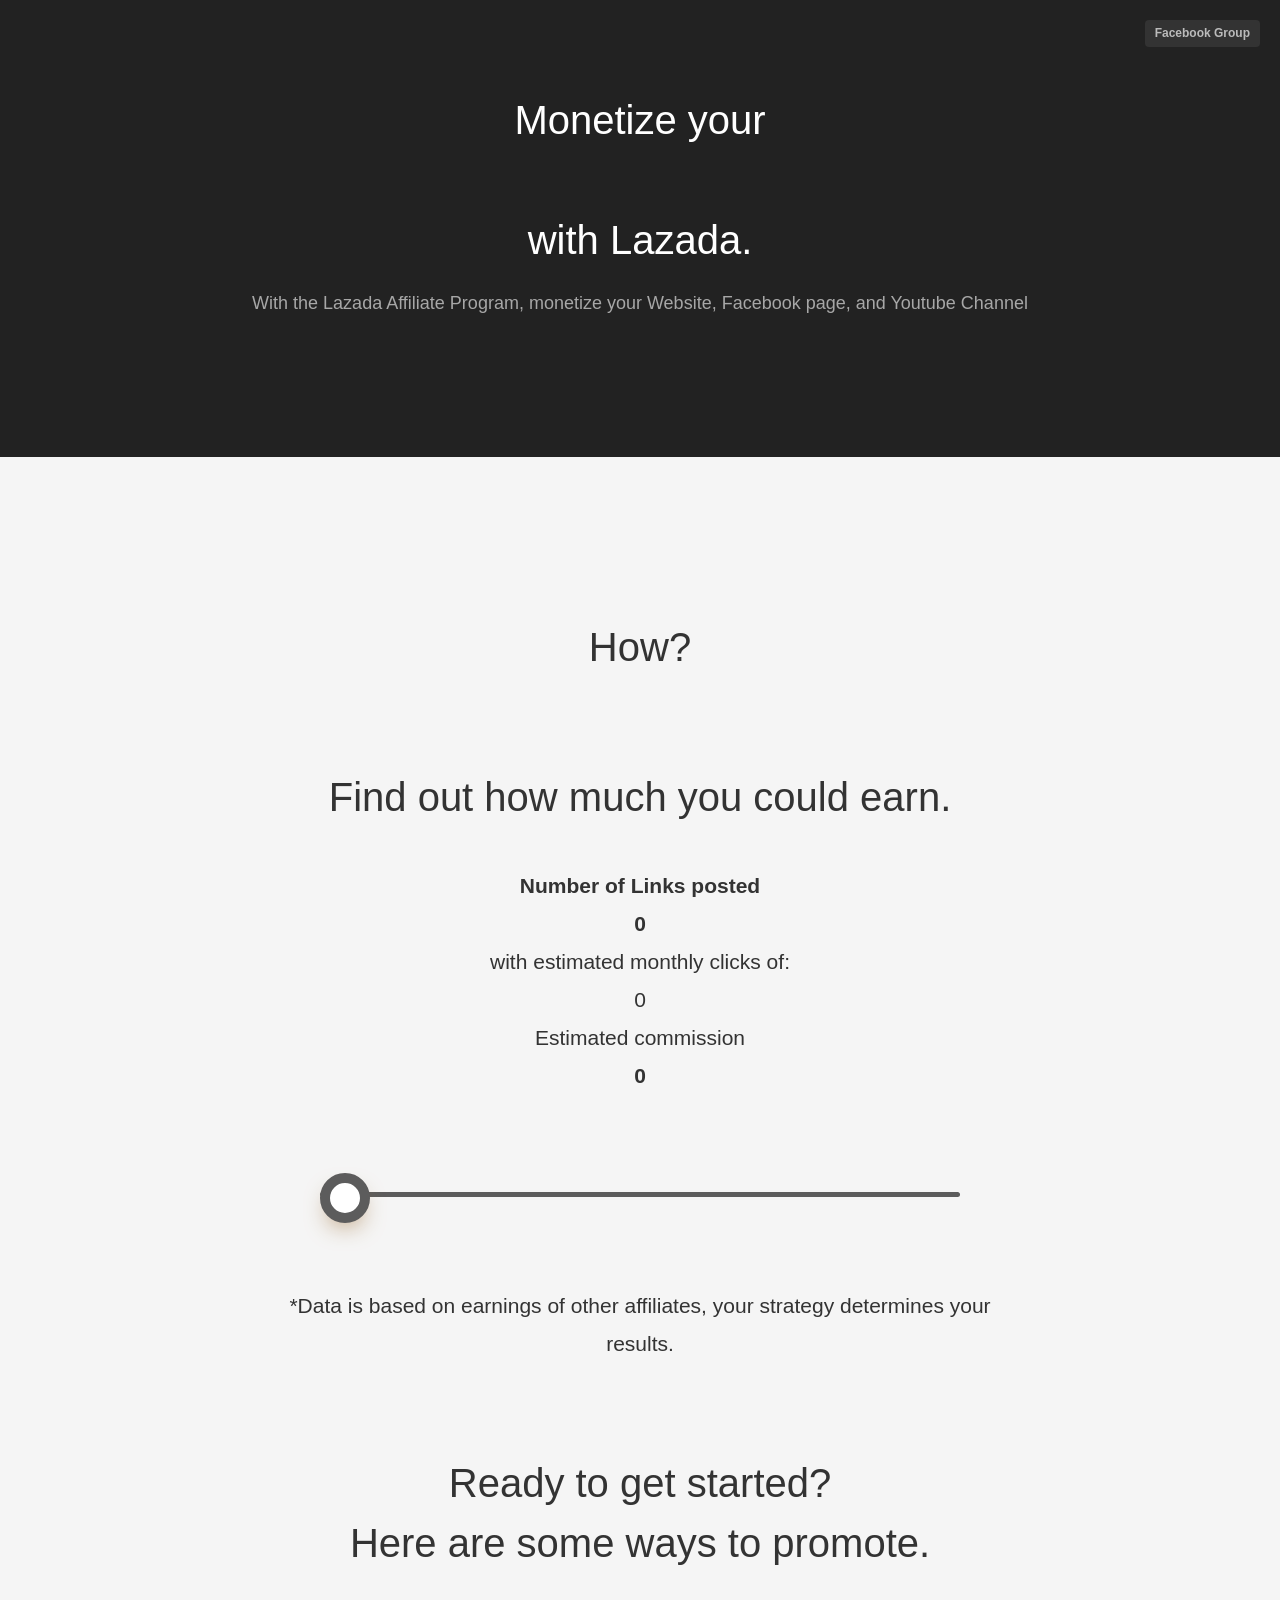
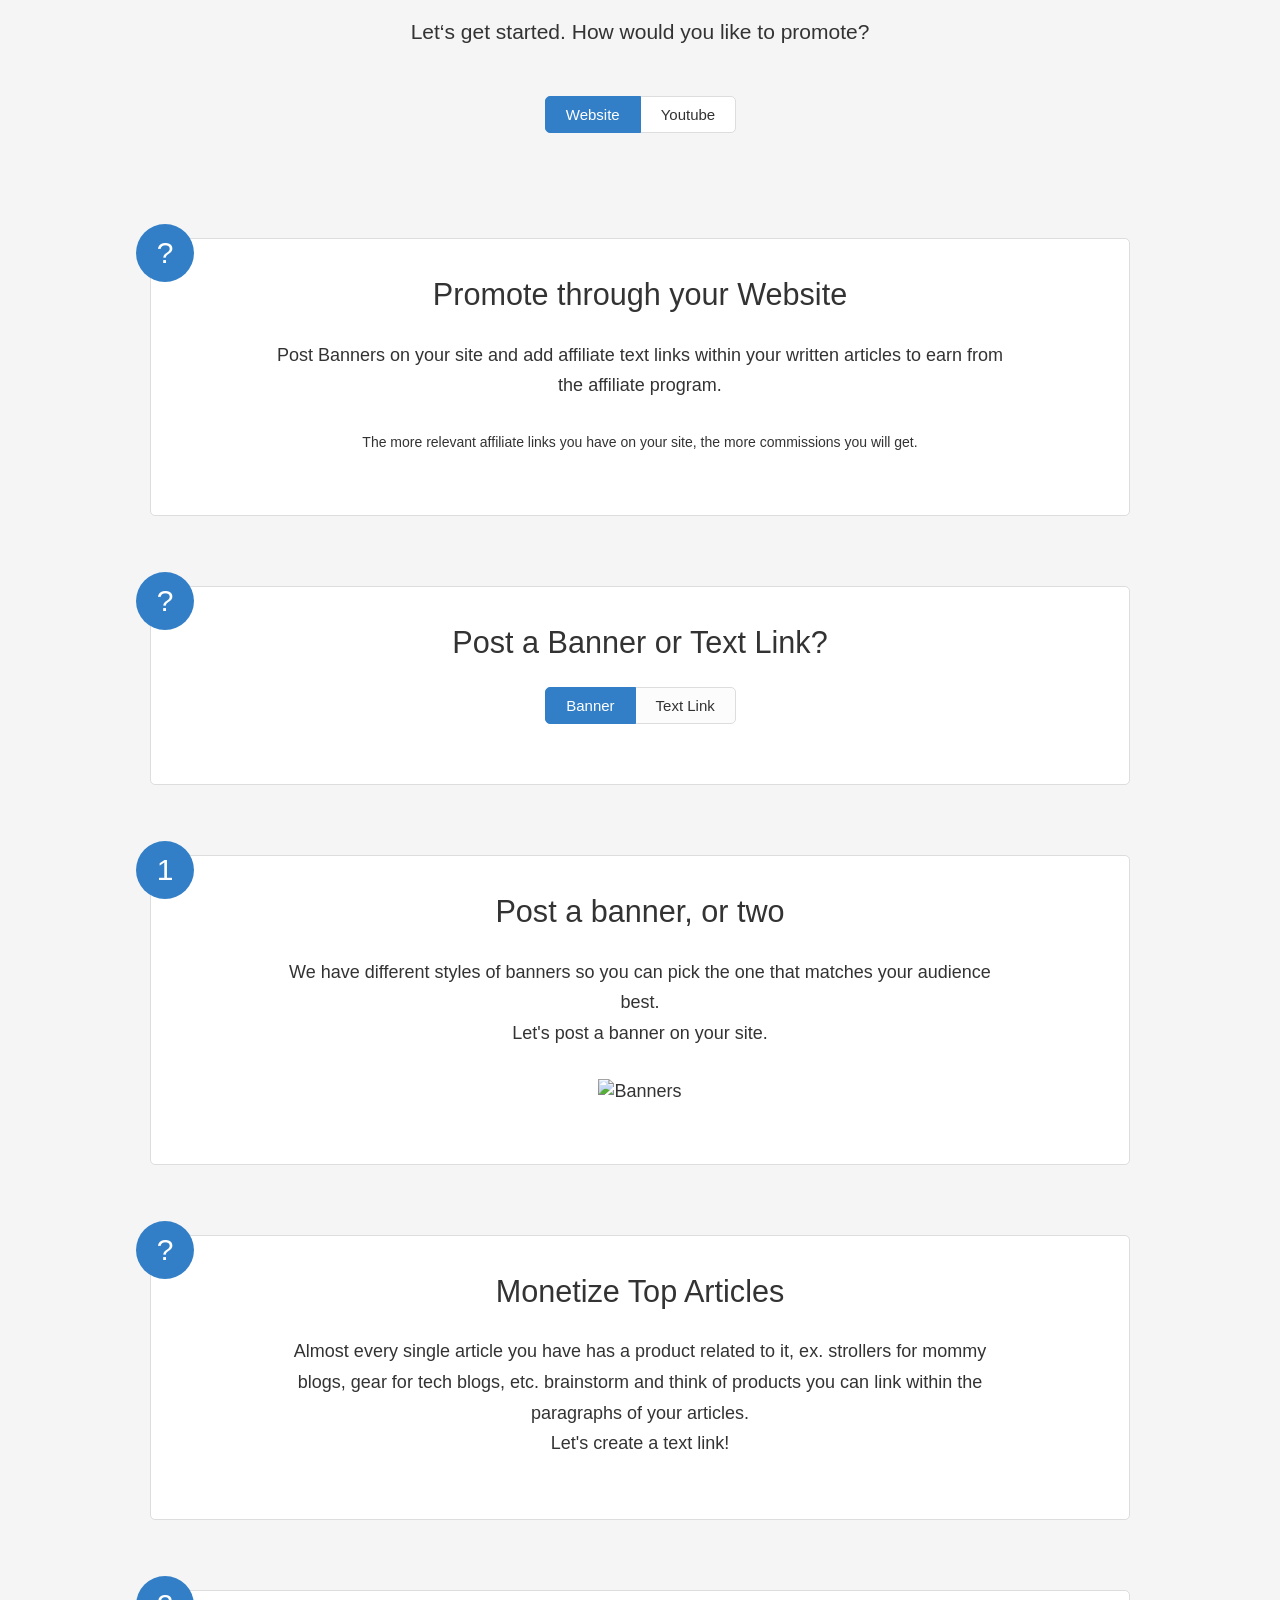
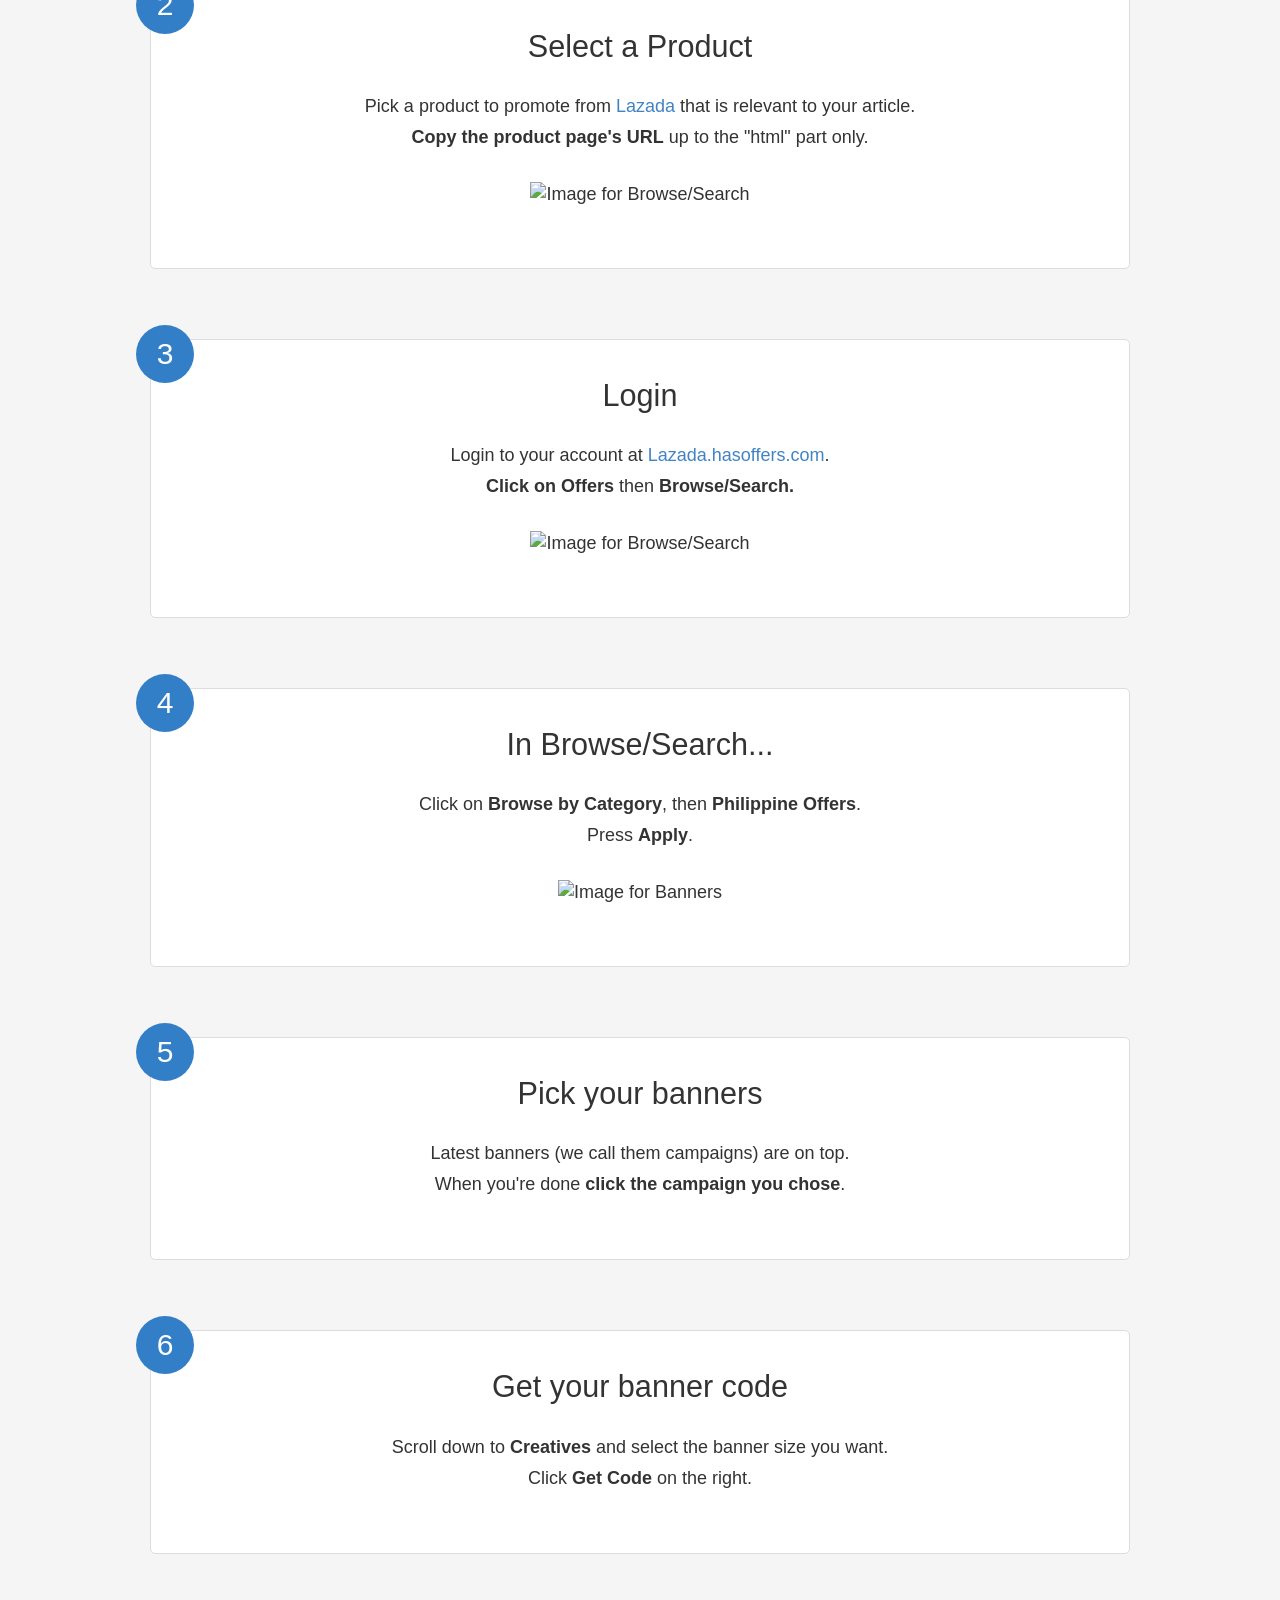
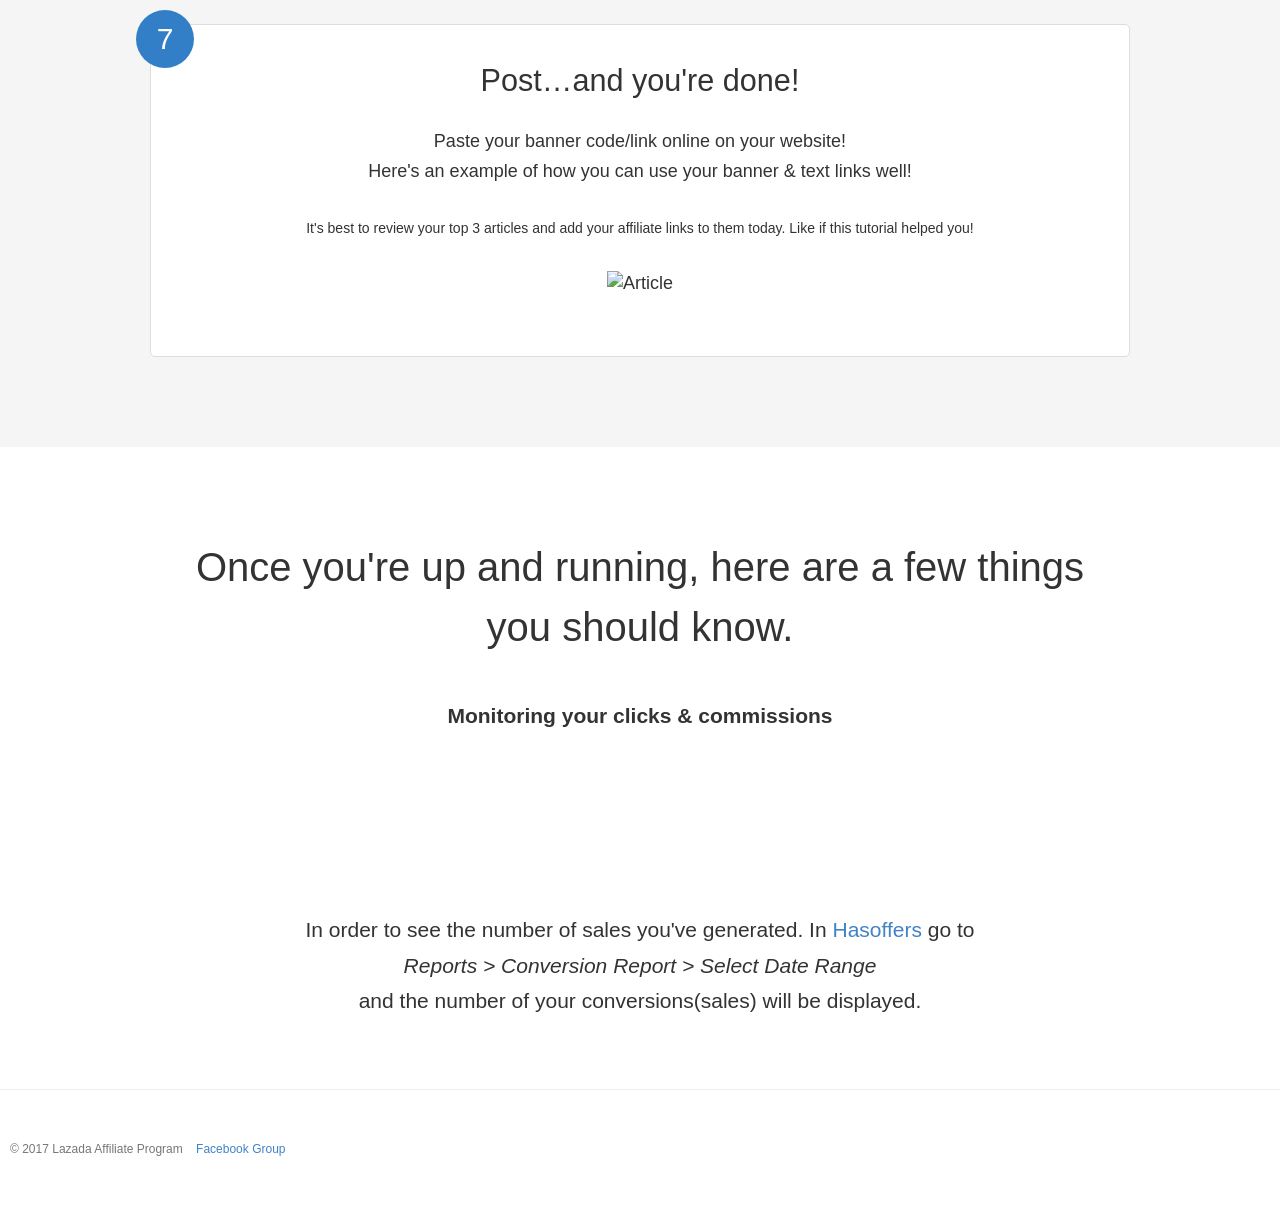
==== index.html @ 025ad2e5 "Push" ====
<!DOCTYPE html>
<!-- saved from url=(0025)https://pages.github.com/ -->
<html lang="en"><head><meta http-equiv="Content-Type" content="text/html; charset=UTF-8">

    <link rel="icon" type="image/x-icon" href="https://gallery.mailchimp.com/bdfe87449c9a116132fc8fca9/images/10b0cbcb-9d5d-4dbf-9b51-d307505abb13.png">
    <link type="text/css" href="css/pages.css" media="all" rel="stylesheet">
    <link type="text/css" href="css/style.css" rel="stylesheet">
    <meta name="viewport" content="width=device-width,initial-scale=1.0">
    <!-- Begin Jekyll SEO tag v2.3.0 -->
<title>Guide | Lazada Affiliate Program</title>
<meta property="og:title" content="Get Started with the Lazada Affiliate Program">
<meta property="og:locale" content="en_US">
<meta name="description" content="Quick startup guide to earning with the Lazada Affiliate Program.">
<meta property="og:description" content="Quick startup guide to earning with the Lazada Affiliate Program.">
<meta property="og:image" content="https://gallery.mailchimp.com/bdfe87449c9a116132fc8fca9/images/d4d1e4cc-9416-46c3-bdd8-36f7ba71e21c.png" />
<link rel="canonical" href="https://theLazadaAffiliate.github.io">
<meta property="og:url" content="https://theLazadaAffiliate.github.io">
<meta property="og:site_name" content="Get Started with the Lazada Affiliate Program">
<meta name="twitter:card" content="summary">
<script async="" src="js/analytics.js.download"></script><script type="application/ld+json">
{"name":"GitHub Pages","description":"Websites for you and your projects, hosted directly from your GitHub repository. Just edit, push, and your changes are live.","author":null,"@type":"WebSite","url":"https://pages.github.com/","image":null,"publisher":null,"headline":"GitHub Pages","dateModified":null,"datePublished":null,"sameAs":null,"mainEntityOfPage":null,"@context":"http://schema.org"}</script>
<!-- End Jekyll SEO tag -->

  </head>

  <body class="home " style="">
<div id="fb-root"></div>
<script>(function(d, s, id) {
  var js, fjs = d.getElementsByTagName(s)[0];
  if (d.getElementById(id)) return;
  js = d.createElement(s); js.id = id;
  js.src = 'https://connect.facebook.net/en_US/sdk.js#xfbml=1&version=v2.11&appId=2007883096165644';
  fjs.parentNode.insertBefore(js, fjs);
}(document, 'script', 'facebook-jssdk'));</script>

<section id="hero-spot" class="hero-spot">
    <a href="https://pages.github.com/"><img src="" alt="" class="logo"></a>
    <a href="https://facebook.com/groups/LazadaAffiliatesPHGroup" class="help-link">Facebook Group</a>

    <h1>Monetize your<br>
    <span class="typed"></span><br>
    with Lazada.</h1>
    <h2 style="padding: 10px;" >With the Lazada Affiliate Program, monetize your
Website, Facebook page, and Youtube Channel</h2>

    <div id="slideshow">
      <img src="https://gallery.mailchimp.com/bdfe87449c9a116132fc8fca9/images/d4d1e4cc-9416-46c3-bdd8-36f7ba71e21c.png" alt="Bootstrap" class="slide" width="893">
</section>

<section id="video" class="video">
<br>
<h1>How?</h1>
<!--
  <img src="https://gallery.mailchimp.com/bdfe87449c9a116132fc8fca9/images/cc789e38-67ee-4289-8f1d-b16db598e058.png" width=85% alt="How Affiliate Marketing Works">
-->
</section>






<section id="tutorial" class="tutorial">
<!-- Earning Calculator -->
  <h1>Find out how much you could earn.</h1>
	<strong><h2>Number of Links posted <div class="links">0</div></strong>
    with estimated monthly clicks of:<br> <span class="clicks">0</span><br>
    Estimated commission<br><strong><span class="earnings">0</span></strong></h2>
    <div style="margin-top: 50px; text-align: center;">
		  <input class="calc-range m-top-20" type="range" min="1" max="200" step="1" value="1">
    </div>
	<h2>*Data is based on earnings of other affiliates, your strategy determines your results.</h2>
<!-- Earning Calculator End -->


  <h1>Ready to get started? <br>Here are some ways to promote.</h1>
  <h2>Let‘s get started. How would you like to promote?</h2>

  <ul style="padding-bottom: 15px;" class="tabs">
    <li><a href="#blog-website" class="selected">Website</a></li>
    <li><a href="#youtube" class="">Youtube</a></li>

  </ul>

  <!-- ### Start of tutorials -->
  <ul id="blog-website" class="question tutorial-list wrapper active">
    <li class="question">
      <h4>Promote through your Website</h4>
      <p>Post Banners on your site and add affiliate text links within your written articles to earn from the affiliate program.</p>

      <p class="details">The more relevant affiliate links you have on your site, the more commissions you will get.</p>
    </li>

    <li class="question option-banner option-link">
      <h4>Post a Banner or Text Link?</h4>
	  <ul class="tabs">
        <li><a id="option-banner" href="#banner-about" class="selected">Banner</a></li>
        <li><a id="option-link" href="#monetize-about" class="">Text Link</a></li>
      </ul>
    </li>



    <li id="new-user-step-1" class="option-newuser-w hidden animate-in">
      <h4>Download GitHub for Windows</h4>
      <p>GitHub for Windows is a great way to use git and GitHub on Windows.</p>

      <a class="windows-download" href="https://github-windows.s3.amazonaws.com/GitHubSetup.exe"><span class="icon"></span>Download GitHub for Windows</a>

      <img src="data/dashboard@2x.png" width="1054" alt="GitHub for Windows screenshot" class="full-size">
    </li>

    <li class="option-newuser-m animate-in hidden">
      <h4>Download GitHub for Mac</h4>
      <p>GitHub for Mac is a great way to use git and GitHub on Mac.</p>

      <a class="mac-download" href="https://central.github.com/mac/latest"><span class="icon"></span>Download GitHub for Mac</a>

      <img src="data/ghfm@2x.png" width="1078" alt="GitHub for Mac screenshot" class="full-size">
    </li>

    <li id="banner-about" class="option-banner">
      <h4>Post a banner, or two</h4>
	  <p>We have different styles of banners so you can pick the one that matches your audience best.<br>Let's post a banner on your site.</p>
    <img src="https://gallery.mailchimp.com/bdfe87449c9a116132fc8fca9/images/77497466-ddbb-4344-bccb-6b7fecfc853f.png" alt="Banners" class="full-size">
    </li>

	<li id="monetize-about" class="question option-link">
      <h4>Monetize Top Articles</h4>
	  <p>Almost every single article you have has a product related to it, ex. strollers for mommy blogs, gear for tech blogs, etc. brainstorm and think of products you can link within the paragraphs of your articles.<br>
	  Let's create a text link!</p>

    </li>

	<li id="link-step-1" class="option-link">
      <h4>Select a Product</h4>
      <p>Pick a product to promote from <a href="www.lazada.com.ph">Lazada</a> that is relevant to your article.<br><strong>Copy the product page's URL</strong> up to the "html" part only.</p>

      <img src="https://gallery.mailchimp.com/bdfe87449c9a116132fc8fca9/images/9fa825af-c2f3-44ac-82f2-4ebb540ba80b.png" alt="Image for Browse/Search" class="full-size">

    </li>

    <li id="banner-step-1" class="option-banner option-link">
      <h4>Login</h4>
      <p>Login to your account at <a href="https://lazada.hasoffers.com/" target="_blank">Lazada.hasoffers.com</a>. <br><strong>Click on Offers</strong> then <strong>Browse/Search.</strong></p>

      <img src="https://gallery.mailchimp.com/bdfe87449c9a116132fc8fca9/images/5cab4741-b821-4f2e-b185-c9aa5ba26ac6.png" alt="Image for Browse/Search" class="full-size">

    </li>

    <li class="option-link hidden animate-in">
      <h4>Open the Link Generator</h4>
      <p>In the search box, type in <strong>PH Deeplink Generator</strong> and click on the one with <strong>ID 285</strong>.</p>

      <p class="details">*Tip it's faster to search by code #, try typing <strong>285</strong> instead in the search box.</p>
      <img src="https://gallery.mailchimp.com/bdfe87449c9a116132fc8fca9/images/c62edb66-48d2-4511-9d5f-66bd650533ff.png" alt="Image for PH Deeplink Generator" class="full-size">


    </li>

    <li id="setup-in-desktop" class="option-newuser-w option-newuser-m image-right hidden animate-in">
      <h4>Clone the repository</h4>
      <p>After finishing the installation, head back to GitHub.com and refresh the page. Click the "Set up in Desktop" button. When the GitHub desktop app opens, save the project.</p>

      <p class="details">If the app doesn't open, launch it and clone the repository from the app.</p>
    </li>

    <li class="option-banner">
      <h4>In Browse/Search...</h4>
      <p>Click on <strong>Browse by Category</strong>, then <strong>Philippine Offers</strong>.<br>Press <strong>Apply</strong>.</p>

      <img src="https://gallery.mailchimp.com/bdfe87449c9a116132fc8fca9/images/8e4b7991-284f-4bed-93d5-6f7f62d919b8.png" alt="Image for Banners" class="full-size">

    </li>

    <li class="option-link option-newuser-w option-newuser-m animate-in hidden">
      <h4>Create your affiliate link</h4>
      <p>Click <strong>Add Deeplink</strong> and <strong>Paste</strong> your product's URL into the new field.<br>Then <strong>click the [+]</strong> button</p>
      <img src="https://gallery.mailchimp.com/bdfe87449c9a116132fc8fca9/images/de033222-c25e-4a2f-8ad1-3d499c86621e.png" alt="Create Link from hasoffers" class="full-size">
      </li>

    <li class="option-link animate-in hidden">
      <h4>Copy your Affiliate Link</h4>
      <p>Your affiliate link should be generated in the text box above. Go ahead and <strong>copy</strong> that link.</p>
	  <p class="details">Please wait around 5 minutes for the affiliate link to activate.</p>

    <img src="https://gallery.mailchimp.com/bdfe87449c9a116132fc8fca9/images/962819ce-93e1-49a4-a582-2ab75366e89c.png" alt="Generated link from Hasoffers" class="full-size">


      </li>

    <li class="option-banner">
      <h4>Pick your banners</h4>
      <p>Latest banners (we call them campaigns) are on top. <br>When you're done <strong>click the campaign you chose</strong>.</p>

    </li>

	<li class="option-banner">
      <h4>Get your banner code</h4>
      <p>Scroll down to <strong>Creatives</strong> and select the banner size you want.<br>Click <strong>Get Code</strong> on the right.</p>
    </li>

    <li class="option-ghfw option-newuser-w animate-in hidden">
      <h4>Commit &amp; sync</h4>

      <p>Enter the repository, commit your changes, and press the sync button.</p>

      <img src="data/sync-windows@2x.png" width="813" alt="GitHub for Windows screenshot" class="full-size">
    </li>

    <li class="option-ghfm option-newuser-m animate-in hidden">
      <h4>Commit &amp; sync</h4>

      <p>Enter the repository, commit your changes, and press the sync button.</p>

      <img src="data/sync-mac.png" alt="GitHub for Mac screenshot" class="full-size">
    </li>

    <li class="option-all">
      <h4>Post…and you're done!</h4>
      <p>Paste your banner code/link online on your website! <br>Here's an example of how you can use your banner & text links well!</p>
	  <p class="details">It's best to review your top 3 articles and add your affiliate links to them today. Like if this tutorial helped you!<br><div class="fb-like" data-href="https://thelazadaaffiliate.github.io/" data-layout="button_count" data-action="like" data-size="large" data-show-faces="false" data-share="false"></div>
      </p>
	  <img src="https://gallery.mailchimp.com/bdfe87449c9a116132fc8fca9/images/c14d92b7-7714-4876-b05c-77cc48c77c08.png" alt="Article" class="full-size">
    </li>
  </ul>
  <!-- End of user site tutorial -->

  <!-- Project Site tutorial -->
  <ul id="youtube" class="tutorial-list wrapper">
    <li class="question">
      <h4>Promote through your Youtube Channel</h4>
      <p>Ever made a product review or reaction video? Whether it's on beauty products, mobile tech, or funny games make sure you create your affiliate link to those products you recommend and earn when they purchase it!</p>
 	  <img src="https://i.ytimg.com/vi/CaSdea4UykE/maxresdefault.jpg" alt="Spicy Noodle Challenge" style="width: 80%;">
	  <ul class="tabs">
        <li><a href="bit.ly/LazadaXInfluencers" class="">Sign-up to be an Affiliate</a></li>
      </ul>


    </li>

    <li id="youtube-link-step-1" class="question youtube-link">
      <h4>Linking Products & Gear</h4>
      <p>Your subscribers may have been asking what camera you're using, or what mic you have. Let them know and even be nice enough to have a link in the description for them to buy it!
      </p>
        <p class="details">Link the make-up brand you always review,
        <br>your Lazada Hauls videos,
        <br>and your reaction challenge to a fun toy!
        </p>
		<ul class="tabs">
        <li><a id="youtube-link" href="#youtube-link-step-1" class="selected">Post a Link</a></li>
      </ul>
    </li>

		<li class="youtube-link">
      <h4>Find the Product</h4>
      <p>Search for the product that was mentioned in your video on <a href="www.lazada.com.ph">Lazada</a>
        <br><strong>Copy the product page's URL</strong> up to the "html" part only.</p>

      <img src="https://gallery.mailchimp.com/bdfe87449c9a116132fc8fca9/images/9fa825af-c2f3-44ac-82f2-4ebb540ba80b.png" alt="Find a product on Lazada" class="full-size">

    </li>

    <li class="youtube-link">
      <h4>Login</h4>
      <p>Login to your account at <a href="www.lazada.hasoffers.com">Lazada.hasoffers.com</a>. <br><strong>Click on Offers</strong> then <strong>Browse/Search.</strong></p>


      <img src="https://gallery.mailchimp.com/bdfe87449c9a116132fc8fca9/images/5cab4741-b821-4f2e-b185-c9aa5ba26ac6.png" alt="Image for Browse/Search" class="full-size">
    </li>

    <li class="youtube-link hidden animate-in">
      <h4>Open the Link Generator</h4>
      <p>In the search box, type in <strong>PH Deeplink Generator</strong> and click on the one with <strong>ID 285</strong>.</p>

      <p class="details">*Tip it's faster to search by code #, try typing <strong>285</strong> instead in the search box.</p>
	  <img src="https://gallery.mailchimp.com/bdfe87449c9a116132fc8fca9/images/c62edb66-48d2-4511-9d5f-66bd650533ff.png" alt="Image for PH Deeplink Generator" class="full-size">

    </li>

	<li class="youtube-link animate-in hidden">
      <h4>Create your affiliate link</h4>
      <p>Click <strong>Add Deeplink</strong> and <strong>Paste</strong> your product's URL into the new field.<br>Then <strong>click the [+]</strong> button</p>
      <img src="https://gallery.mailchimp.com/bdfe87449c9a116132fc8fca9/images/de033222-c25e-4a2f-8ad1-3d499c86621e.png" alt="Create Link from hasoffers" class="full-size">
	  </li>

    <li class="youtube-link animate-in hidden">
      <h4>Copy your Affiliate Link</h4>
      <p>Your affiliate link should be generated in the text box above. Go ahead and <strong>copy</strong> that link.</p>
	    <p class="details">Please wait around 5 minutes for the affiliate link to activate.</p>
      <img src="https://gallery.mailchimp.com/bdfe87449c9a116132fc8fca9/images/962819ce-93e1-49a4-a582-2ab75366e89c.png" alt="Generated link from Hasoffers" class="full-size">
    </li>


    <li class="option-generate">
      <h4>Theme chooser</h4>
      <p>Scroll down to the <strong>GitHub Pages</strong> section. Press <strong>Choose a theme</strong>.</p>
      <img src="data/launch-theme-chooser@2x.png" width="720" alt="Automatic Generator button on GitHub.com, Settings">
    </li>

    <li class="option-generate">
      <h4>Pick a theme</h4>
      <p>Choose one of the themes from the carousel at the top.
      <br>When you're done, click <strong>Select theme</strong> on the right.</p>

      <img src="data/theme-chooser@2x.png" class="full-size" width="720" alt="Choose layout">
    </li>

    <li class="option-generate">
      <h4>Edit content</h4>
      <p>Use the editor to add content to your site.</p>
      <img class="full-size" src="data/code-editor@2x.png" width="720" alt="Add content to your GitHub Pages site">
    </li>

    <li class="option-generate animate-in">
      <h4>Commit</h4>
      <p>Enter a commit comment and click on <strong>Commit changes</strong> below the editor.</p>
      <img class="full-size" src="data/commit-edits@2x.png" width="720" alt="Commit Markdown content to your repository">
    </li>

    <li class="option-all">
      <h4>Post…and you're done!</h4>
      <p>Paste your code/link in your Youtube video's description! <br>Review your previous videos and add your links to them!</p>
    </li>
</section>

<section id="next-steps" class="tutorial">
  <div class="container">
    <h1>Once you're up and running, here are a few things you should know.</h1>
    <h2><strong>Monitoring your clicks & commissions</strong><br>
    <iframe width="100%" height="100%" src="https://www.youtube.com/embed/o0717dxzz6w/vidid?modestbranding=1&amp;rel=0&amp;showinfo=0" frameborder="0" allow="autoplay; encrypted-media" allowfullscreen ></iframe>
    <p>In order to see the number of sales you've generated. In <a href="lazada.hasoffers.com">Hasoffers</a> go to <br><em>Reports > Conversion Report > Select Date Range</em><br> and the number of your conversions(sales) will be displayed.</p>
  </div>
</section>



<script src="data/jquery.js.download"></script>

<!-- Custom JS -->
<script src="js/custom.js"></script>

<!--Script for TypedJs-->
<script src="https://cdnjs.cloudflare.com/ajax/libs/typed.js/1.1.1/typed.min.js"></script>

<script>window.slides = {"bootstrap":"Bootstrap","yeoman":"Yeoman","facebookdesign":"Facebook Design","foundation":"Foundation","ghtraining":"GitHub Training","adobeos":"Adobe Open Source","jekyllrb":"Jekyll","electron":"Electron","semanticui":"Semantic UI","microsoft":"Microsoft on GitHub"}</script>
<script src="data/application.js.download"></script>


<footer style="width: 100%;" class="page-footer">
  <ul class="site-footer-links" style="padding: 10px;">
    <li>© 2017 <span>Lazada Affiliate Program</span></li>
    <li><a href="https://www.facebook.com/lazadaaffiliateprogram.ph">Facebook Group</a></li>
  </ul>
</footer>

<!-- Google Analytics -->
<script>
  (function(i,s,o,g,r,a,m){i['GoogleAnalyticsObject']=r;i[r]=i[r]||function(){
  (i[r].q=i[r].q||[]).push(arguments)},i[r].l=1*new Date();a=s.createElement(o),
  m=s.getElementsByTagName(o)[0];a.async=1;a.src=g;m.parentNode.insertBefore(a,m)
  })(window,document,'script','//www.google-analytics.com/analytics.js','ga');

  ga('create', 'UA-3769691-40', 'github.com');
  ga('send', 'pageview');
</script>




<div id="mouseposition-extension-element-full-container" style="position: fixed; top: 0px; left: 0px; right: 0px; bottom: 0px; pointer-events: none; z-index: 2147483647; font-weight: 400;"><div id="mouseposition-extension-element-rect-display" style="display: none; position: absolute; background: rgba(255, 255, 255, 0.7); outline: black solid 1px; font-size: 12px; z-index: 2147483647; justify-content: center; align-items: center; user-select: none; cursor: default; color: rgb(0, 0, 0); font-family: &quot;Helvetica Neue&quot;, Helvetica, Arial, sans-serif; width: 0px; height: 0px;"><pre style="flex: 1 1 0%; text-align: center; background-color: rgba(255, 255, 255, 0.7); color: rgb(0, 0, 0); min-width: 42px; min-height: 12px; transition: all 1s;"></pre></div><pre id="mouseposition-extension-element-coordinate-display" style="position: absolute; display: none; background: rgb(255, 255, 255); font-size: 12px; line-height: 14px; border-radius: 3px; border-width: 1px; border-color: rgb(34, 34, 34) black rgb(51, 51, 51); border-style: solid; padding: 3px; z-index: 2147483647; color: rgb(34, 34, 34); user-select: none; cursor: default; font-family: &quot;Helvetica Neue&quot;, Helvetica, Arial, sans-serif;"></pre></div></body></html>
---- css/pages.css ----
/*SLIDER RANGE*/
input[type=range] {
  -webkit-appearance: none;
  /*margin: 0 auto;*/
  margin-bottom: 50px;
  width: 50%;
}
input[type=range]:focus {
  outline: none;
}
input[type=range]::-webkit-slider-runnable-track {
  width: 50%;
  text-align: center;
  height: 5px;
  /*border-top: 1px solid #b99400;*/
  /*border-bottom: 2px solid #ffd631;*/
  cursor: pointer;
  /*animate: 0.2s;*/
  /*box-shadow: 0px 0px 0px #000000, 0px 0px 0px #0d0d0d;*/
  background: #5C5C5C;
  border-radius: 25px;
  /*border: 0px solid #000101;*/
  transition: background 0.1s ease;
}
input[type=range]::-webkit-slider-thumb {
  /*box-shadow: 0px 0px 0px #000000, 0px 0px 0px #0d0d0d;*/
  border: 10px solid #5C5C5C;
  height: 50px;
  width: 50px;
  border-radius: 50px;
  background: #fff;
  cursor: pointer;
  -webkit-appearance: none;
  margin-top: -19px;
  transition: border 0.1s ease;
	-webkit-box-shadow: 0px 11px 27px -12px rgba(145,94,31,1);
	-moz-box-shadow: 0px 11px 27px -12px rgba(145,94,31,1);
	box-shadow: 0px 11px 27px -12px rgba(145,94,31,1);  
}
/*input[type=range]:focus::-webkit-slider-runnable-track {
  background: #ff0;
}*/
input[type=range]::-moz-range-track {
  width: 100%;
  height: 3px;
  /*border-top: 1px solid #b99400;*/
  /*border-bottom: 2px solid #ffd631;*/
  cursor: pointer;
  animate: 0.2s;
  /*box-shadow: 0px 0px 0px #000000, 0px 0px 0px #0d0d0d;*/
  background: #007aff;
  border-radius: 25px;
  /*border: 0px solid #000101;*/
  transition: background 0.1s;
}
input[type=range]::-moz-range-thumb {
  /*box-shadow: 0px 0px 0px #000000, 0px 0px 0px #0d0d0d;*/
  border: 3px solid #fff;
  height: 30px;
  width: 30px;
  border-radius: 30px;
  background: #fff;
  cursor: pointer;
  -webkit-appearance: none;
  margin-top: -14px;
  transition: border 0.1s ease;
}
input[type=range]::-ms-track {
  width: 100%;
  height: 3px;
  /*border-top: 1px solid #b99400;*/
  /*border-bottom: 2px solid #ffd631;*/
  cursor: pointer;
  animate: 0.2s;
  /*box-shadow: 0px 0px 0px #000000, 0px 0px 0px #0d0d0d;*/
  background: #007aff;
  border-radius: 25px;
  /*border: 0px solid #000101;*/
  transition: background 0.2s ease;
}
input[type=range]::-ms-fill-lower {
  background: #ac51b5;
  border: 0px solid #000101;
  border-radius: 50px;
  box-shadow: 0px 0px 0px #000000, 0px 0px 0px #0d0d0d;
}
input[type=range]::-ms-fill-upper {
  background: #ac51b5;
  border: 0px solid #000101;
  border-radius: 50px;
  box-shadow: 0px 0px 0px #000000, 0px 0px 0px #0d0d0d;
}
input[type=range]::-ms-thumb {
  /*box-shadow: 0px 0px 0px #000000, 0px 0px 0px #0d0d0d;*/
  border: 3px solid #007aff;
  height: 30px;
  width: 30px;
  border-radius: 30px;
  background: #fff;
  cursor: pointer;
  -webkit-appearance: none;
  margin-top: -14px;
  transition: border 0.1s;
}
input[type=range]:focus::-ms-fill-lower {
  background: #ac51b5;
}
input[type=range]:focus::-ms-fill-upper {
  background: #ac51b5;
}

input[type=range]:hover::-webkit-slider-runnable-track {
  background: #ffd83c;
}
input[type=range]:hover::-webkit-slider-thumb {
  /*background: #fff;*/
  border-color: #ffd83c;
-webkit-box-shadow: 0px 6px 27px -12px rgba(145,94,31,1);
-moz-box-shadow: 0px 6px 27px -12px rgba(145,94,31,1);
box-shadow: 0px 6px 27px -12px rgba(145,94,31,1);
}
input[type=range]:active::-webkit-slider-runnable-track {
  background: #FF7700;
}
input[type=range]:active::-webkit-slider-thumb {
  /*background: #fff;*/
  border-color: #FF7700;
-webkit-box-shadow: 0px 6px 27px -12px rgba(145,94,31,1);
-moz-box-shadow: 0px 6px 27px -12px rgba(145,94,31,1);
box-shadow: 0px 6px 27px -12px rgba(145,94,31,1);
}

input[type=range]:hover::-moz-range-track {
  background: #e52e5e;
}
input[type=range]:hover::-moz-range-thumb {
  background: #fff;
  border-color: #e52e5e;
}
input[type=range]:active::-moz-range-track {
  background: #e52e5e;
}
input[type=range]:active::-moz-range-thumb {
  background: #fff;
  border-color: #e52e5e;
}

html,
body,
div,
span,
object,
h1,
h2,
h3,
h4,
h5,
h6,
p,
blockquote,
pre,
a,
abbr,
acronym,
address,
big,
cite,
code,
del,
dfn,
em,
img,
ins,
kbd,
q,
s,
samp,
small,
strike,
strong,
sub,
sup,
tt,
var,
dl,
dt,
dd,
ol,
ul,
li,
fieldset,
form,
label,
legend,
table,
caption,
tbody,
tfoot,
thead,
tr,
th,
td,
article,
aside,
canvas,
details,
figcaption,
figure,
footer,
header,
hgroup,
menu,
nav,
section,
summary,
time,
mark,
audio,
video {
    margin: 0;
    padding: 0;
    border: 0;
    outline: 0;
    font-size:100%;
    font: inherit;
    vertical-align: baseline;
}

article,
aside,
details,
figcaption,
figure,
footer,
header,
hgroup,
menu,
nav,
section {
    display: block
}

body {
    line-height: 1;
    width: 100%;
    overflow-x: hidden !important;
}

ol,
ul {
    list-style: none
}

blockquote,
q {
    quotes: none
}

blockquote:before,
blockquote:after,
q:before,
q:after {
    content: '';
    content: none
}

ins {
    text-decoration: none
}

del {
    text-decoration: line-through
}

table {
    border-collapse: collapse;
    border-spacing: 0
}

ol li {
    list-style-type: decimal
}

body {
    box-sizing: border-box;
    font-family: 'Helvetica Neue', Helvetica, Arial, sans-serif;
    color: #333;
    line-height: 1.4;
    font-size: 50px;
}

.octicon {
    font: normal normal 16px octicons;
    line-height: 1;
    display: inline-block;
    text-decoration: none;
    -webkit-font-smoothing: antialiased
}

.mega-octicon {
    font: normal normal 48px octicons;
    display: inline-block;
    text-decoration: none;
    -webkit-font-smoothing: antialiased;
    color: #4183c4;
    line-height: 100px
}

.wrapper {
    position: relative;
    width: 980px;
    margin: 0 auto
}

strong {
    font-weight: bold
}

a {
    color: #4183C4;
    text-decoration: none
}

a:hover {
    color: #156cc2
}

p code {
    background-color: #f9f9f9;
    border: 1px solid #ddd;
    border-radius: 4px;
    padding: 2px 5px;
    font-family: Consolas, "Liberation Mono", Courier, monospace
}

h2 {
    text-align: center;
    font-weight: 200;
    line-height: 38px;
    margin: 40px auto 0;
    font-size: 21px;
    max-width: 740px
}

.page h1.title {
    margin-top: 25px
}

h4 {
    font-size: 1.7em;
    font-weight: 300;
    line-height: 1em;
    -webkit-backface-visibility: hidden;

}

p {
    margin: 15px 0 30px;
    font-weight: 300;
    font-size: 1em;
    line-height: 1.7em;
}

em {
    font-style: italic
}

textarea {
    border: none;
    background-color: transparent;
    width: 400px;
    outline: none
}

.logo {
    display: block;
    width: 169px;
    margin: 0 auto
}

#hero-spot {
    padding: 40px 0 0;
    position: relative;
    overflow: hidden;
    background: #222
}

.help-link {
    position: absolute;
    top: 20px;
    right: 20px;
    background-color: #333;
    color: #bbb;
    padding: 5px 10px;
    border-radius: 4px;
    font-size: 12px;
    font-weight: bold;
    -webkit-backface-visibility: hidden;
    -webkit-transition: color 0.2s ease-in-out 0s;
    -moz-transition: color 0.2s ease-in-out 0s;
    -o-transition: color 0.2s ease-in-out 0s;
    transition: color 0.2s ease-in-out 0s
}

.help-link:hover {
    color: #fff
}

h1 {
    margin: 90px auto 0 auto;
    font-size: 0.8em;
    font-weight: 200;
    line-height: 60px;
    text-align: center;
    max-width: 910px;
    color: #333
}

#hero-spot h1 {
    color: #fff;
    -webkit-backface-visibility: hidden;
    max-width: 830px;
    margin-top: 50px
}

.page #hero-spot img {
    margin-bottom: 25px
}

#hero-spot h2 {
    color: #a7a7a7;
    -webkit-backface-visibility: hidden;
    line-height: 1.5em;
    max-width: none;
    margin: 10px auto 60px;
    font-size: 18px
}

.hero-spot h2>a {
    color: #dcdcdc;
    text-decoration: underline
}

.hero-spot h2>a:hover {
    text-decoration: none
}

#slideshow {
    margin: 30px auto 0;
    position: relative
}

.slide {
    margin: 0 auto;
    max-width: 100%;
    position: absolute;
    left: 0;
    right: 0;
    bottom: 0;
    opacity: 0;
    z-index: 100;
    -webkit-transition: opacity 0.6s ease-in-out 0s;
    -moz-transition: opacity 0.6s ease-in-out 0s;
    -o-transition: opacity 0.6s ease-in-out 0s;
    transition: opacity 0.6s ease-in-out 0s
}

.slide:first-child {
    position: relative;
    display: block
}

.slide.active {
    opacity: 1;
    z-index: 90
}

.shadow-overlay {
    position: absolute;
    bottom: 0;
    width: 100%;
    height: 9px;
    background: url(../images/section-shadow.png) repeat-x
}

#video,
#tutorial {
    text-align: center;
    background-color: #f5f5f5;
    overflow: hidden
}

#video iframe {
    margin-top: 40px
}

#tutorial {
    padding-bottom: 20px
}

.tabs {
    display: inline-block;
    margin: 45px auto 0;
    font-size: 0
}

.question .tabs {
    margin: 30px auto 0
}

.tabs li {
    display: inline-block;
    margin: 0;
    font-size: 15px;
}

.tabs li:first-child a {
    border-top-left-radius: 5px;
    border-bottom-left-radius: 5px
}

.tabs li:last-child a {
    border-top-right-radius: 5px;
    border-bottom-right-radius: 5px
}

.tabs li:nth-child(even) a {
    margin: 0 -1px
}

.tabs a {
    color: #323232;
    background-color: #fff;
    padding: 10px 20px;
    display: inline-block;
    border: 1px solid #dddddd;
    position: relative;
    line-height: 1em;
    -webkit-transition: all 0.2s ease-in-out 0s;
    -moz-transition: all 0.2s ease-in-out 0s;
    -o-transition: all 0.2s ease-in-out 0s;
    transition: all 0.2s ease-in-out 0s
}

.question .tabs a {
    background-color: #fcfcfc
}

.tabs a:hover {
    color: #327fc7;
    border-color: #327fc7;
    z-index: 10
}

.tabs a.selected {
    z-index: 20;
    color: #fff;
    background-color: #327fc7;
    border-color: #327fc7;
    outline: none
}

.tutorial-list {
    margin-top: 90px;
    counter-reset: tutorialstep;
    display: none
}

.tutorial-list.active {
    display: block
}

.tutorial-list>li {
    position: relative;
    background-color: #fff;
    margin: 0 0 70px 0px;
    padding: 40px 0 60px;
    font-size: 18px;
    border: 1px solid #ddd;
    border-radius: 5px;
    text-align: center;
    z-index: 1;
    -webkit-transition: all 0.6s ease-in-out 0s;
    -moz-transition: all 0.6s ease-in-out 0s;
    -o-transition: all 0.6s ease-in-out 0s;
    transition: all 0.6s ease-in-out 0s
}

.tutorial-list .image-right {
    padding-right: 440px
}

.tutorial-list .image-right p {
    margin-left: 30px;
    margin-right: 30px
}

#create-repo-step {
    background: #fff url(/images/user-repo@2x.png) right 0 no-repeat;
    background-size: 446px 344px
}

#setup-in-desktop {
    background: #fff url(/images/setup-in-desktop@2x.png) no-repeat right 0;
    background-size: 443px 303px
}

.tutorial-list .animate-in {
    -webkit-transform: translateY(40px);
    -moz-transform: translateY(40px);
    -o-transform: translateY(40px);
    -ms-transform: translateY(40px);
    transform: translateY(40px);
    opacity: 0
}

.tutorial-list p {
    margin: 30px 120px 30px
}

.tutorial-list p:last-child {
    margin-bottom: 0
}

.article-left p {
    margin-left: 0;
    margin-right: 0
}

.tutorial-list .right-image p,
.tutorial-list .right-image h4 {
    margin-left: 30px
}

.tutorial-list li .full-size {
    margin-bottom: -66px;
    max-width: 90%
}

.tutorial-list .hidden {
    display: none
}

.tutorial-list .question {
    text-align: center
}

.windows-download {
    color: #fff;
    display: inline-block;
    font-size: 18px;
    margin: 0 0 50px;
    background-color: #71bc22;
    padding: 10px 14px;
    line-height: 27px;
    font-family: "Segoe UI", "Segoe WP", "Helvetica Neue", "Lucida Grande", sans-serif;
    font-weight: 300;
    -webkit-backface-visibility: hidden
}

.windows-download:hover {
    color: #fff;
    background-color: #62b30e
}

.windows-download .icon {
    background: url("../images/download@2x.png") no-repeat center;
    background-size: 21px 21px;
    height: 21px;
    width: 21px;
    margin: 0 9px -4px 0;
    display: inline-block
}

.mac-download {
    display: inline-block;
    text-decoration: none;
    text-shadow: 0 -1px 0 rgba(0, 0, 0, 0.3);
    background-color: #3582df;
    background-image: -moz-linear-gradient(#45b3f3 0%, #3582df 100%);
    background-image: -webkit-linear-gradient(#45b3f3 0%, #3582df 100%);
    -ms-filter: "progid:DXImageTransform.Microsoft.gradient(startColorstr='#45b3f3', endColorstr='#3582df')";
    border-radius: 4px;
    box-shadow: 0 1px 2px rgba(0, 0, 0, 0.3);
    margin: 0 0 50px;
    padding: 12px 20px 14px 15px;
    font-size: 17px;
    -webkit-backface-visibility: hidden;
    font-weight: normal;
    color: #fff
}

.mac-download::before {
    content: "";
    width: 23px;
    height: 24px;
    display: inline-block;
    background-image: url(../images/download-arrow@2x.png);
    background-size: 23px 24px;
    margin-right: 11px;
    margin-bottom: -7px
}

.mac-download:hover:before {
    opacity: 0.8
}

.mac-download:hover {
    color: #fff;
    background-image: -moz-linear-gradient(#56bdf9 0%, #358af0 100%);
    background-image: -webkit-linear-gradient(#56bdf9 0%, #358af0 100%);
    border-radius: 4px
}

.tutorial-list>li:last-child:before {
    content: "";
    position: absolute;
    left: -55px;
    top: 0;
    height: 105%;
    width: 10px;
    background-color: #f5f5f5
}

.tutorial-list .right {
    margin: -45px 0 0 30px;
    border-top-right-radius: 5px;
    border-bottom-right-radius: 5px
}

.details {
    font-size: 14px;
    font-weight: 400
}

.tutorial-list .question:after {
    content: "?"
}

.tutorial-list>li:not(.question):after {
    counter-increment: tutorialstep;
    content: counter(tutorialstep)
}

.tutorial-list>li:after {
    width: 58px;
    height: 58px;
    line-height: 58px;
    background-color: #327fc7;
    border-radius: 200px;
    font-size: 30px;
    font-weight: 300;
    color: #fff;
    position: absolute;
    left: -15px;
    top: -15px;
    text-align: center;
    -webkit-backface-visibility: hidden;
    z-index: 100
}

.hero-octicon {
    width: 100px;
    height: 100px;
    border-radius: 50px;
    text-align: center;
    border: solid 1px #e5e5e5;
    margin: 0 auto 15px;
    display: block;
    -webkit-transition: all 0.2s ease-in-out 0s;
    -moz-transition: all 0.2s ease-in-out 0s;
    -o-transition: all 0.2s ease-in-out 0s;
    transition: all 0.2s ease-in-out 0s
}

.hero-octicon:hover {
    -webkit-transform: scale(1.1);
    -moz-transform: scale(1.1);
    -o-transform: scale(1.1);
    -ms-transform: scale(1.1);
    transform: scale(1.1)
}

.next-steps .hero-octicon {
    margin-bottom: 35px
}

.terminal {
    width: 700px;
    margin: 30px auto 0
}

.header {
    height: 25px;
    display: block;
    background: -moz-linear-gradient(top, #f7f7f7 0%, #cfcfcf 5%, #aaa 100%);
    background: -webkit-gradient(linear, left top, left bottom, color-stop(0%, #f7f7f7), color-stop(5%, #cfcfcf), color-stop(100%, #aaa));
    background: -webkit-linear-gradient(top, #f7f7f7 0%, #cfcfcf 5%, #aaa 100%);
    background: -o-linear-gradient(top, #f7f7f7 0%, #cfcfcf 5%, #aaa 100%);
    background: -ms-linear-gradient(top, #f7f7f7 0%, #cfcfcf 5%, #aaa 100%);
    background: linear-gradient(top, #f7f7f7 0%, #cfcfcf 5%, #aaa 100%);
    filter: progid: DXImageTransform.Microsoft.gradient( startColorstr='#f7f7f7', endColorstr='#aaaaaa', GradientType=0);
    border: 1px solid #9c9c9c;
    border-bottom-color: #111;
    border-top-left-radius: 7px;
    border-top-right-radius: 7px;
    text-align: center;
    font-size: 13px;
    line-height: 25px;
    text-shadow: 0 1px 0 rgba(255, 255, 255, 0.6);
    color: #444
}

.shell {
    font-family: Consolas, "Liberation Mono", Courier, monospace;
    font-size: 17px;
    line-height: 28px;
    color: #eeeb82;
    background-color: #3d3d3d;
    overflow: hidden;
    padding: 20px;
    margin: 0;
    border-bottom-left-radius: 7px;
    border-bottom-right-radius: 7px;
    text-align: left;
    display: block
}

.tutorial-list .shell p {
    margin: 0;
    font-weight: bold;
    -webkit-backface-visibility: hidden
}

.path {
    color: #71cfee;
    -webkit-touch-callout: none;
    -webkit-user-select: none;
    -moz-user-select: none;
    -ms-user-select: none;
    user-select: none;
    padding-right: 0.6em
}

.prompt {
    color: #d74d52;
    -webkit-touch-callout: none;
    -webkit-user-select: none;
    -moz-user-select: none;
    -ms-user-select: none;
    user-select: none;
    padding-right: 0.6em
}

.next-steps {
    margin-top: 80px
}

.next-steps p {
    font-weight: 400
}

.next-steps li {
    display: table-cell;
    text-align: center;
    padding: 0 20px 0;
    -webkit-transition: opacity 0.8s ease-in-out 0s;
    -moz-transition: opacity 0.8s ease-in-out 0s;
    -ms-transition: opacity 0.8s ease-in-out 0s;
    -o-transition: opacity 0.8s ease-in-out 0s;
    transition: opacity 0.8s ease-in-out 0s
}

.next-steps .animate-in {
    opacity: 0
}

.next-steps li:first-child,
.next-steps li:last-child {
    padding-left: 0;
    padding-right: 0
}

.next-steps .custom-urls {
    -webkit-transition-delay: 0.15s;
    -moz-transition-delay: 0.15s;
    -ms-transition-delay: 0.15s;
    -o-transition-delay: 0.15s;
    transition-delay: 0.15s
}

.custom-urls .mega-octicon {
    -webkit-transform: rotate(-45deg);
    -moz-transform: rotate(-45deg);
    -o-transform: rotate(-45deg);
    -ms-transform: rotate(-45deg);
    transform: rotate(-45deg)
}

.next-steps .guides {
    -webkit-transition-delay: 0.3s;
    -moz-transition-delay: 0.3s;
    -o-transition-delay: 0.3s;
    transition-delay: 0.3s
}

footer {
    position: relative;
    font-size: 12px;
    line-height: 1.5;
    color: #777;
    clear: both;
    width: 980px;
    padding: 40px 0;
    margin: 70px auto 0 auto;
    border-top: 1px solid #eee
}

.site-footer-links li {
    display: inline-block;
    margin-left: 10px
}

.site-footer-links li:first-child {
    margin-left: 0
}

footer .octicon-mark-github {
    position: absolute;
    top: 38px;
    left: 50%;
    color: #ccc;
    height: 24px;
    width: 24px;
    margin-left: -12px;
    font-size: 24px;
    line-height: 1
}

footer .right {
    float: right;
    margin: 0
}

.left {
    float: left
}

.article-left {
    width: 500px;
    margin-left: 20px
}

@font-face {
    font-family: 'octicons';
    src: url("octicons.eot");
    src: url("octicons.eot#iefix") format("embedded-opentype"), url("octicons.woff") format("woff"), url("octicons.ttf") format("truetype"), url("octicons.svg#octicons") format("svg");
    font-weight: normal;
    font-style: normal
}

.octicon-book:before {
    content: '\f007'
}

.octicon-check:before {
    content: '\f03a'
}

.octicon-link:before {
    content: '\f05c'
}

.octicon-mark-github:before {
    content: '\f00a'
}

.octicon-pencil:before {
    content: '\f058'
}

.page .content {
    padding-left: 10%;
    padding-right: 10%
}

.versions,
.themes {
    font-size: 1.1em;
}

.versions table {
    margin-left: auto;
    margin-right: auto;
    margin-top: 25px;
    font-size: 1.1em;
}

.versions table tr th {
    font-weight: bold;
    text-align: left
}

.versions table tr td {
    padding: 5px 20px 5px 0
}

.themes .content {
    width: 50%;
    margin-left: auto;
    margin-right: auto
}

.themes .content ul {
    width: 8em;
    margin-left: auto;
    margin-right: auto
}
---- css/style.css ----
@media only screen and (max-width: 900px) {
.wrapper {width: unset; margin: 5%; !important}
.tutorial-list p {margin: 30px 6% 30px;}
.tutorial {padding-bottom: 50px;}
h4 {padding: 6%;}
#hero-spot h2 {padding: 2%;}
h1 {margin: 3%; padding-top: 10%}

}
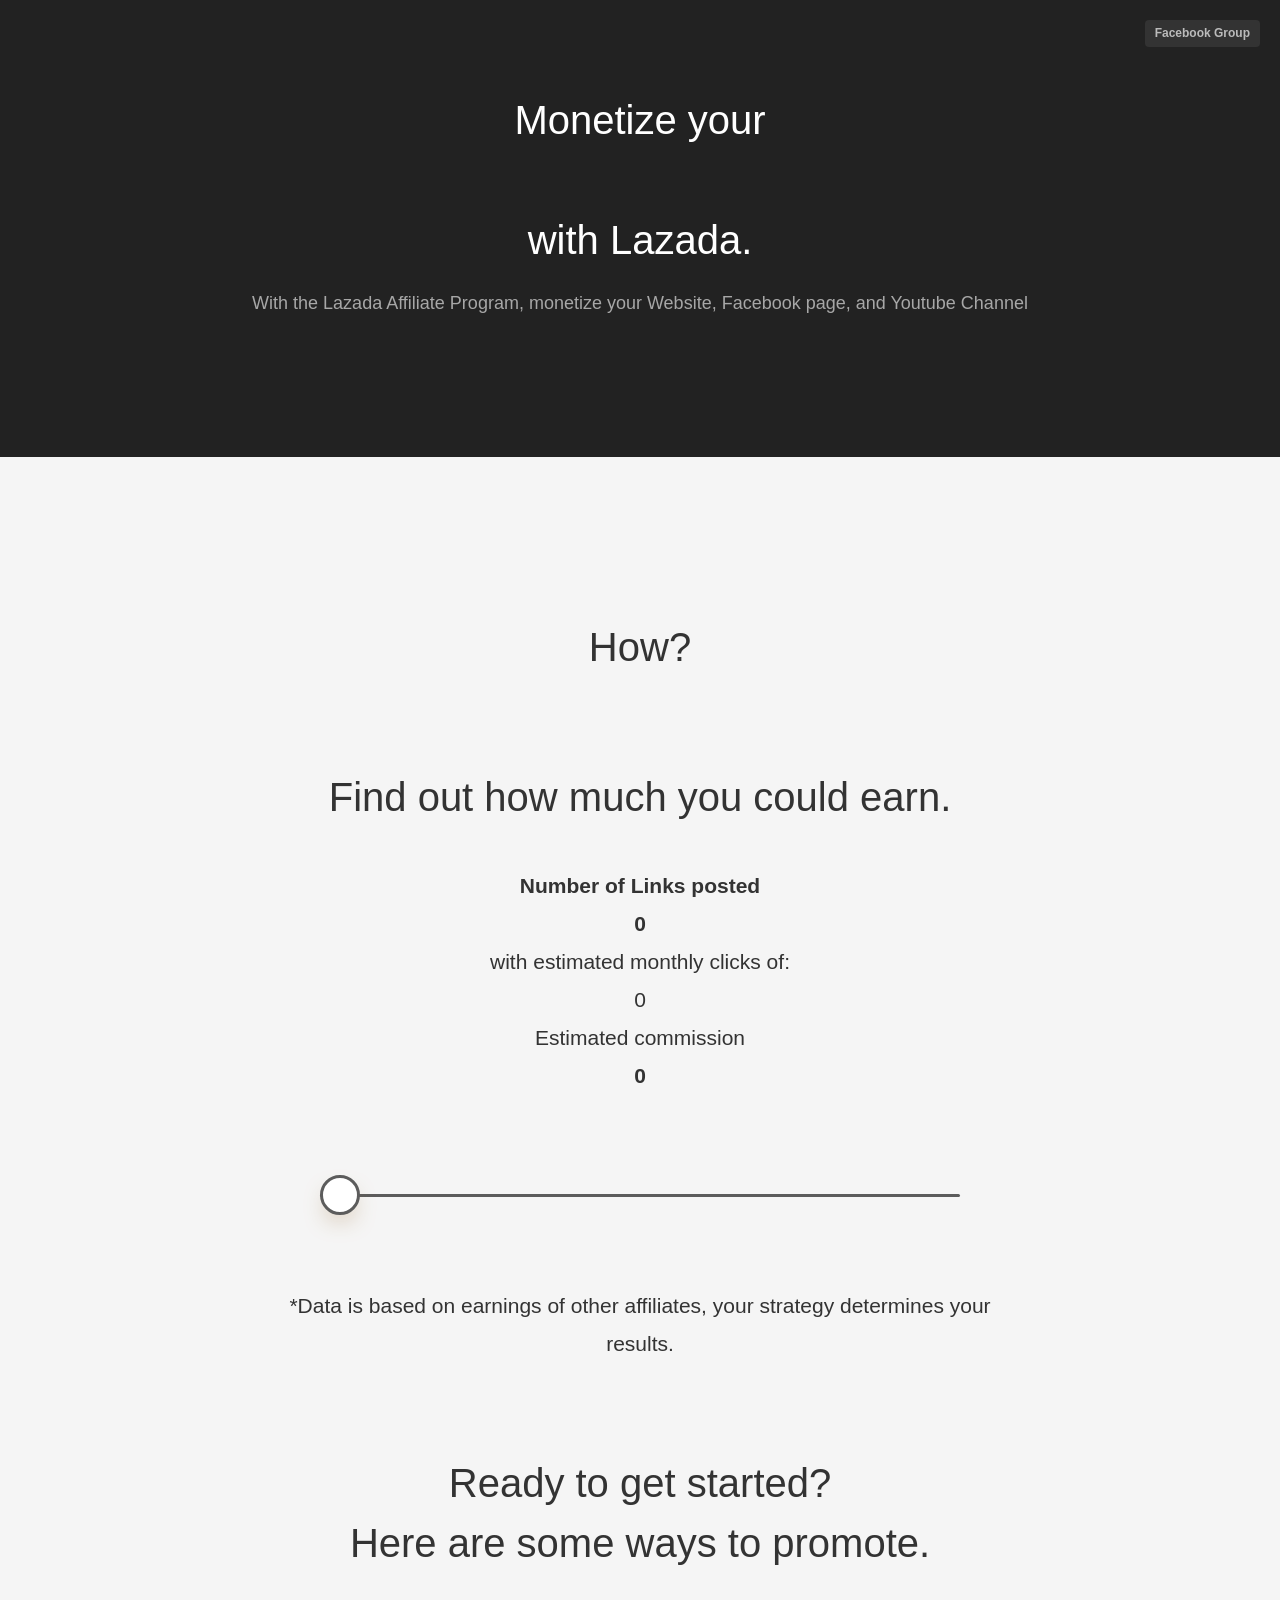
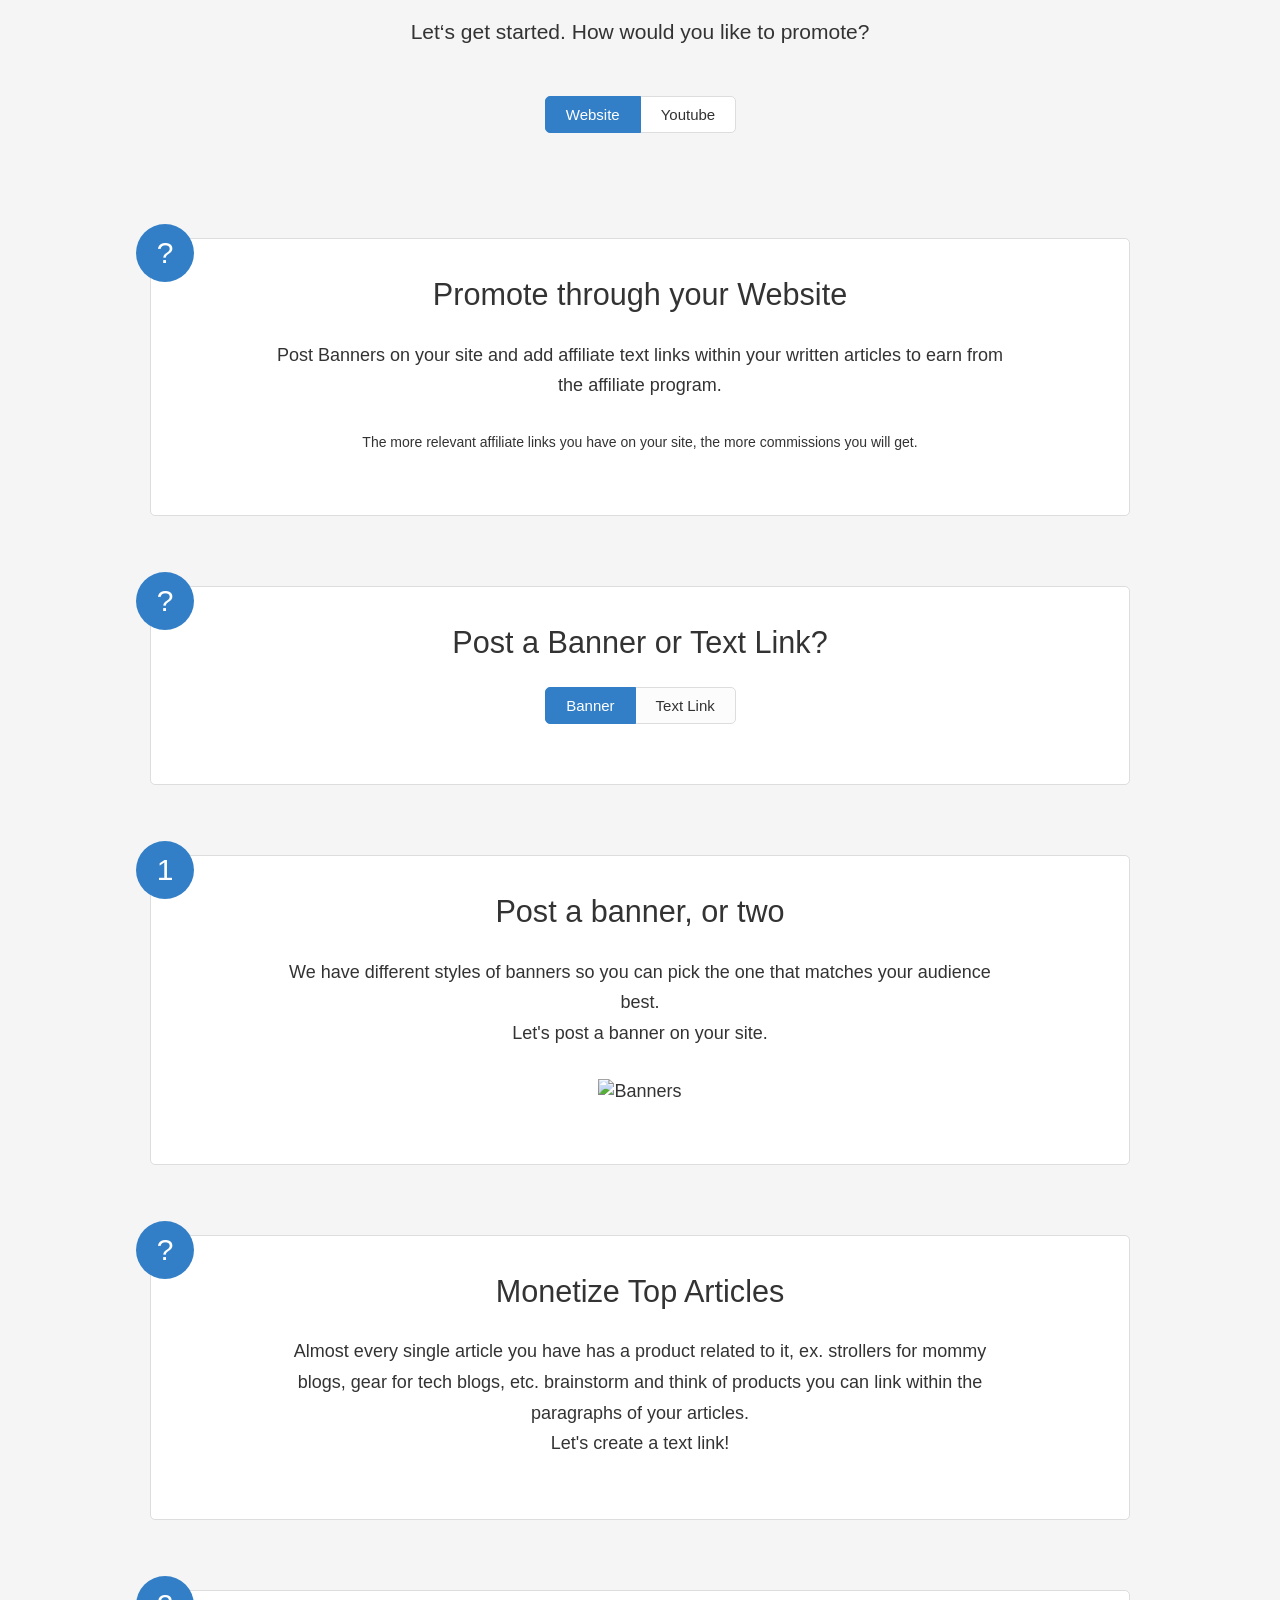
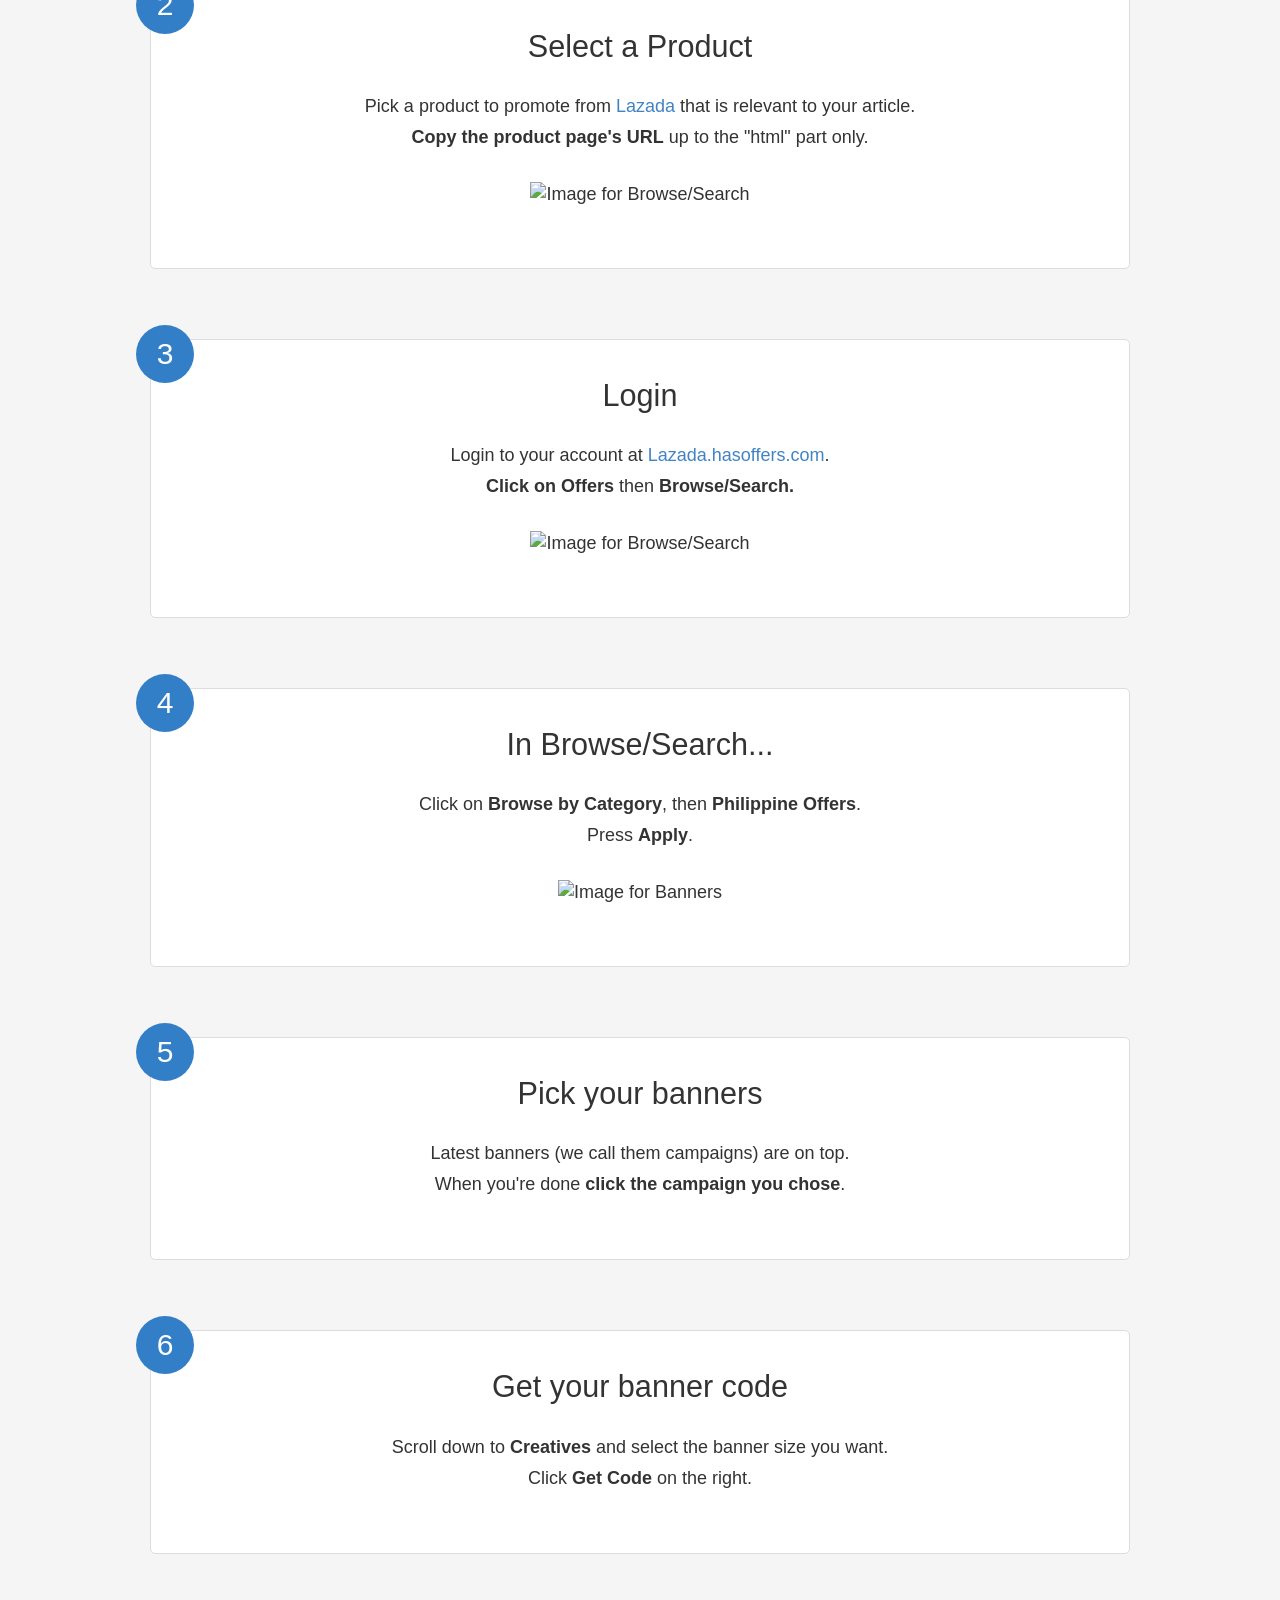
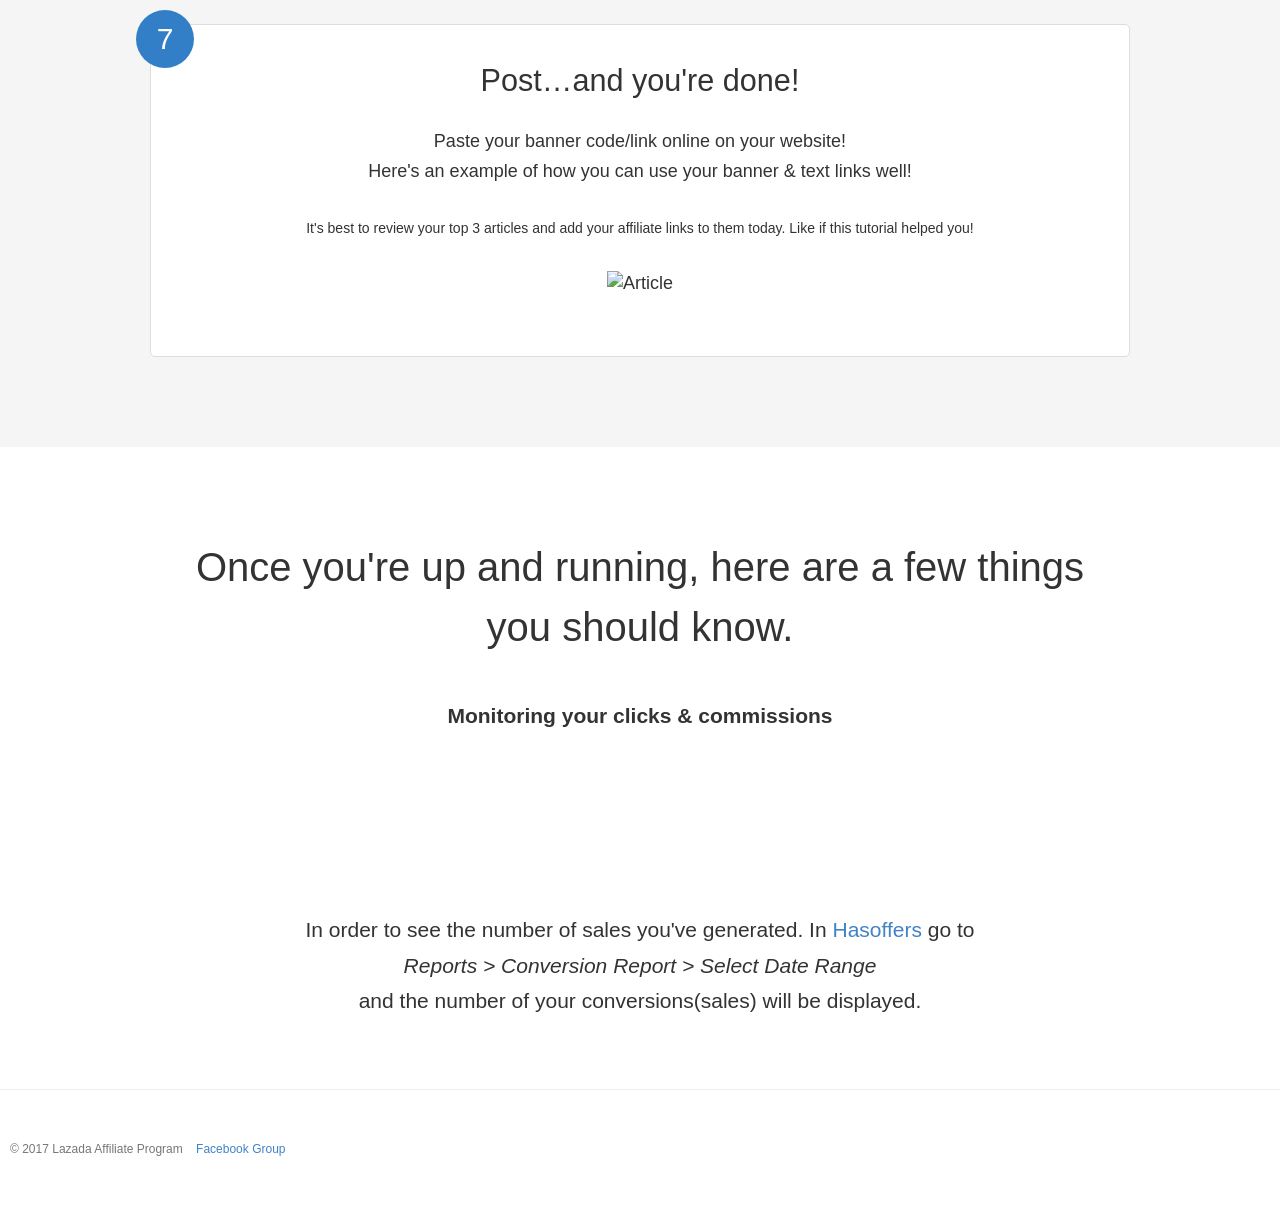
==== commit ec86bdb2: "transferred custom styles & Typejs string" ====
--- a/index.html
+++ b/index.html
@@ -62,6 +62,7 @@
 
 <section id="tutorial" class="tutorial">
 <!-- Earning Calculator -->
+<div class="boxed">
   <h1>Find out how much you could earn.</h1>
 	<strong><h2>Number of Links posted <div class="links">0</div></strong>
     with estimated monthly clicks of:<br> <span class="clicks">0</span><br>
@@ -71,6 +72,7 @@
     </div>
 	<h2>*Data is based on earnings of other affiliates, your strategy determines your results.</h2>
 <!-- Earning Calculator End -->
+</div>
 
 
   <h1>Ready to get started? <br>Here are some ways to promote.</h1>
--- a/css/pages.css
+++ b/css/pages.css
@@ -1,152 +1,3 @@
-
-
-/*SLIDER RANGE*/
-input[type=range] {
-  -webkit-appearance: none;
-  /*margin: 0 auto;*/
-  margin-bottom: 50px;
-  width: 50%;
-}
-input[type=range]:focus {
-  outline: none;
-}
-input[type=range]::-webkit-slider-runnable-track {
-  width: 50%;
-  text-align: center;
-  height: 5px;
-  /*border-top: 1px solid #b99400;*/
-  /*border-bottom: 2px solid #ffd631;*/
-  cursor: pointer;
-  /*animate: 0.2s;*/
-  /*box-shadow: 0px 0px 0px #000000, 0px 0px 0px #0d0d0d;*/
-  background: #5C5C5C;
-  border-radius: 25px;
-  /*border: 0px solid #000101;*/
-  transition: background 0.1s ease;
-}
-input[type=range]::-webkit-slider-thumb {
-  /*box-shadow: 0px 0px 0px #000000, 0px 0px 0px #0d0d0d;*/
-  border: 10px solid #5C5C5C;
-  height: 50px;
-  width: 50px;
-  border-radius: 50px;
-  background: #fff;
-  cursor: pointer;
-  -webkit-appearance: none;
-  margin-top: -19px;
-  transition: border 0.1s ease;
-	-webkit-box-shadow: 0px 11px 27px -12px rgba(145,94,31,1);
-	-moz-box-shadow: 0px 11px 27px -12px rgba(145,94,31,1);
-	box-shadow: 0px 11px 27px -12px rgba(145,94,31,1);  
-}
-/*input[type=range]:focus::-webkit-slider-runnable-track {
-  background: #ff0;
-}*/
-input[type=range]::-moz-range-track {
-  width: 100%;
-  height: 3px;
-  /*border-top: 1px solid #b99400;*/
-  /*border-bottom: 2px solid #ffd631;*/
-  cursor: pointer;
-  animate: 0.2s;
-  /*box-shadow: 0px 0px 0px #000000, 0px 0px 0px #0d0d0d;*/
-  background: #007aff;
-  border-radius: 25px;
-  /*border: 0px solid #000101;*/
-  transition: background 0.1s;
-}
-input[type=range]::-moz-range-thumb {
-  /*box-shadow: 0px 0px 0px #000000, 0px 0px 0px #0d0d0d;*/
-  border: 3px solid #fff;
-  height: 30px;
-  width: 30px;
-  border-radius: 30px;
-  background: #fff;
-  cursor: pointer;
-  -webkit-appearance: none;
-  margin-top: -14px;
-  transition: border 0.1s ease;
-}
-input[type=range]::-ms-track {
-  width: 100%;
-  height: 3px;
-  /*border-top: 1px solid #b99400;*/
-  /*border-bottom: 2px solid #ffd631;*/
-  cursor: pointer;
-  animate: 0.2s;
-  /*box-shadow: 0px 0px 0px #000000, 0px 0px 0px #0d0d0d;*/
-  background: #007aff;
-  border-radius: 25px;
-  /*border: 0px solid #000101;*/
-  transition: background 0.2s ease;
-}
-input[type=range]::-ms-fill-lower {
-  background: #ac51b5;
-  border: 0px solid #000101;
-  border-radius: 50px;
-  box-shadow: 0px 0px 0px #000000, 0px 0px 0px #0d0d0d;
-}
-input[type=range]::-ms-fill-upper {
-  background: #ac51b5;
-  border: 0px solid #000101;
-  border-radius: 50px;
-  box-shadow: 0px 0px 0px #000000, 0px 0px 0px #0d0d0d;
-}
-input[type=range]::-ms-thumb {
-  /*box-shadow: 0px 0px 0px #000000, 0px 0px 0px #0d0d0d;*/
-  border: 3px solid #007aff;
-  height: 30px;
-  width: 30px;
-  border-radius: 30px;
-  background: #fff;
-  cursor: pointer;
-  -webkit-appearance: none;
-  margin-top: -14px;
-  transition: border 0.1s;
-}
-input[type=range]:focus::-ms-fill-lower {
-  background: #ac51b5;
-}
-input[type=range]:focus::-ms-fill-upper {
-  background: #ac51b5;
-}
-
-input[type=range]:hover::-webkit-slider-runnable-track {
-  background: #ffd83c;
-}
-input[type=range]:hover::-webkit-slider-thumb {
-  /*background: #fff;*/
-  border-color: #ffd83c;
--webkit-box-shadow: 0px 6px 27px -12px rgba(145,94,31,1);
--moz-box-shadow: 0px 6px 27px -12px rgba(145,94,31,1);
-box-shadow: 0px 6px 27px -12px rgba(145,94,31,1);
-}
-input[type=range]:active::-webkit-slider-runnable-track {
-  background: #FF7700;
-}
-input[type=range]:active::-webkit-slider-thumb {
-  /*background: #fff;*/
-  border-color: #FF7700;
--webkit-box-shadow: 0px 6px 27px -12px rgba(145,94,31,1);
--moz-box-shadow: 0px 6px 27px -12px rgba(145,94,31,1);
-box-shadow: 0px 6px 27px -12px rgba(145,94,31,1);
-}
-
-input[type=range]:hover::-moz-range-track {
-  background: #e52e5e;
-}
-input[type=range]:hover::-moz-range-thumb {
-  background: #fff;
-  border-color: #e52e5e;
-}
-input[type=range]:active::-moz-range-track {
-  background: #e52e5e;
-}
-input[type=range]:active::-moz-range-thumb {
-  background: #fff;
-  border-color: #e52e5e;
-}
-
 html,
 body,
 div,
--- a/css/style.css
+++ b/css/style.css
@@ -7,3 +7,150 @@
 h1 {margin: 3%; padding-top: 10%}
 
 }
+
+/*SLIDER RANGE*/
+input[type=range] {
+  -webkit-appearance: none;
+  /*margin: 0 auto;*/
+  margin-bottom: 50px;
+  width: 50%;
+}
+input[type=range]:focus {
+  outline: none;
+}
+input[type=range]::-webkit-slider-runnable-track {
+  width: 50%;
+  text-align: center;
+  height: 3px;
+  /*border-top: 1px solid #b99400;*/
+  /*border-bottom: 2px solid #ffd631;*/
+  cursor: pointer;
+  /*animate: 0.2s;*/
+  /*box-shadow: 0px 0px 0px #000000, 0px 0px 0px #0d0d0d;*/
+  background: #5C5C5C;
+  border-radius: 25px;
+  /*border: 0px solid #000101;*/
+  transition: background 0.1s ease;
+}
+input[type=range]::-webkit-slider-thumb {
+  /*box-shadow: 0px 0px 0px #000000, 0px 0px 0px #0d0d0d;*/
+  border: 3px solid #5C5C5C;
+  height: 40px;
+  width: 40px;
+  border-radius: 50px;
+  background: #fff;
+  cursor: pointer;
+  -webkit-appearance: none;
+  margin-top: -19px;
+  transition: border 0.1s ease;
+	-webkit-box-shadow: 0px 11px 27px -12px rgba(145,94,31,1);
+	-moz-box-shadow: 0px 11px 27px -12px rgba(145,94,31,1);
+	box-shadow: 0px 11px 27px -12px rgba(145,94,31,1);
+}
+/*input[type=range]:focus::-webkit-slider-runnable-track {
+  background: #ff0;
+}*/
+input[type=range]::-moz-range-track {
+  width: 100%;
+  height: 3px;
+  /*border-top: 1px solid #b99400;*/
+  /*border-bottom: 2px solid #ffd631;*/
+  cursor: pointer;
+  animate: 0.2s;
+  /*box-shadow: 0px 0px 0px #000000, 0px 0px 0px #0d0d0d;*/
+  background: #007aff;
+  border-radius: 25px;
+  /*border: 0px solid #000101;*/
+  transition: background 0.1s;
+}
+input[type=range]::-moz-range-thumb {
+  /*box-shadow: 0px 0px 0px #000000, 0px 0px 0px #0d0d0d;*/
+  border: 3px solid #fff;
+  height: 30px;
+  width: 30px;
+  border-radius: 30px;
+  background: #fff;
+  cursor: pointer;
+  -webkit-appearance: none;
+  margin-top: -14px;
+  transition: border 0.1s ease;
+}
+input[type=range]::-ms-track {
+  width: 100%;
+  height: 3px;
+  /*border-top: 1px solid #b99400;*/
+  /*border-bottom: 2px solid #ffd631;*/
+  cursor: pointer;
+  animate: 0.2s;
+  /*box-shadow: 0px 0px 0px #000000, 0px 0px 0px #0d0d0d;*/
+  background: #007aff;
+  border-radius: 25px;
+  /*border: 0px solid #000101;*/
+  transition: background 0.2s ease;
+}
+input[type=range]::-ms-fill-lower {
+  background: #ac51b5;
+  border: 0px solid #000101;
+  border-radius: 50px;
+  box-shadow: 0px 0px 0px #000000, 0px 0px 0px #0d0d0d;
+}
+input[type=range]::-ms-fill-upper {
+  background: #ac51b5;
+  border: 0px solid #000101;
+  border-radius: 50px;
+  box-shadow: 0px 0px 0px #000000, 0px 0px 0px #0d0d0d;
+}
+input[type=range]::-ms-thumb {
+  /*box-shadow: 0px 0px 0px #000000, 0px 0px 0px #0d0d0d;*/
+  border: 3px solid #007aff;
+  height: 30px;
+  width: 30px;
+  border-radius: 30px;
+  background: #fff;
+  cursor: pointer;
+  -webkit-appearance: none;
+  margin-top: -14px;
+  transition: border 0.1s;
+}
+input[type=range]:focus::-ms-fill-lower {
+  background: #ac51b5;
+}
+input[type=range]:focus::-ms-fill-upper {
+  background: #ac51b5;
+}
+
+input[type=range]:hover::-webkit-slider-runnable-track {
+  background: #ffd83c;
+}
+input[type=range]:hover::-webkit-slider-thumb {
+  /*background: #fff;*/
+  border-color: #ffd83c;
+-webkit-box-shadow: 0px 6px 27px -12px rgba(145,94,31,1);
+-moz-box-shadow: 0px 6px 27px -12px rgba(145,94,31,1);
+box-shadow: 0px 6px 27px -12px rgba(145,94,31,1);
+}
+input[type=range]:active::-webkit-slider-runnable-track {
+  background: #FF7700;
+}
+input[type=range]:active::-webkit-slider-thumb {
+  /*background: #fff;*/
+  border-color: #FF7700;
+-webkit-box-shadow: 0px 6px 27px -12px rgba(145,94,31,1);
+-moz-box-shadow: 0px 6px 27px -12px rgba(145,94,31,1);
+box-shadow: 0px 6px 27px -12px rgba(145,94,31,1);
+}
+
+input[type=range]:hover::-moz-range-track {
+  background: #e52e5e;
+}
+input[type=range]:hover::-moz-range-thumb {
+  background: #fff;
+  border-color: #e52e5e;
+}
+input[type=range]:active::-moz-range-track {
+  background: #e52e5e;
+}
+input[type=range]:active::-moz-range-thumb {
+  background: #fff;
+  border-color: #e52e5e;
+}
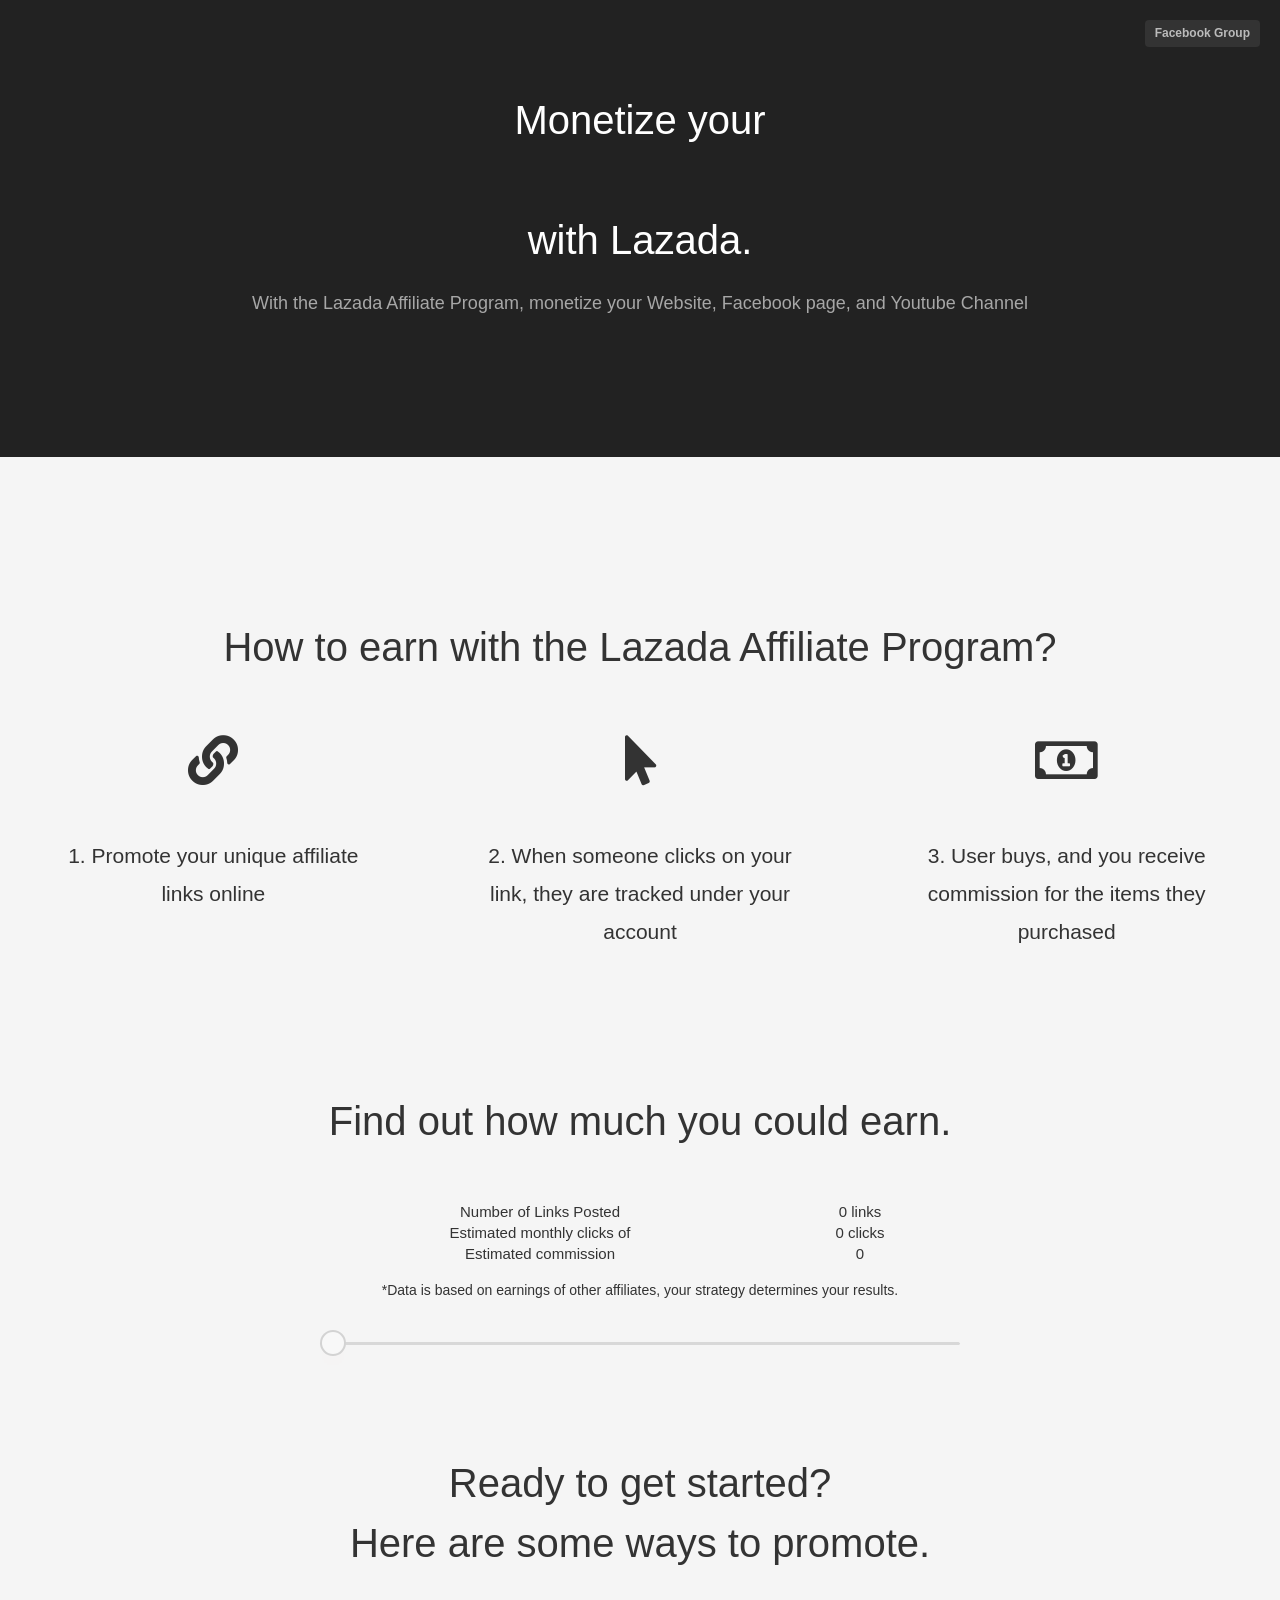
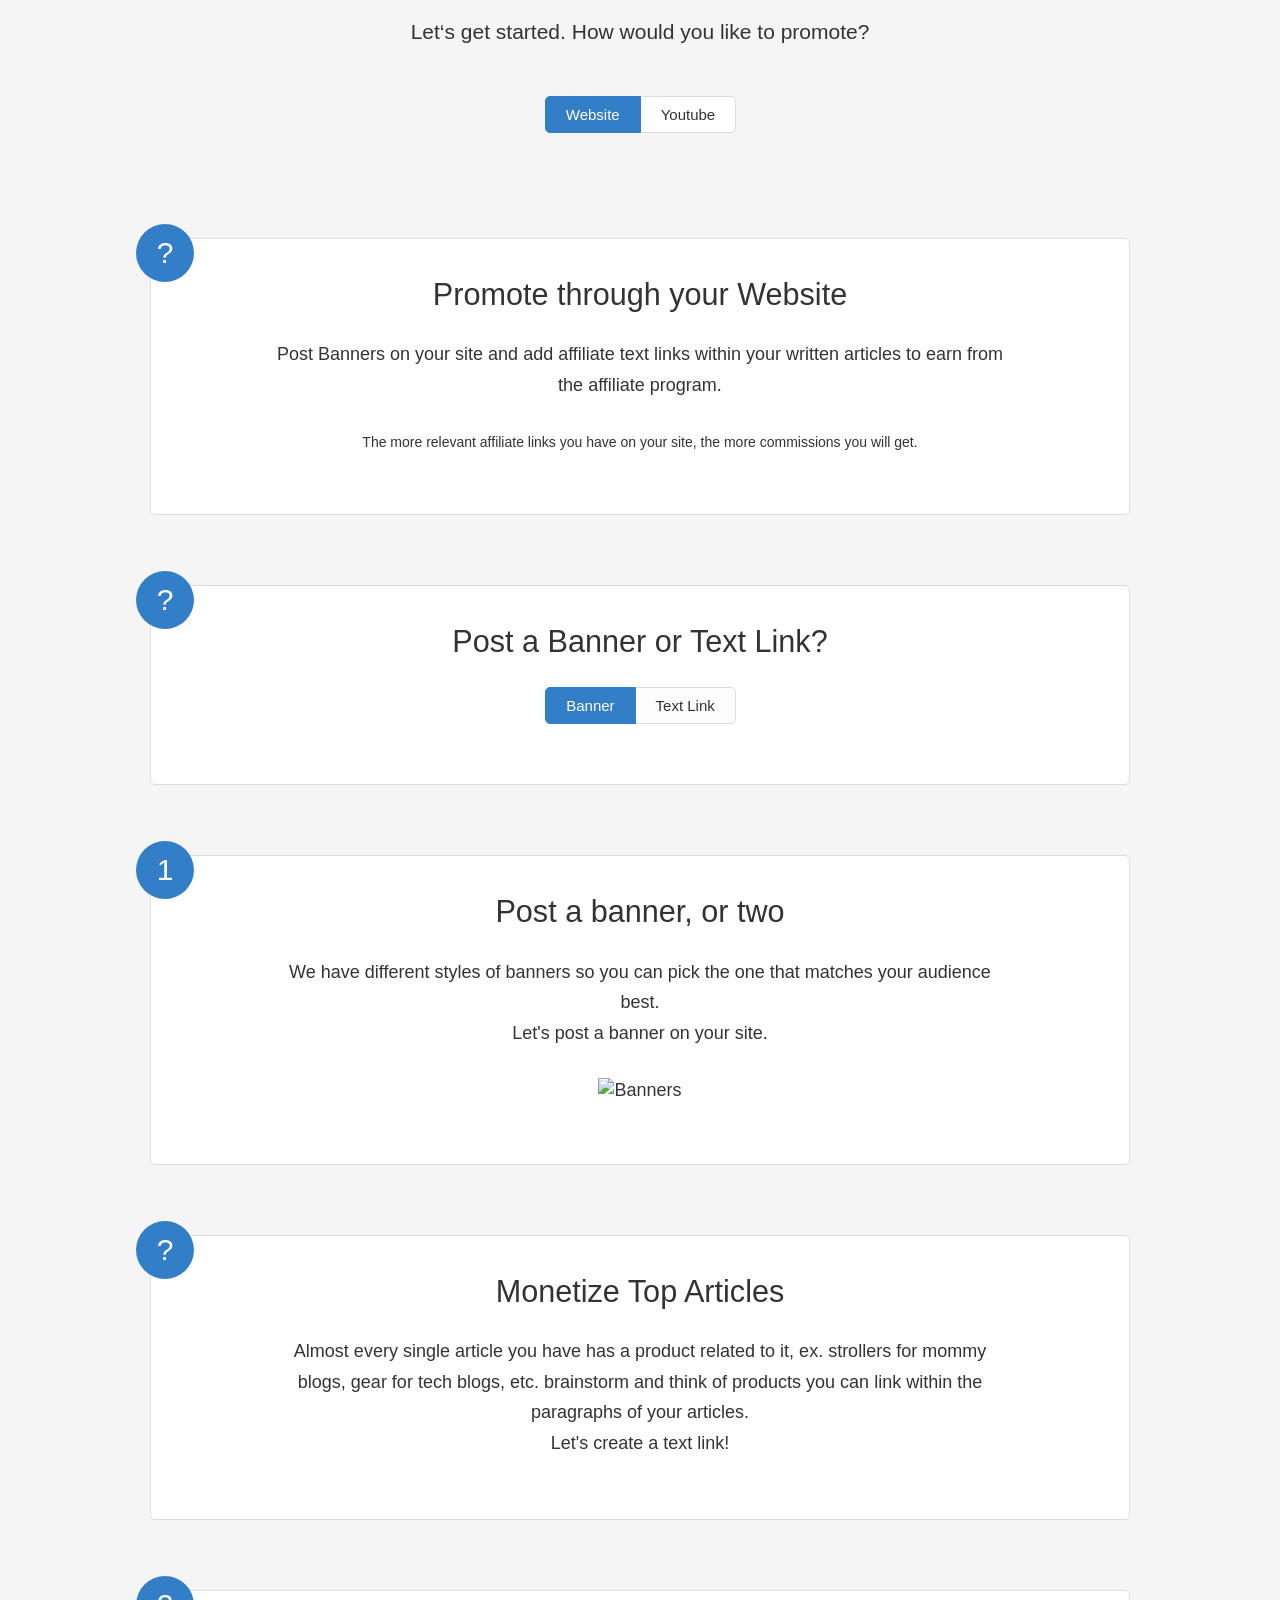
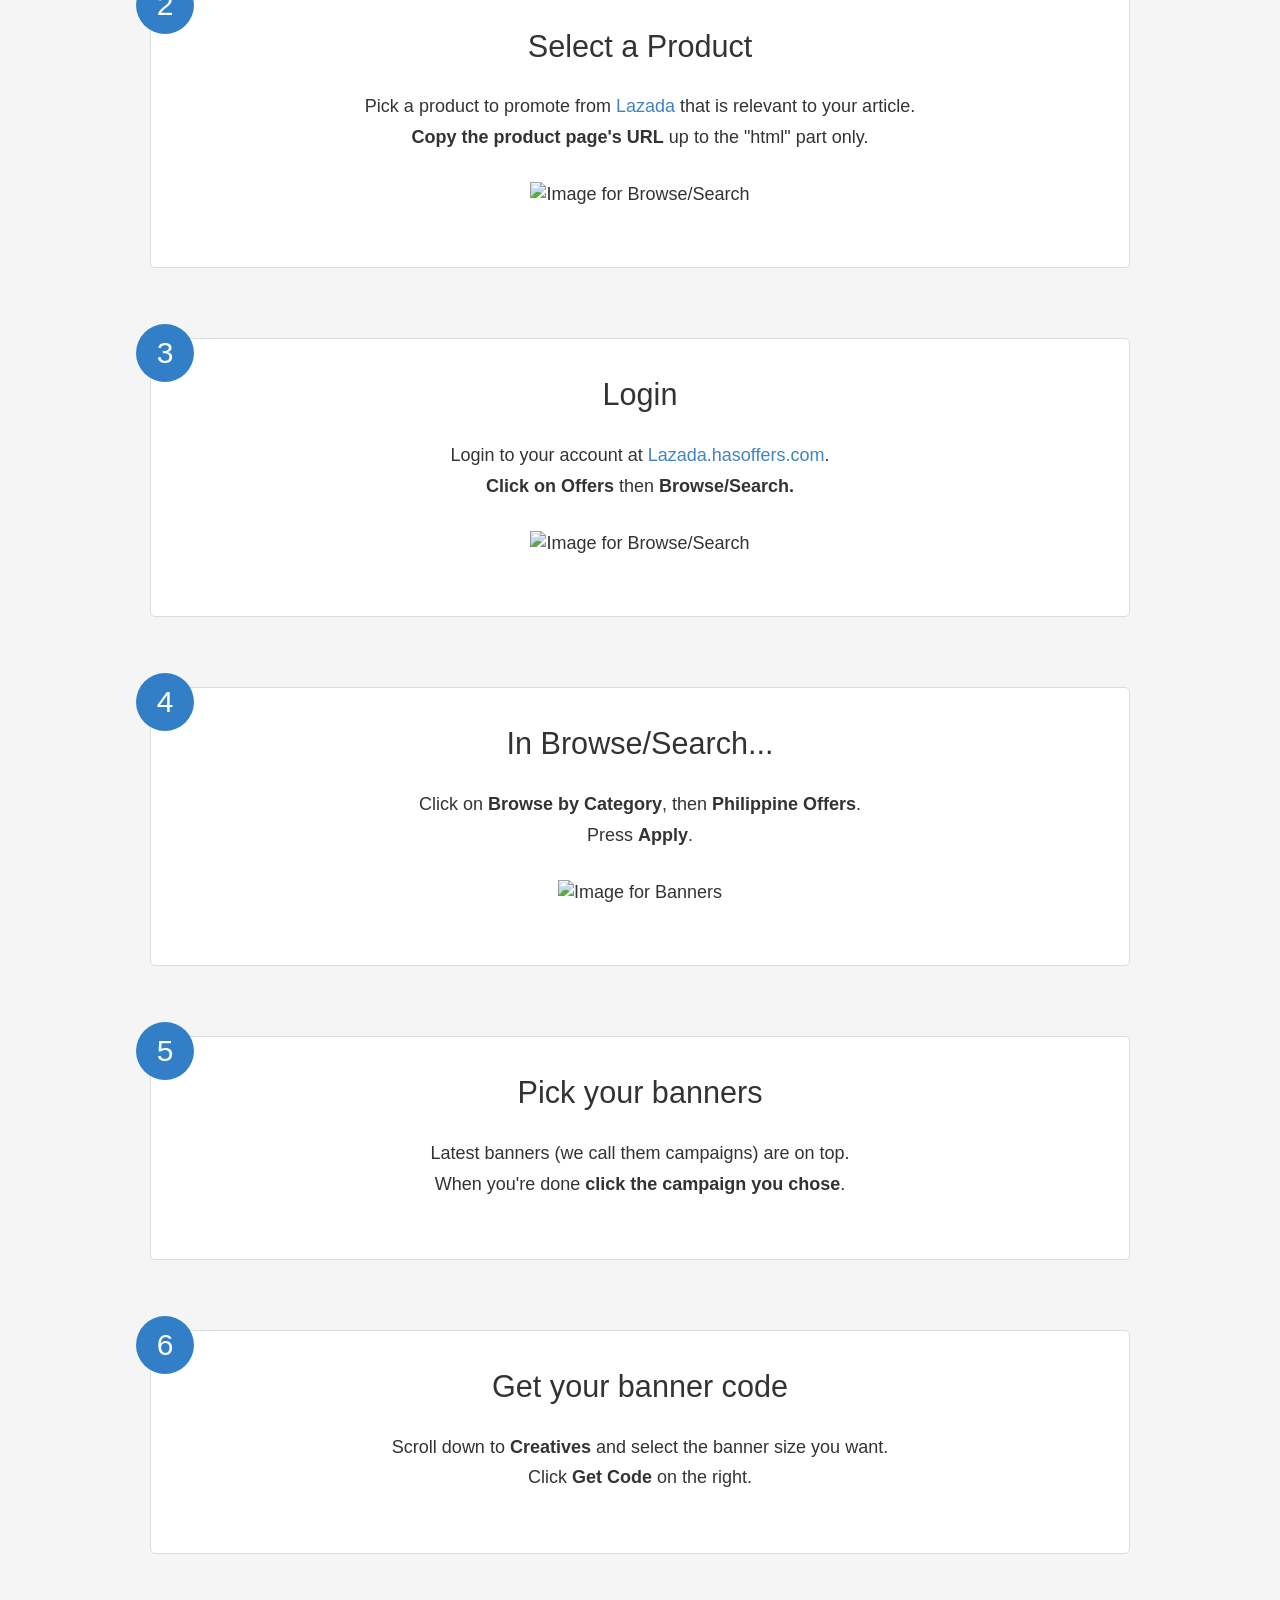
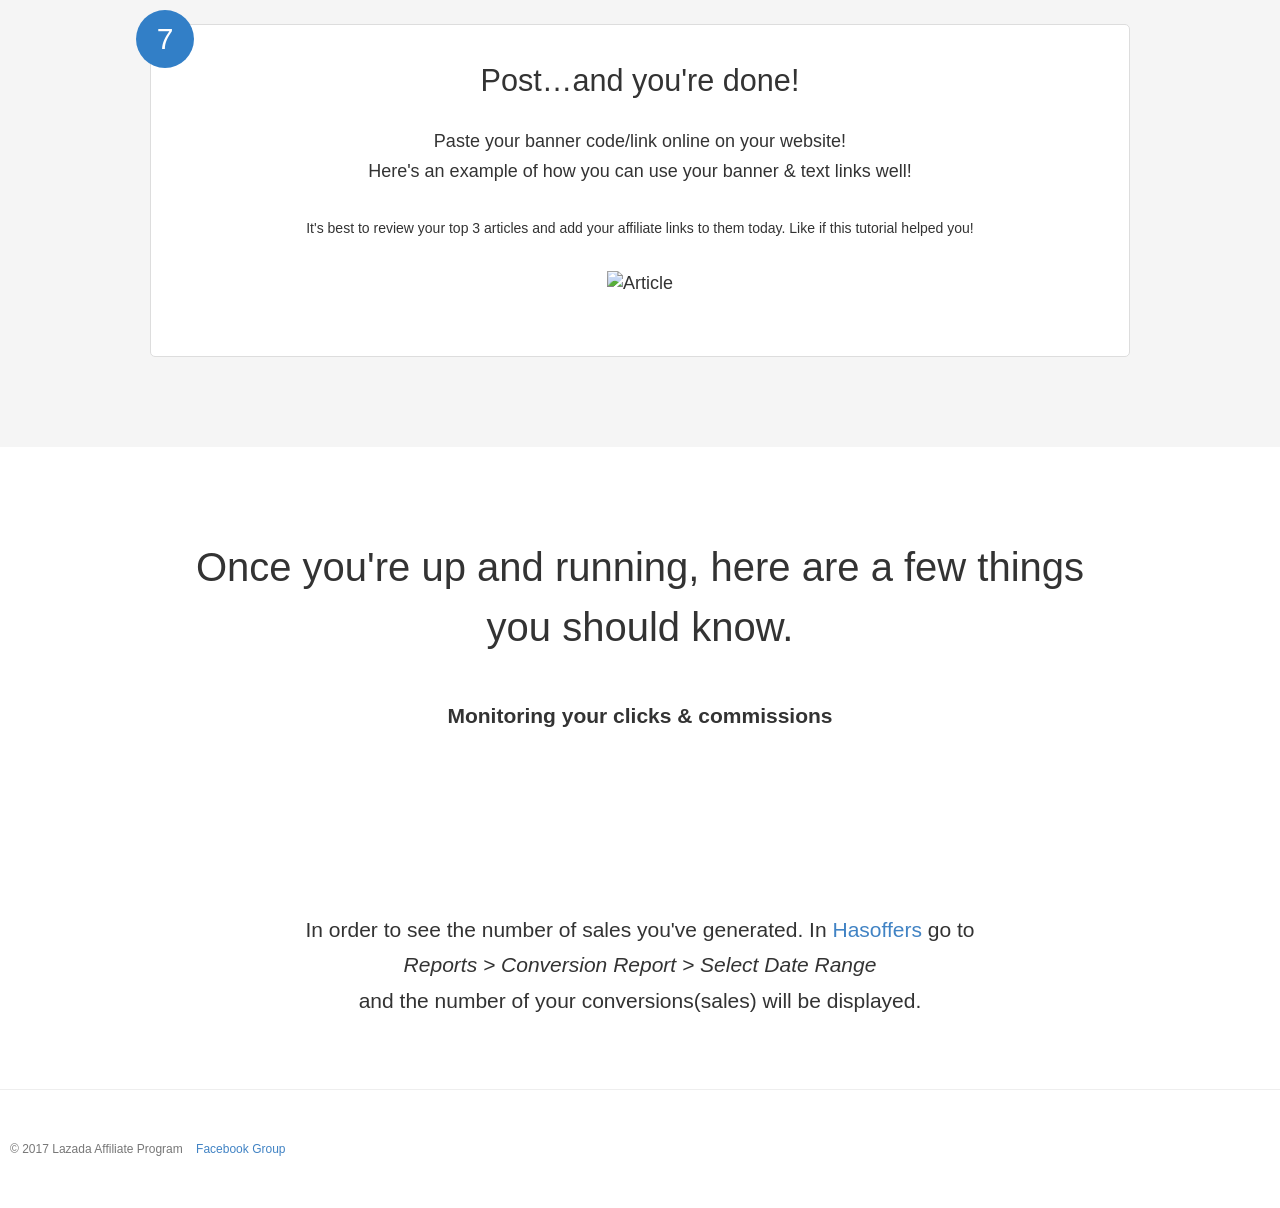
==== commit 09cca90f: "major Changes" ====
--- a/index.html
+++ b/index.html
@@ -5,6 +5,10 @@
     <link rel="icon" type="image/x-icon" href="https://gallery.mailchimp.com/bdfe87449c9a116132fc8fca9/images/10b0cbcb-9d5d-4dbf-9b51-d307505abb13.png">
     <link type="text/css" href="css/pages.css" media="all" rel="stylesheet">
     <link type="text/css" href="css/style.css" rel="stylesheet">
+    <link rel="stylesheet" href="https://cdnjs.cloudflare.com/ajax/libs/semantic-ui/2.3.0/components/feed.min.css" />
+    <link rel="stylesheet" href="https://cdnjs.cloudflare.com/ajax/libs/semantic-ui/2.3.0/components/card.min.css" />
+    <link href="https://use.fontawesome.com/releases/v5.0.6/css/all.css" rel="stylesheet">
+    <link rel="stylesheet" href="https://cdnjs.cloudflare.com/ajax/libs/semantic-ui/2.3.0/components/table.min.css" />
     <meta name="viewport" content="width=device-width,initial-scale=1.0">
     <!-- Begin Jekyll SEO tag v2.3.0 -->
 <title>Guide | Lazada Affiliate Program</title>
@@ -49,7 +53,48 @@
 
 <section id="video" class="video">
 <br>
-<h1>How?</h1>
+<h1>How to earn with the Lazada Affiliate Program?</h1>
+<div class="flex container" >
+  <div class="flex-item">
+    <!-- <div class="ui card" style="width: 90%; margin: 0 auto;">
+      <div class="image">
+        <img src="https://9to5google.files.wordpress.com/2017/08/youtube_logo_dark.jpg?quality=82&strip=all&w=1200">
+      </div>
+      <div style="padding: 10px 20px 10px 20px;">
+        <div class="ui feed">
+          <div class="event">
+            <div class="label">
+              <img src="https://yt3.ggpht.com/-JDyZPV_4nhw/AAAAAAAAAAI/AAAAAAAAAAA/2jL06B3KuJw/s176-c-k-no-mo-rj-c0xffffff/photo.jpg">
+            </div>
+            <div class="content">
+              <div class="summary" style="font-size: 0.9em;">
+                 <a style="color: black; line-height: 1.8;">Lou Sanchez</a>
+              </div>
+              <div class="date" style="font-size: 0.85em;">
+                Published on Feb 18, 2018
+              </div>
+              <p style="font-size: 0.85em;">Products Used: <br>
+                Camera: Canon 700D
+                <strong><a style="font-size: 0.85em;">http://ho.lazada.com.ph/SHu2</a></strong><br>
+                Canon M6
+                <strong><a style="font-size: 0.85em;">http://ho.lazada.com.ph/SHw8</a></strong></p>
+            </div>
+          </div>
+        </div>
+      </div>
+    </div> -->
+    <i class="fas fa-link"></i>
+    <h2>1. Promote your unique affiliate links online</h2>
+  </div>
+  <div class="flex-item">
+    <i class="fas fa-mouse-pointer"></i>
+    <h2>2. When someone clicks on your link, they are tracked under your account</h2>
+  </div>
+  <div class="flex-item">
+    <i class="far fa-money-bill-alt"></i>
+    <h2>3. User buys, and you receive commission for the items they purchased</h2>
+  </div>
+</div>
 <!--
   <img src="https://gallery.mailchimp.com/bdfe87449c9a116132fc8fca9/images/cc789e38-67ee-4289-8f1d-b16db598e058.png" width=85% alt="How Affiliate Marketing Works">
 -->
@@ -64,13 +109,27 @@
 <!-- Earning Calculator -->
 <div class="boxed">
   <h1>Find out how much you could earn.</h1>
-	<strong><h2>Number of Links posted <div class="links">0</div></strong>
-    with estimated monthly clicks of:<br> <span class="clicks">0</span><br>
-    Estimated commission<br><strong><span class="earnings">0</span></strong></h2>
-    <div style="margin-top: 50px; text-align: center;">
-		  <input class="calc-range m-top-20" type="range" min="1" max="200" step="1" value="1">
+  <table class="ui definition table" style="width: 50%; margin:0 auto; margin-top: 50px;font-size: .3em;">
+    <tbody>
+      <tr>
+        <td>Number of Links Posted</td>
+        <td style="width: 200px;"><span class="links">0</span> links</td>
+      </tr>
+      <tr>
+        <td>Estimated monthly clicks of</td>
+        <td><span class="clicks">0</span> clicks</td>
+      </tr>
+      <tr>
+        <td>Estimated commission</td>
+        <td><span class="earnings">0</span></td>
+      </tr>
+  </tbody></table>
+  <p style="font-size: 14px">*Data is based on earnings of other affiliates, your strategy determines your results.</p>
+
+
+    <div style="margin-top: -40px; text-align: center;">
+		  <input class="calc-range" type="range" min="1" max="200" step="1" value="1">
     </div>
-	<h2>*Data is based on earnings of other affiliates, your strategy determines your results.</h2>
 <!-- Earning Calculator End -->
 </div>
 
--- a/css/style.css
+++ b/css/style.css
@@ -7,12 +7,12 @@
 h1 {margin: 3%; padding-top: 10%}
 
 }
-
+/*
 /*SLIDER RANGE*/
 input[type=range] {
   -webkit-appearance: none;
   /*margin: 0 auto;*/
-  margin-bottom: 50px;
+  margin-bottom: 0px;
   width: 50%;
 }
 input[type=range]:focus {
@@ -27,21 +27,21 @@
   cursor: pointer;
   /*animate: 0.2s;*/
   /*box-shadow: 0px 0px 0px #000000, 0px 0px 0px #0d0d0d;*/
-  background: #5C5C5C;
+  background: #D8D8D8;
   border-radius: 25px;
   /*border: 0px solid #000101;*/
   transition: background 0.1s ease;
 }
 input[type=range]::-webkit-slider-thumb {
   /*box-shadow: 0px 0px 0px #000000, 0px 0px 0px #0d0d0d;*/
-  border: 3px solid #5C5C5C;
-  height: 40px;
-  width: 40px;
+  border: 2px solid #D3D3D3;
+  height: 26px;
+  width: 26px;
   border-radius: 50px;
-  background: #fff;
+  background: #F8F8F8;
   cursor: pointer;
   -webkit-appearance: none;
-  margin-top: -19px;
+  margin-top: -12px;
   transition: border 0.1s ease;
 	-webkit-box-shadow: 0px 11px 27px -12px rgba(145,94,31,1);
 	-moz-box-shadow: 0px 11px 27px -12px rgba(145,94,31,1);
@@ -106,7 +106,7 @@
   height: 30px;
   width: 30px;
   border-radius: 30px;
-  background: #fff;
+  background: #d3d3d3;
   cursor: pointer;
   -webkit-appearance: none;
   margin-top: -14px;
@@ -120,21 +120,20 @@
 }
 
 input[type=range]:hover::-webkit-slider-runnable-track {
-  background: #ffd83c;
+  background: #d3d3d3;
 }
 input[type=range]:hover::-webkit-slider-thumb {
   /*background: #fff;*/
-  border-color: #ffd83c;
+  border-color: #d3d3d3;
 -webkit-box-shadow: 0px 6px 27px -12px rgba(145,94,31,1);
 -moz-box-shadow: 0px 6px 27px -12px rgba(145,94,31,1);
 box-shadow: 0px 6px 27px -12px rgba(145,94,31,1);
 }
 input[type=range]:active::-webkit-slider-runnable-track {
-  background: #FF7700;
+  background: #C0C0C0;
 }
 input[type=range]:active::-webkit-slider-thumb {
   /*background: #fff;*/
-  border-color: #FF7700;
 -webkit-box-shadow: 0px 6px 27px -12px rgba(145,94,31,1);
 -moz-box-shadow: 0px 6px 27px -12px rgba(145,94,31,1);
 box-shadow: 0px 6px 27px -12px rgba(145,94,31,1);
@@ -151,6 +150,20 @@
   background: #e52e5e;
 }
 input[type=range]:active::-moz-range-thumb {
-  background: #fff;
+  background: #d3d3d3;
   border-color: #e52e5e;
 }
+
+.flex  {
+  display: flex;
+  flex-wrap: wrap;
+}
+
+.flex-item {
+  padding: 50px;
+  flex-grow: 1;
+  flex-shrink: 0;
+  flex-basis: 33.3333%;
+  flex-basis: 300px;
+  text-align: center;
+}
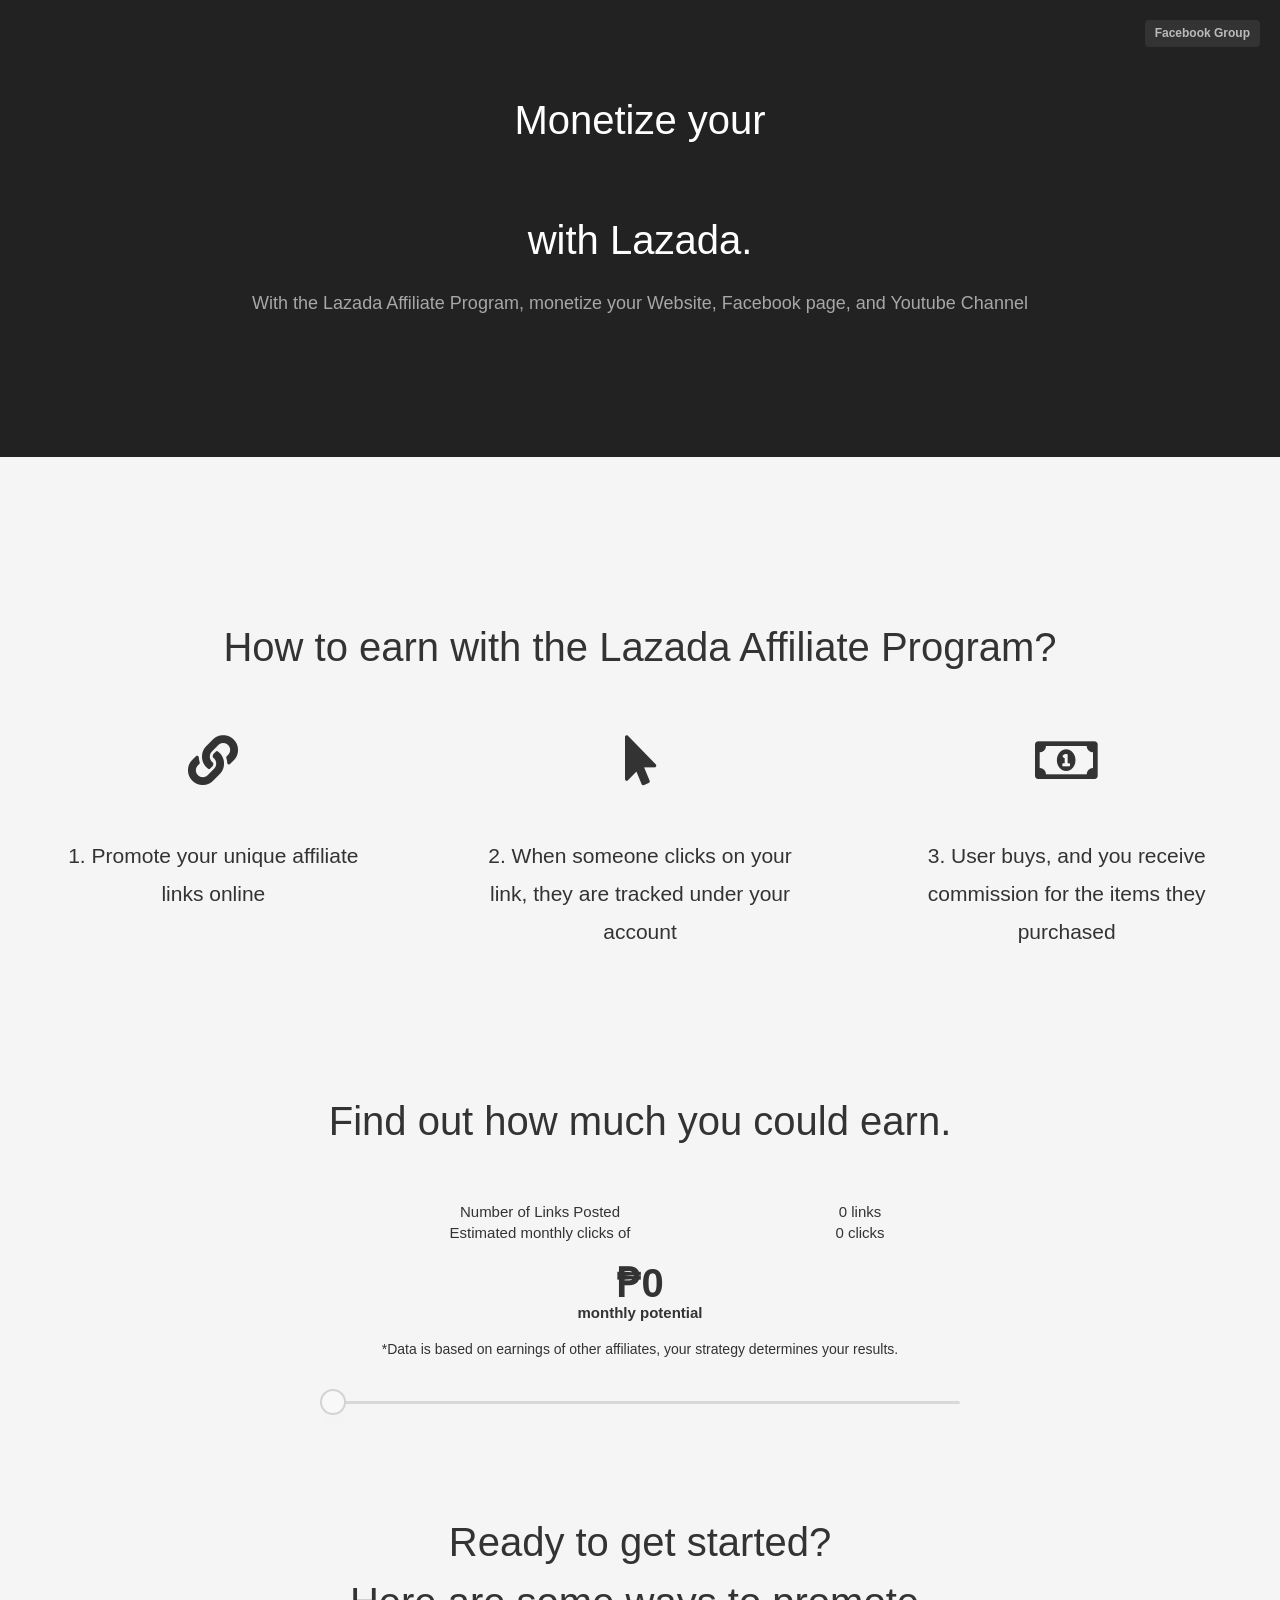
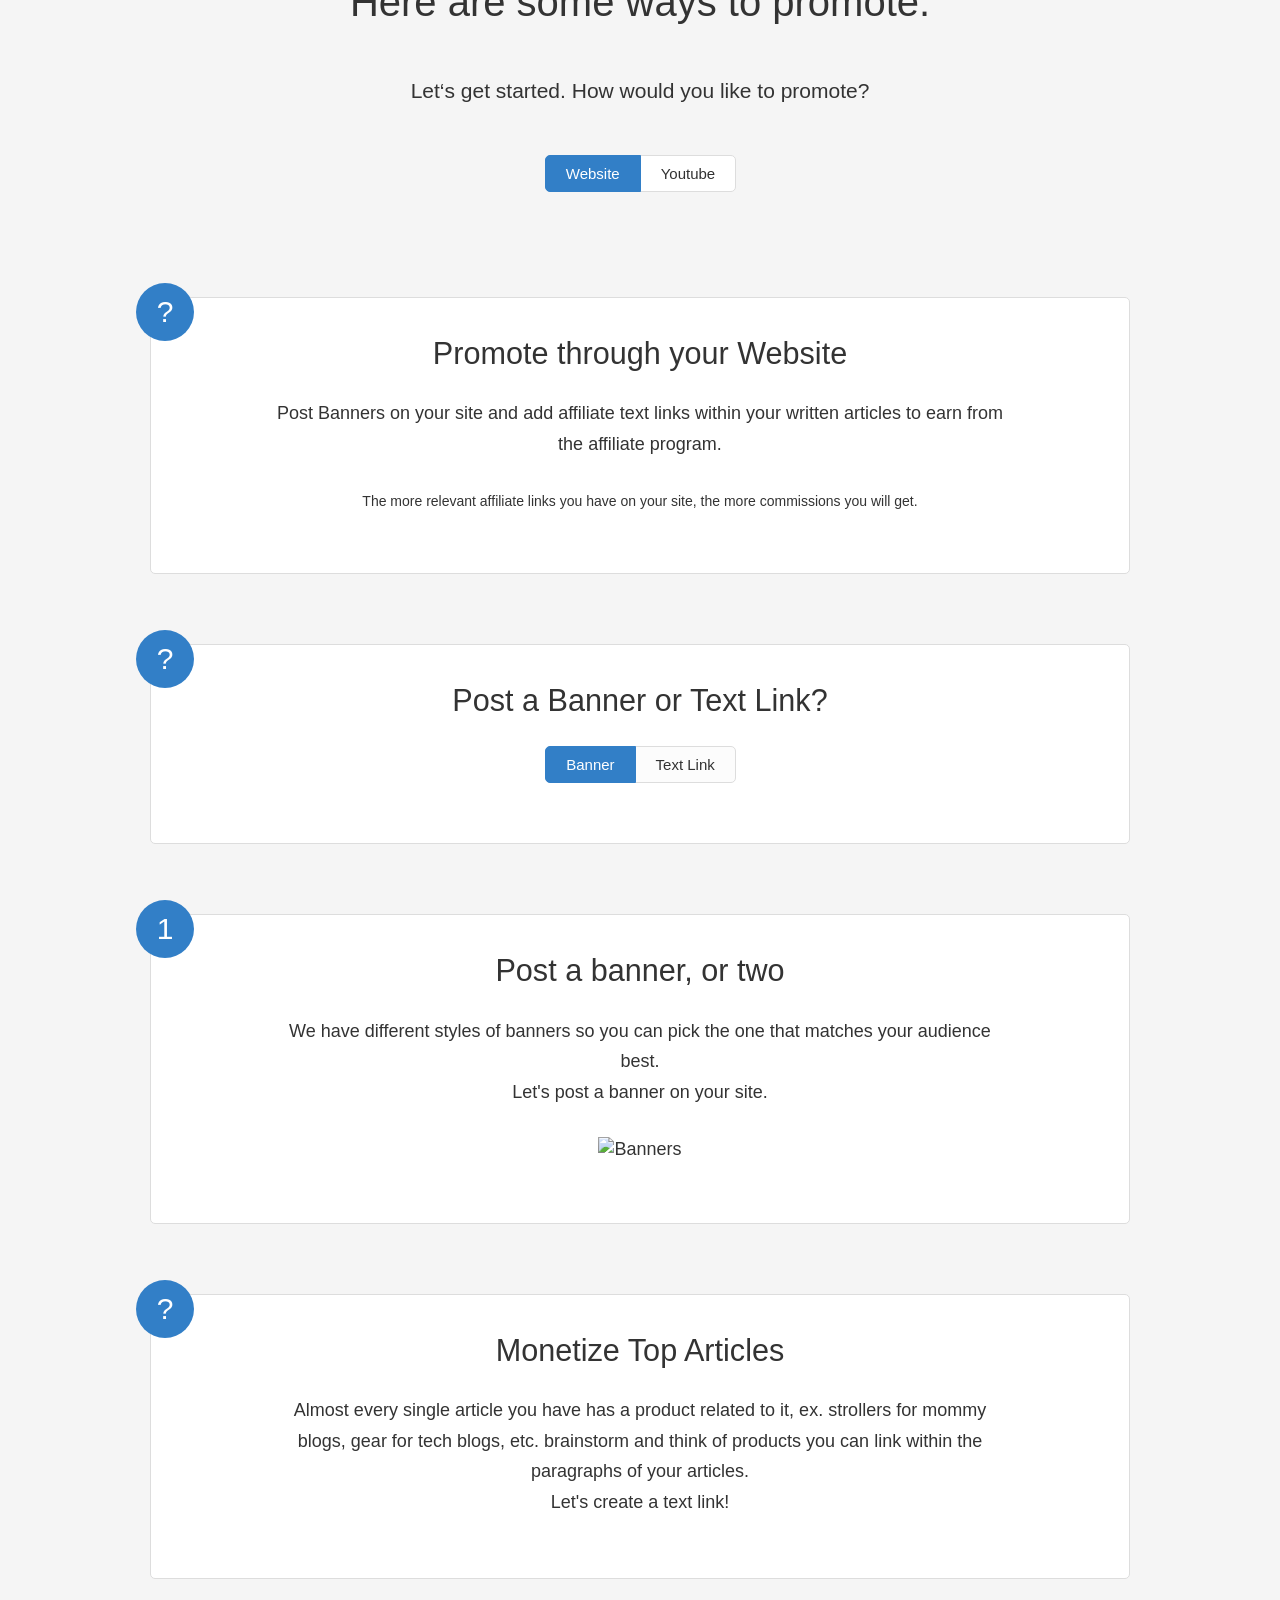
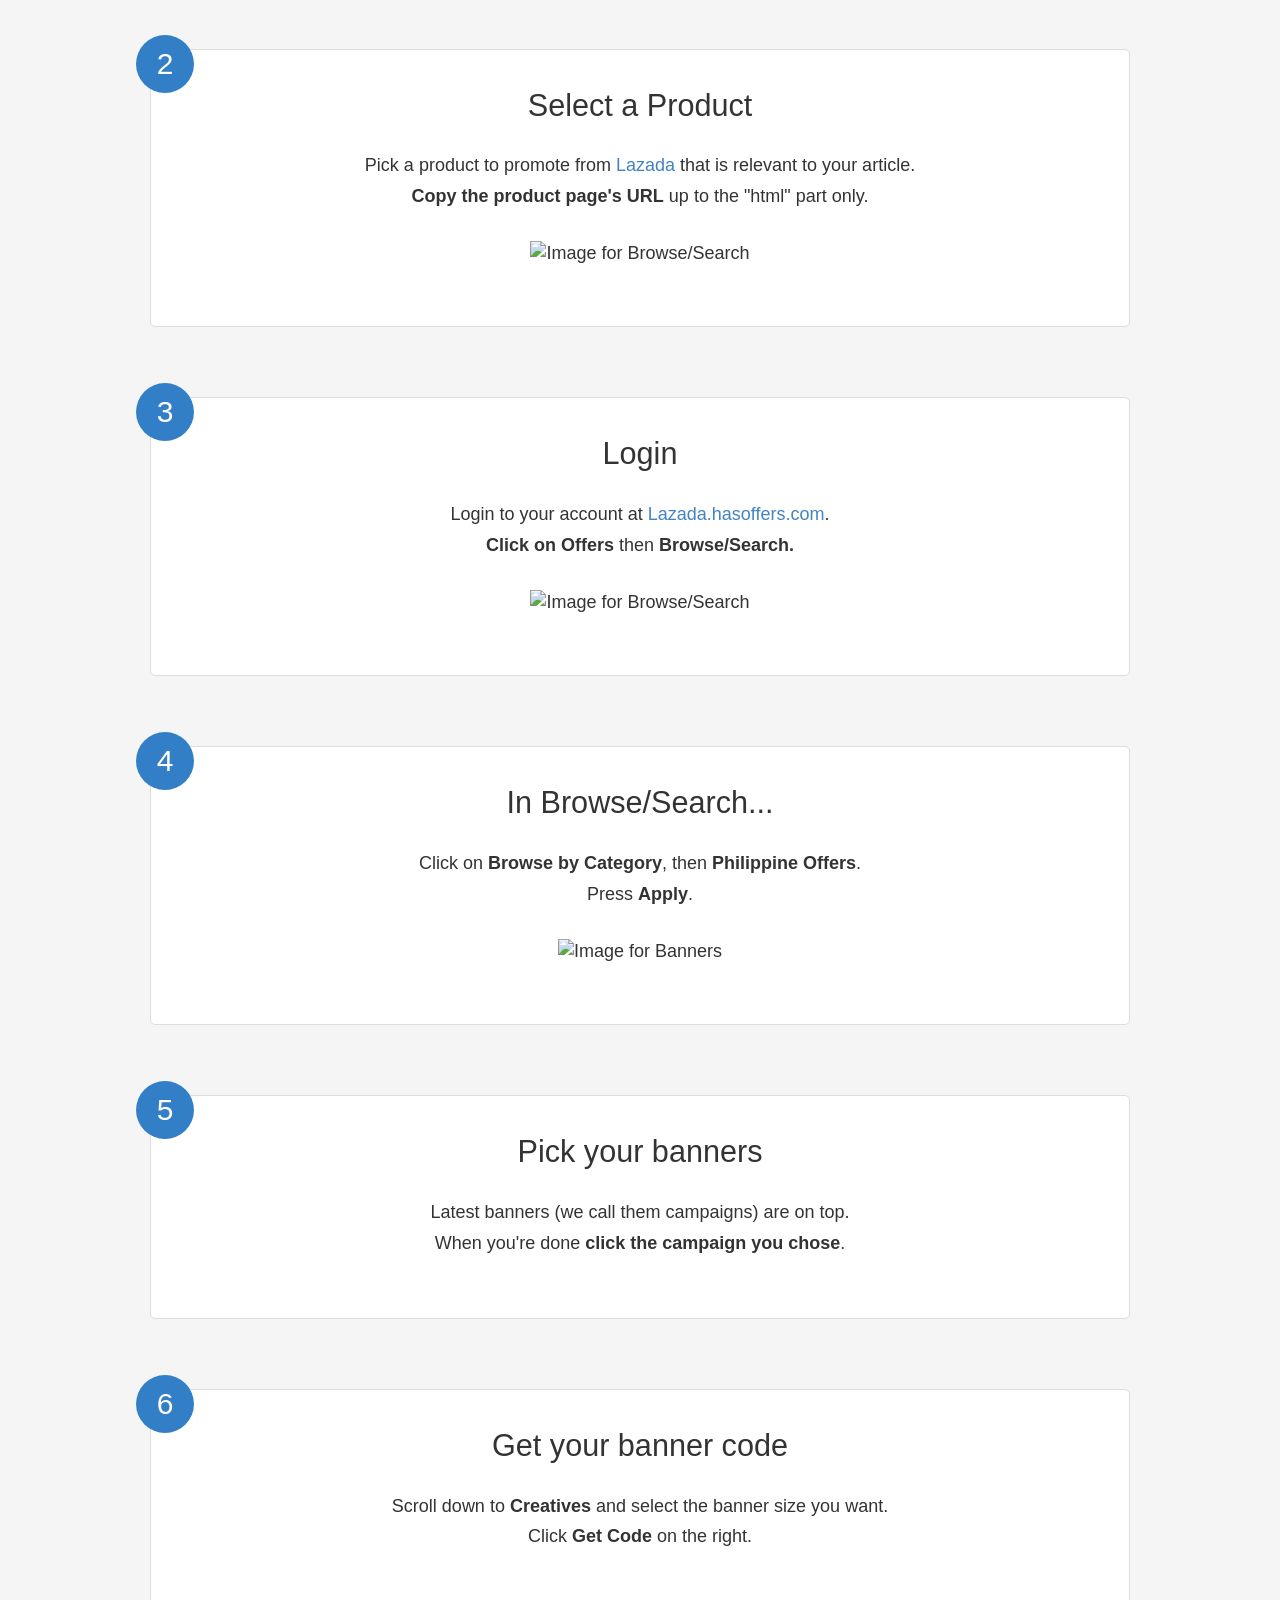
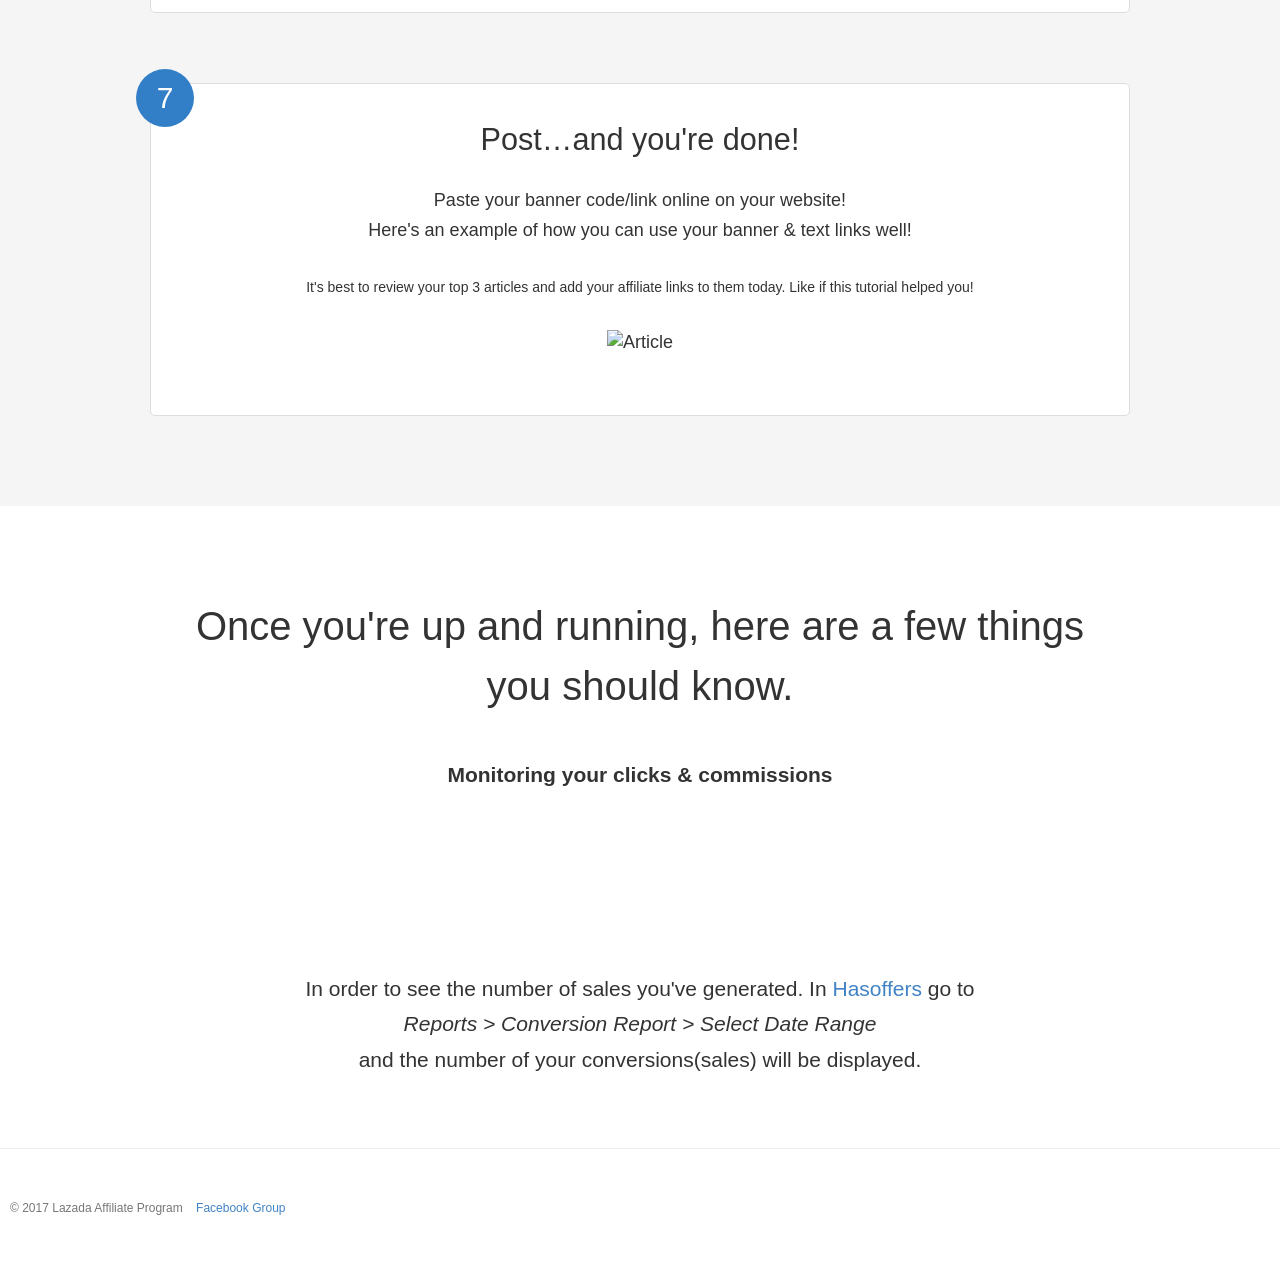
==== commit fa3b1294: "tables" ====
--- a/index.html
+++ b/index.html
@@ -119,11 +119,8 @@
         <td>Estimated monthly clicks of</td>
         <td><span class="clicks">0</span> clicks</td>
       </tr>
-      <tr>
-        <td>Estimated commission</td>
-        <td><span class="earnings">0</span></td>
-      </tr>
   </tbody></table>
+  <h1 style="margin-top:10px; margin-bottom: -20px;"><strong><span class="earnings">₱0</span><div style="font-size:15px; margin-top: -30px;">    monthly potential</div></strong></h1>
   <p style="font-size: 14px">*Data is based on earnings of other affiliates, your strategy determines your results.</p>
 
 
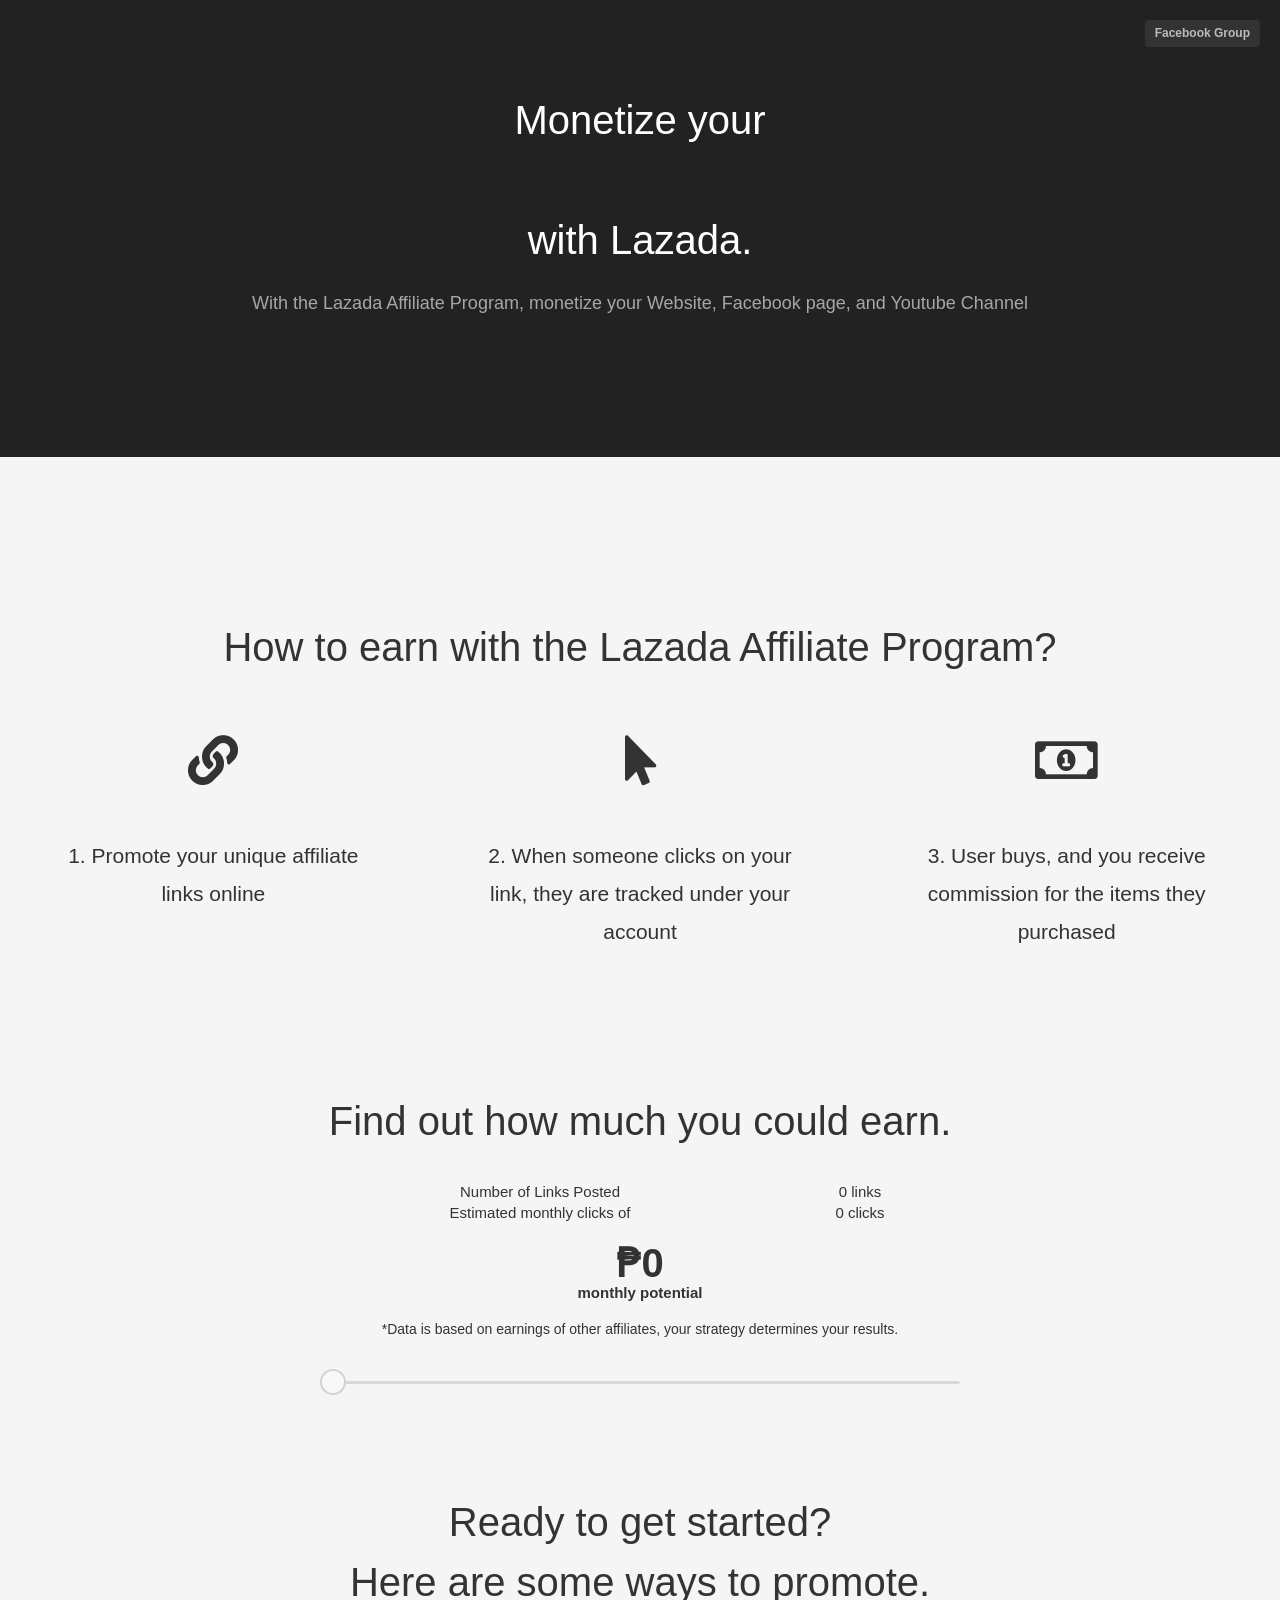
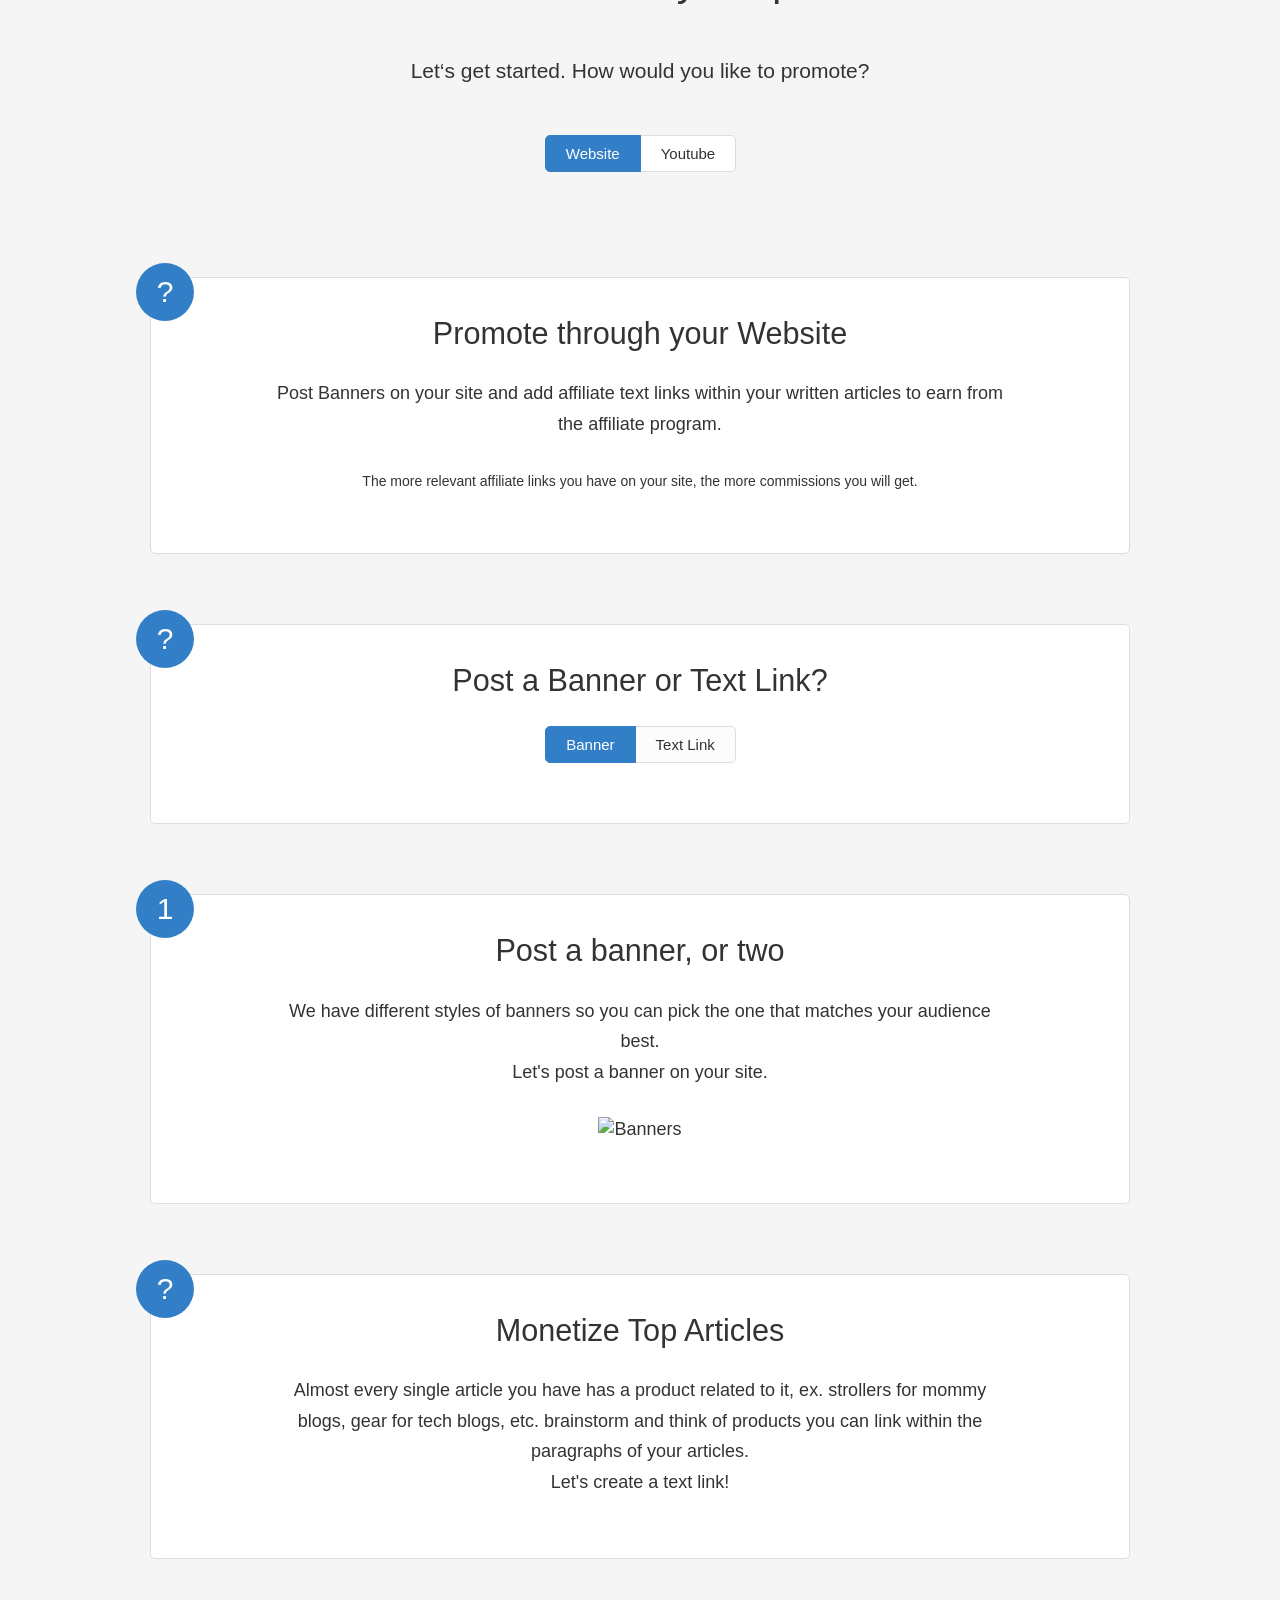
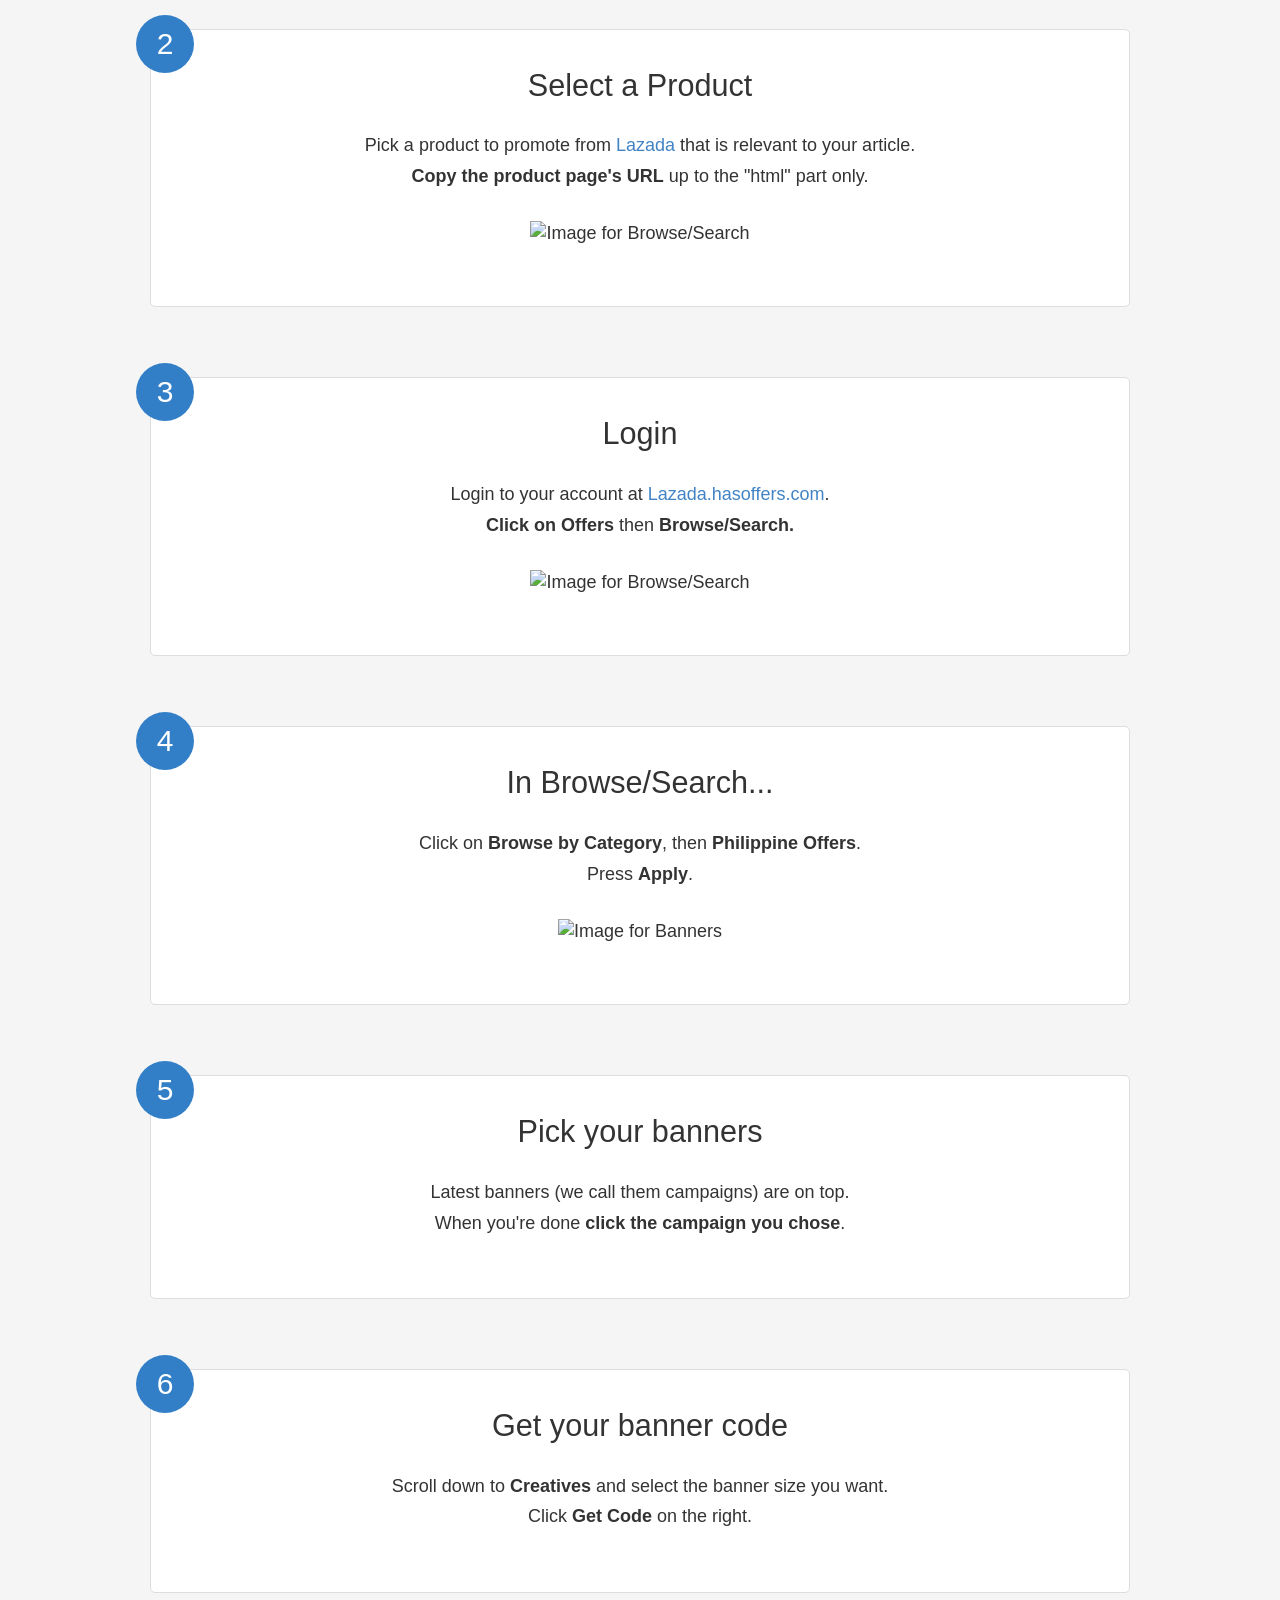
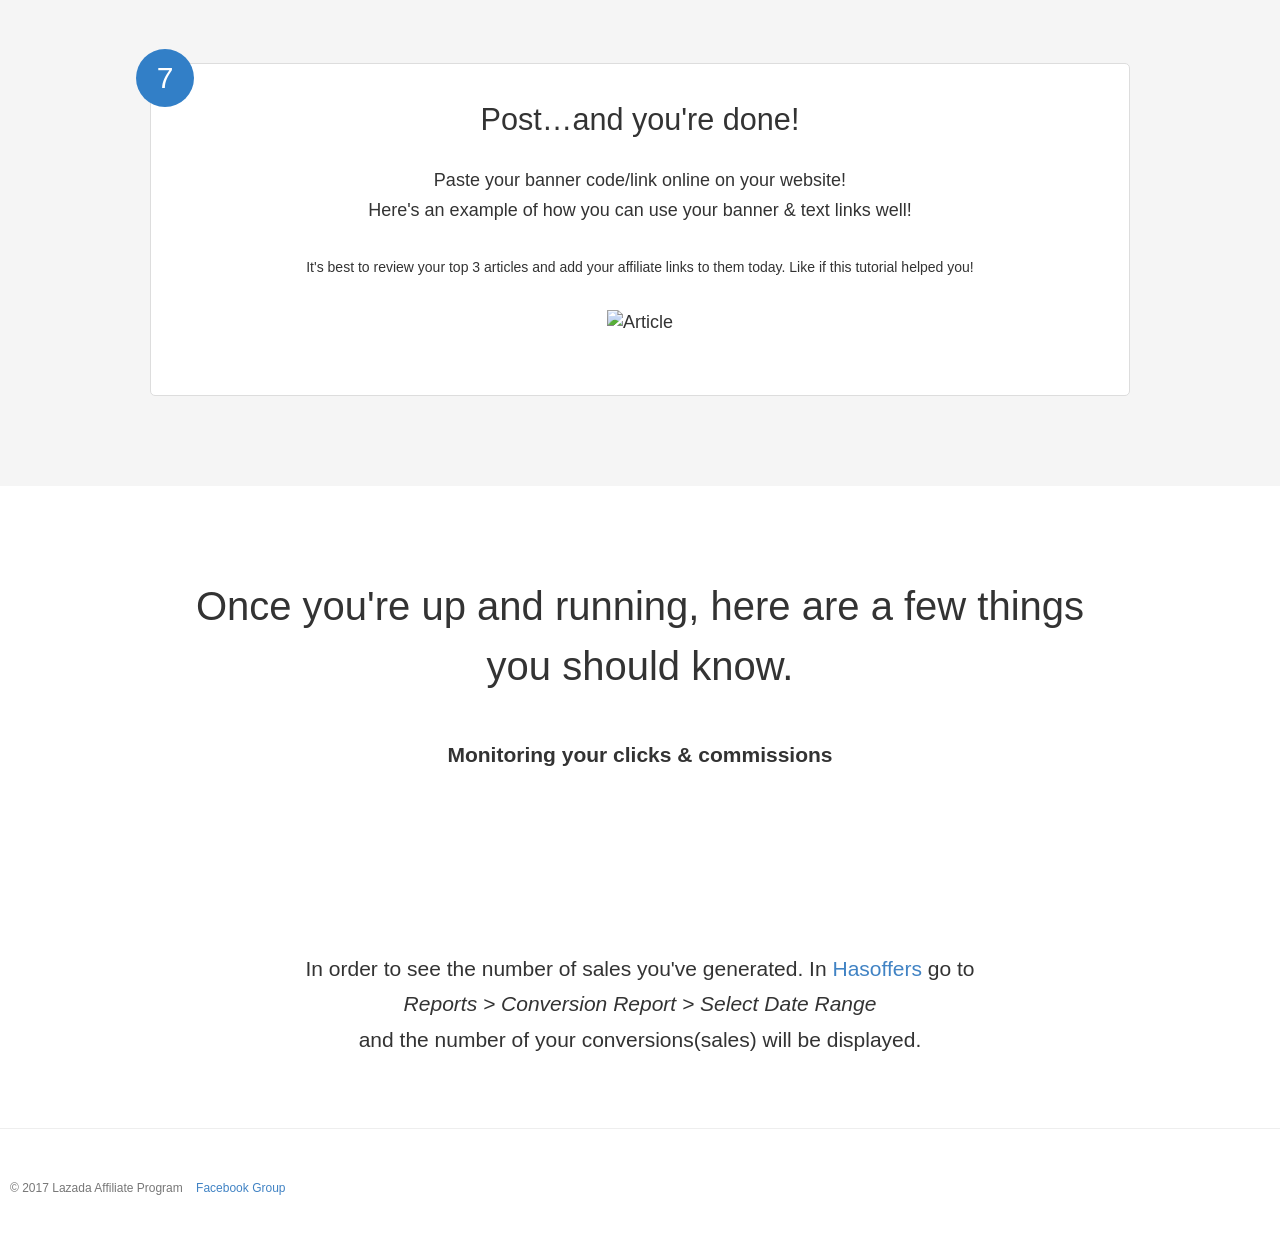
==== commit de8d64cd: "padding top" ====
--- a/index.html
+++ b/index.html
@@ -109,7 +109,7 @@
 <!-- Earning Calculator -->
 <div class="boxed">
   <h1>Find out how much you could earn.</h1>
-  <table class="ui definition table" style="width: 50%; margin:0 auto; margin-top: 50px;font-size: .3em;">
+  <table class="ui definition table" style="width: 50%; margin:0 auto; margin-top: 30px;font-size: .3em;">
     <tbody>
       <tr>
         <td>Number of Links Posted</td>
@@ -120,7 +120,7 @@
         <td><span class="clicks">0</span> clicks</td>
       </tr>
   </tbody></table>
-  <h1 style="margin-top:10px; margin-bottom: -20px;"><strong><span class="earnings">₱0</span><div style="font-size:15px; margin-top: -30px;">    monthly potential</div></strong></h1>
+  <h1 style="margin-top:10px; margin-bottom: -20px; padding: 0;"><strong><span class="earnings">₱0</span><div style="font-size:15px; margin-top: -30px;">    monthly potential</div></strong></h1>
   <p style="font-size: 14px">*Data is based on earnings of other affiliates, your strategy determines your results.</p>
 
 
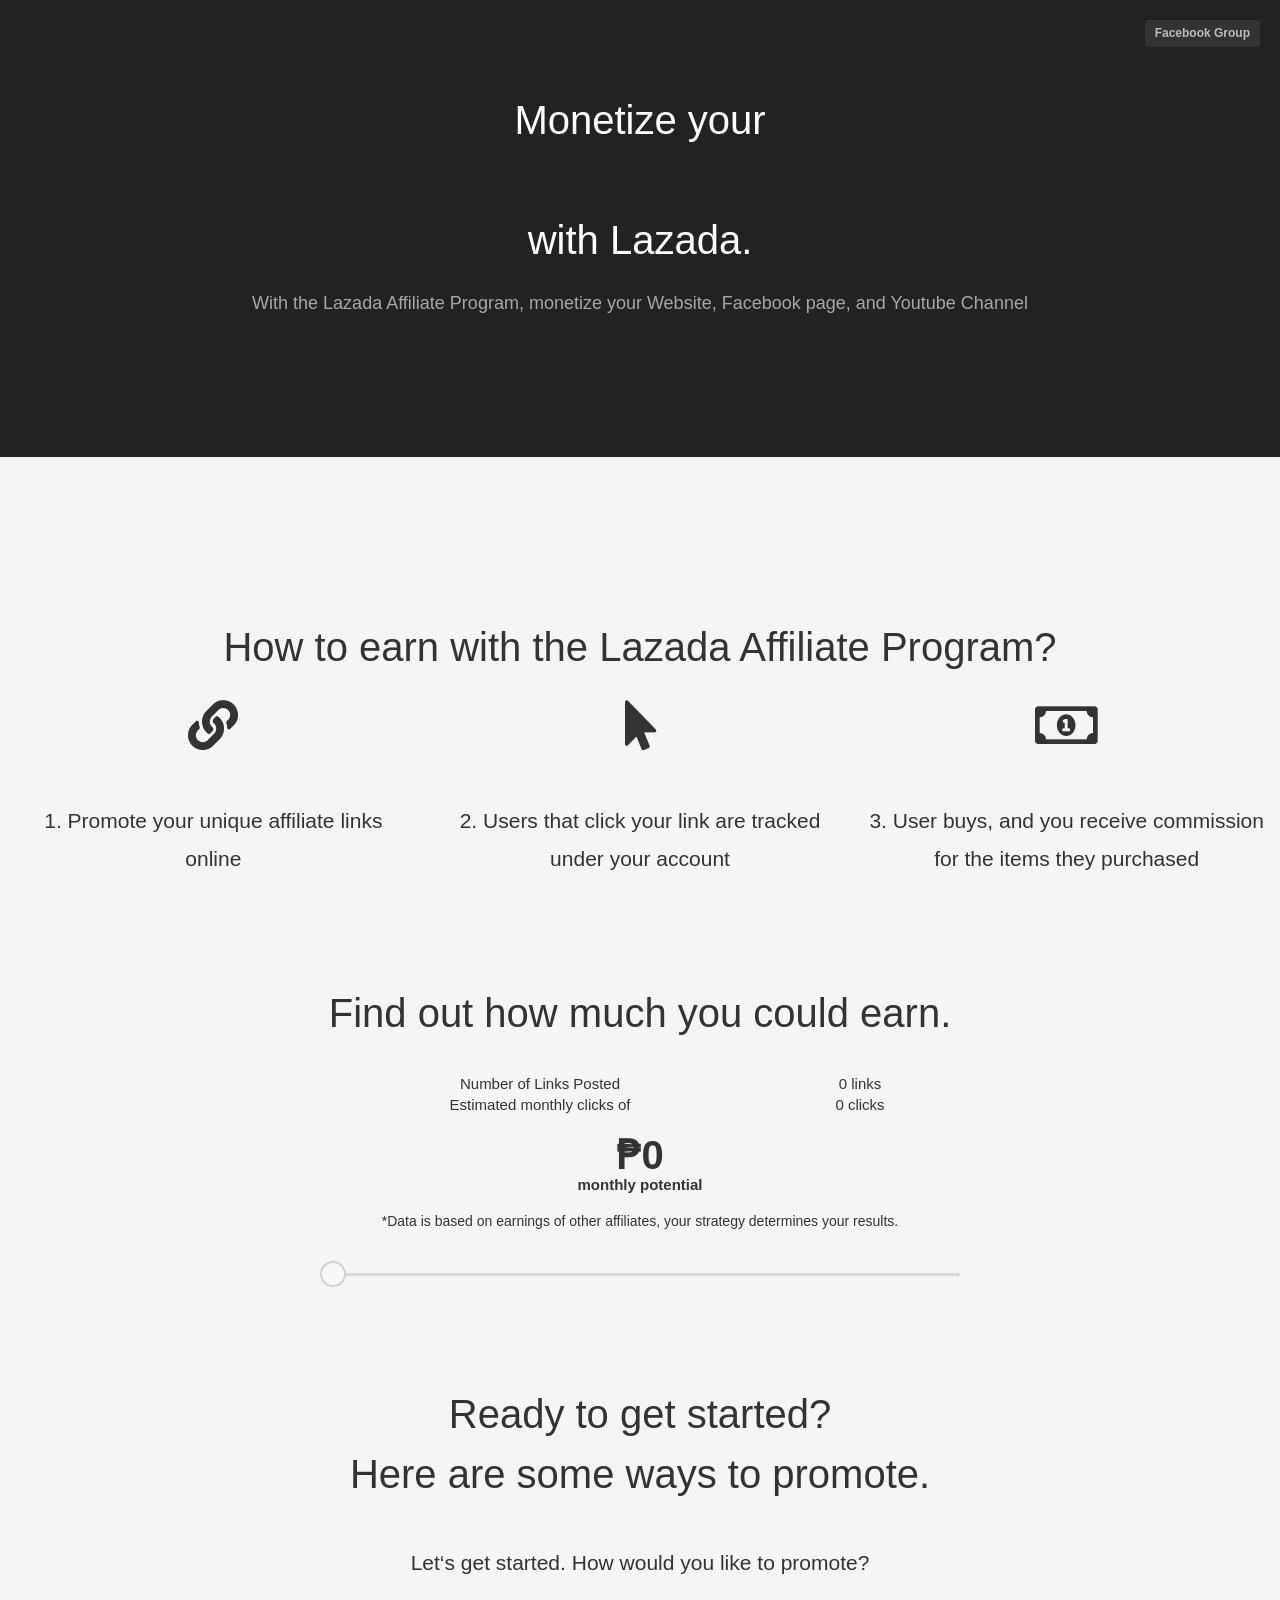
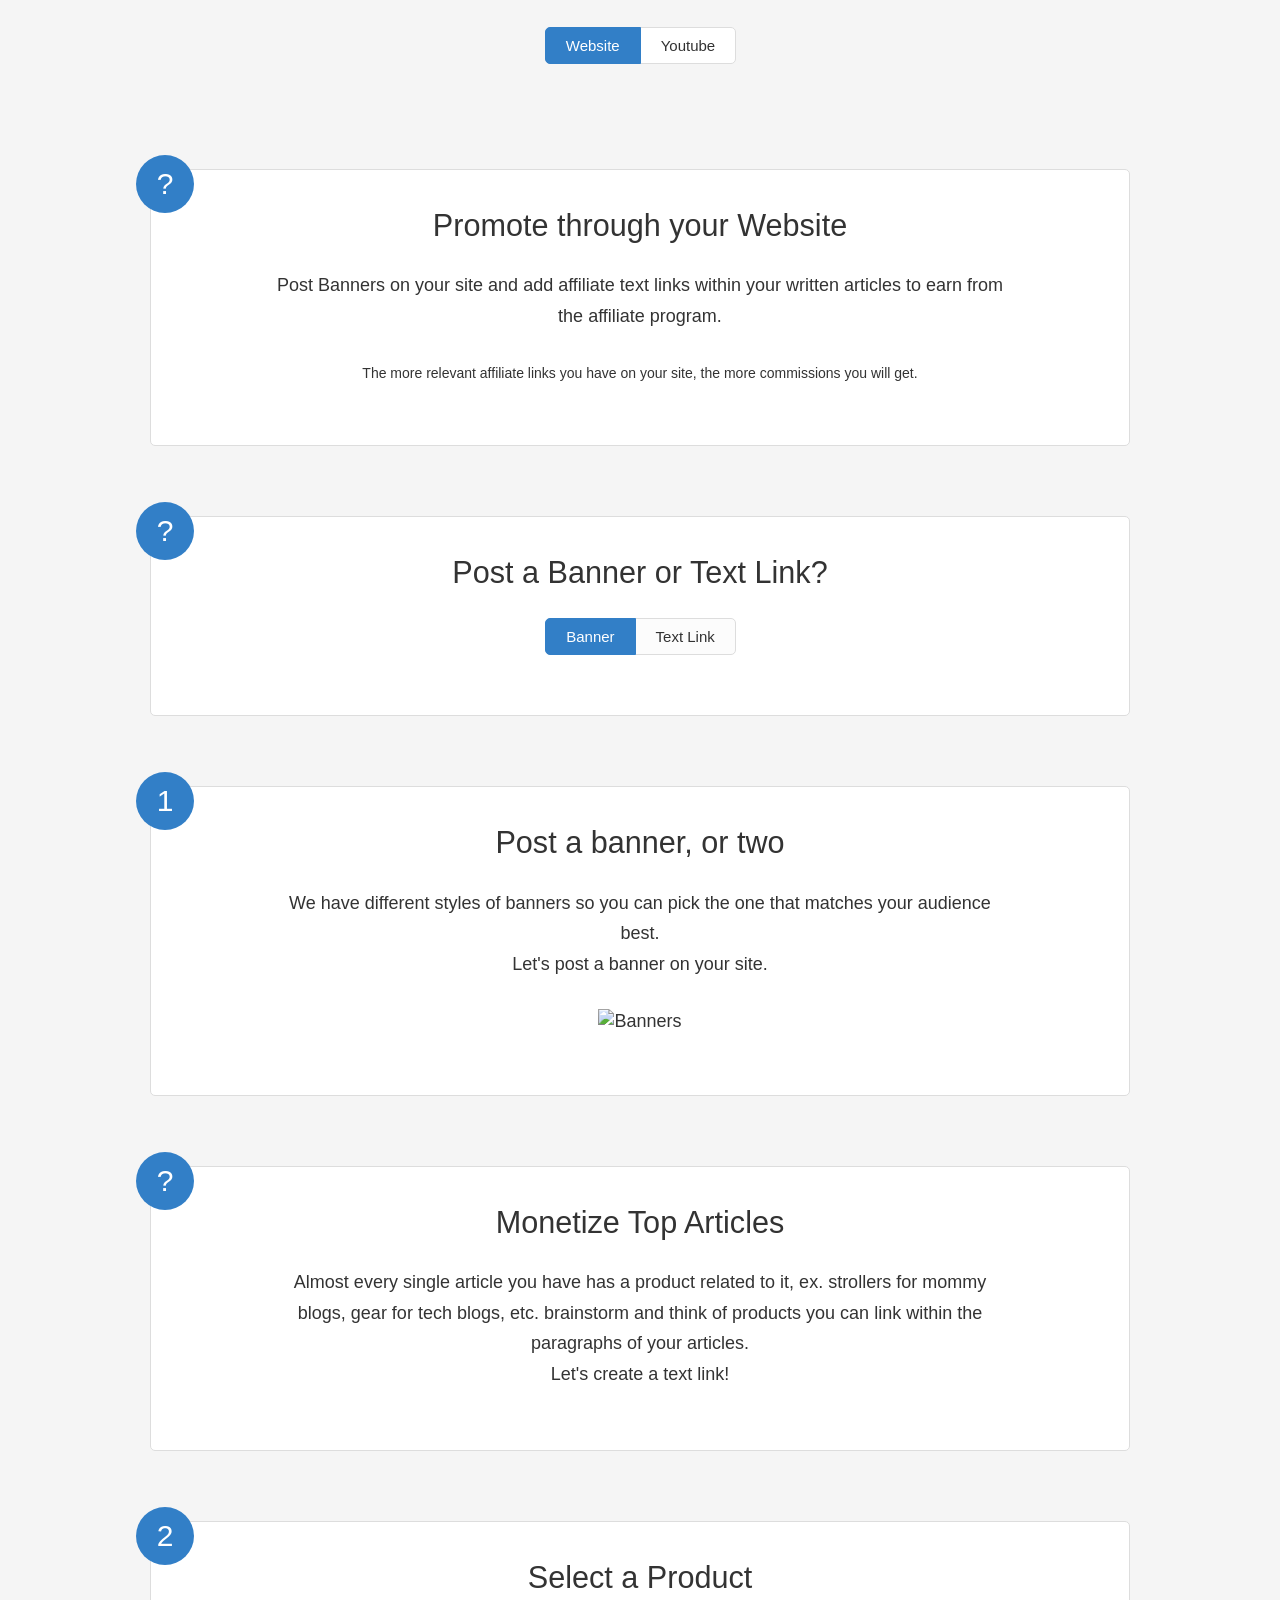
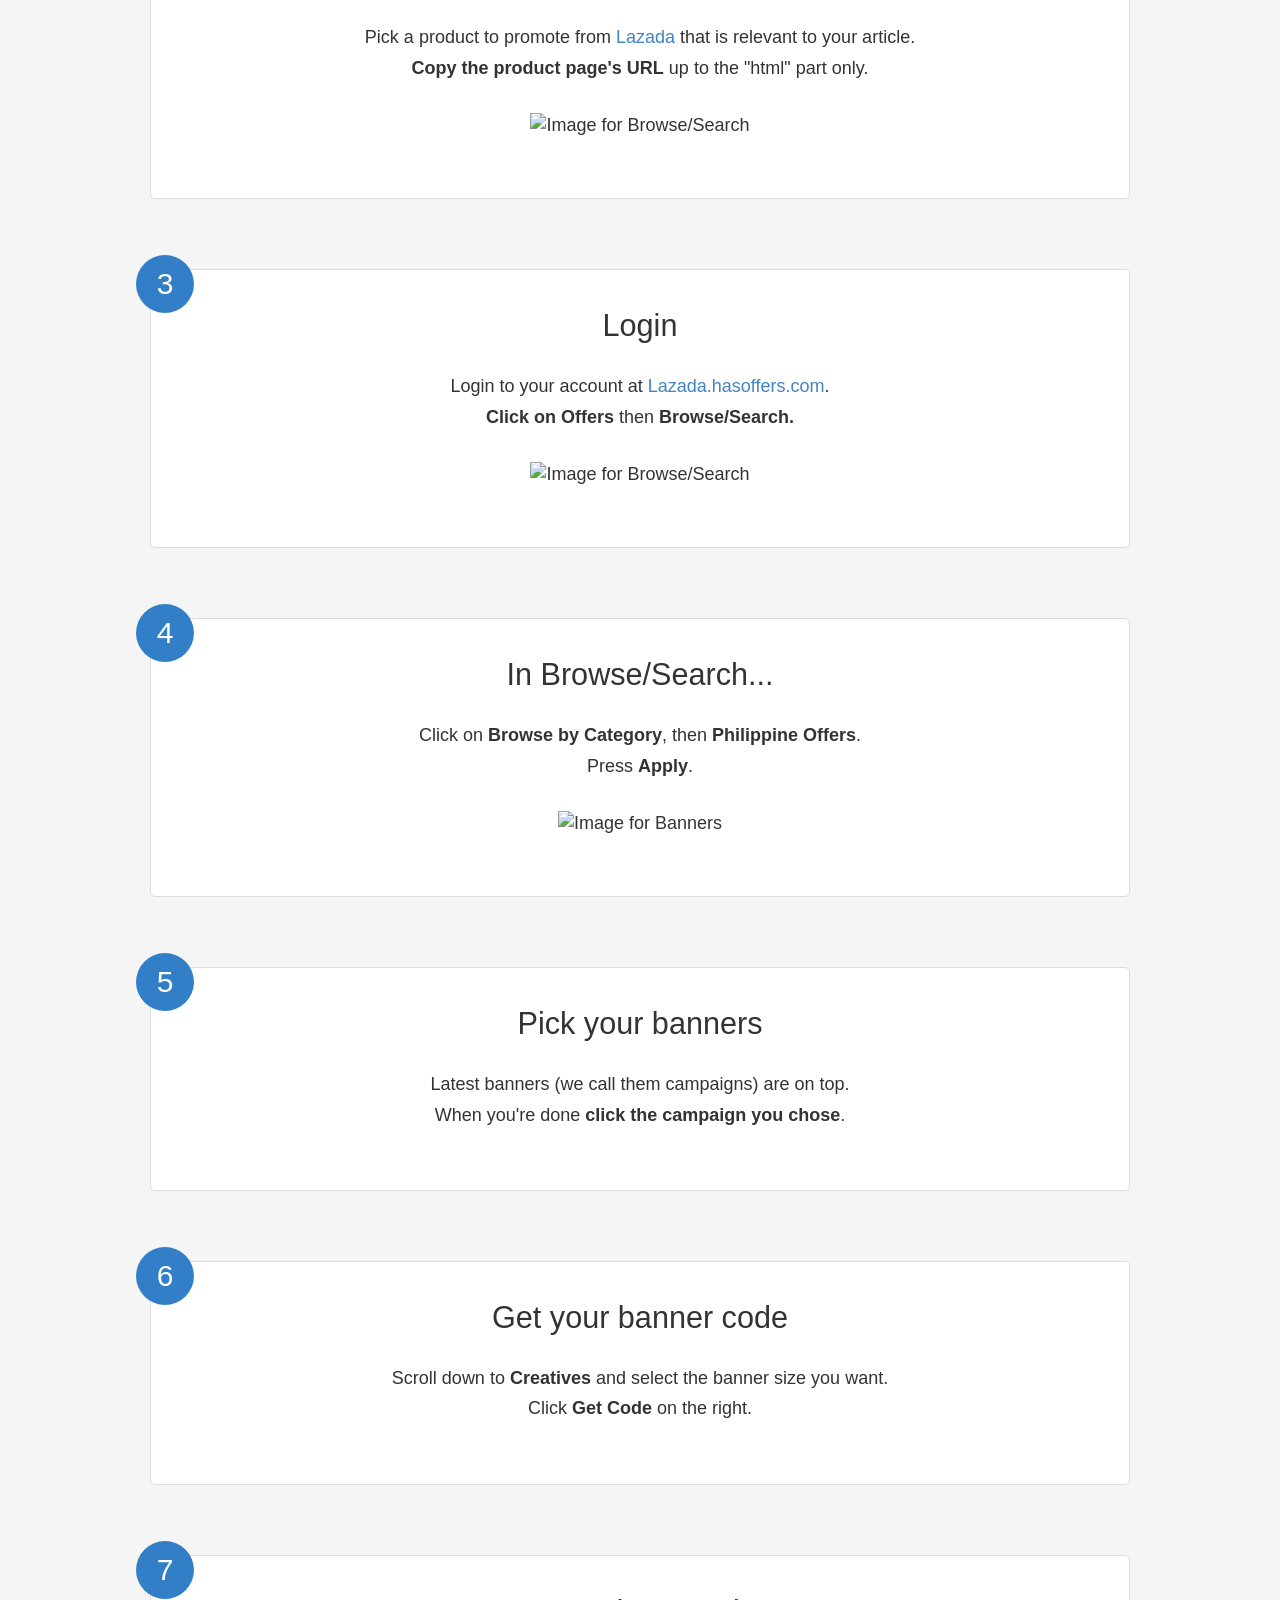
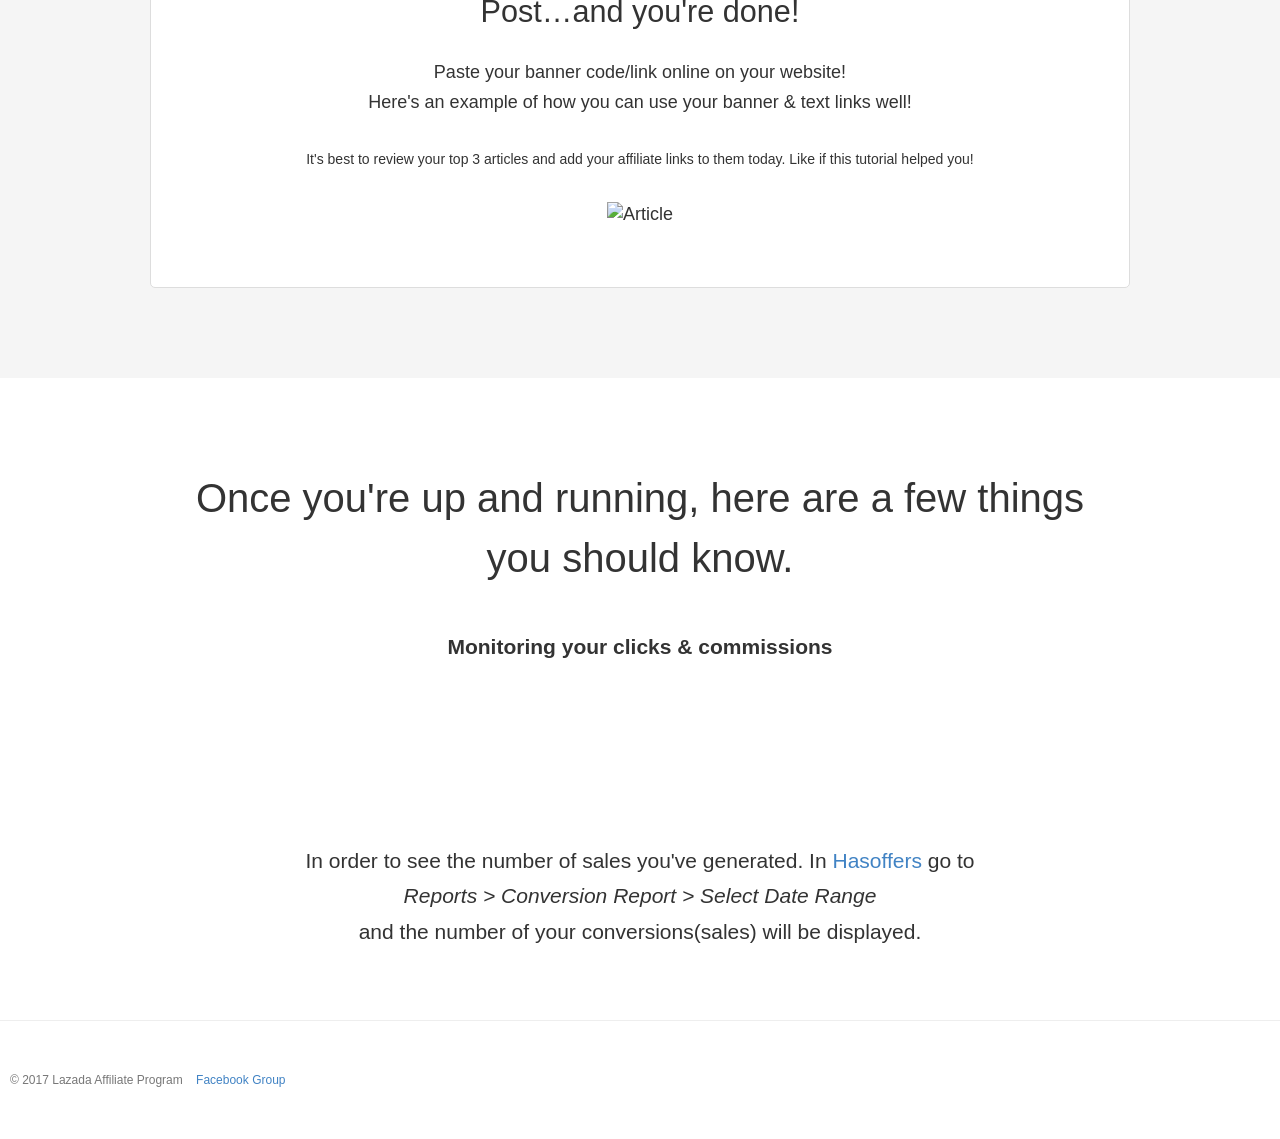
==== commit 89071ca3: "changed syntax" ====
--- a/index.html
+++ b/index.html
@@ -88,7 +88,7 @@
   </div>
   <div class="flex-item">
     <i class="fas fa-mouse-pointer"></i>
-    <h2>2. When someone clicks on your link, they are tracked under your account</h2>
+    <h2>2. Users that click your link are tracked under your account</h2>
   </div>
   <div class="flex-item">
     <i class="far fa-money-bill-alt"></i>
--- a/css/style.css
+++ b/css/style.css
@@ -160,7 +160,7 @@
 }
 
 .flex-item {
-  padding: 50px;
+  padding: 15px;
   flex-grow: 1;
   flex-shrink: 0;
   flex-basis: 33.3333%;
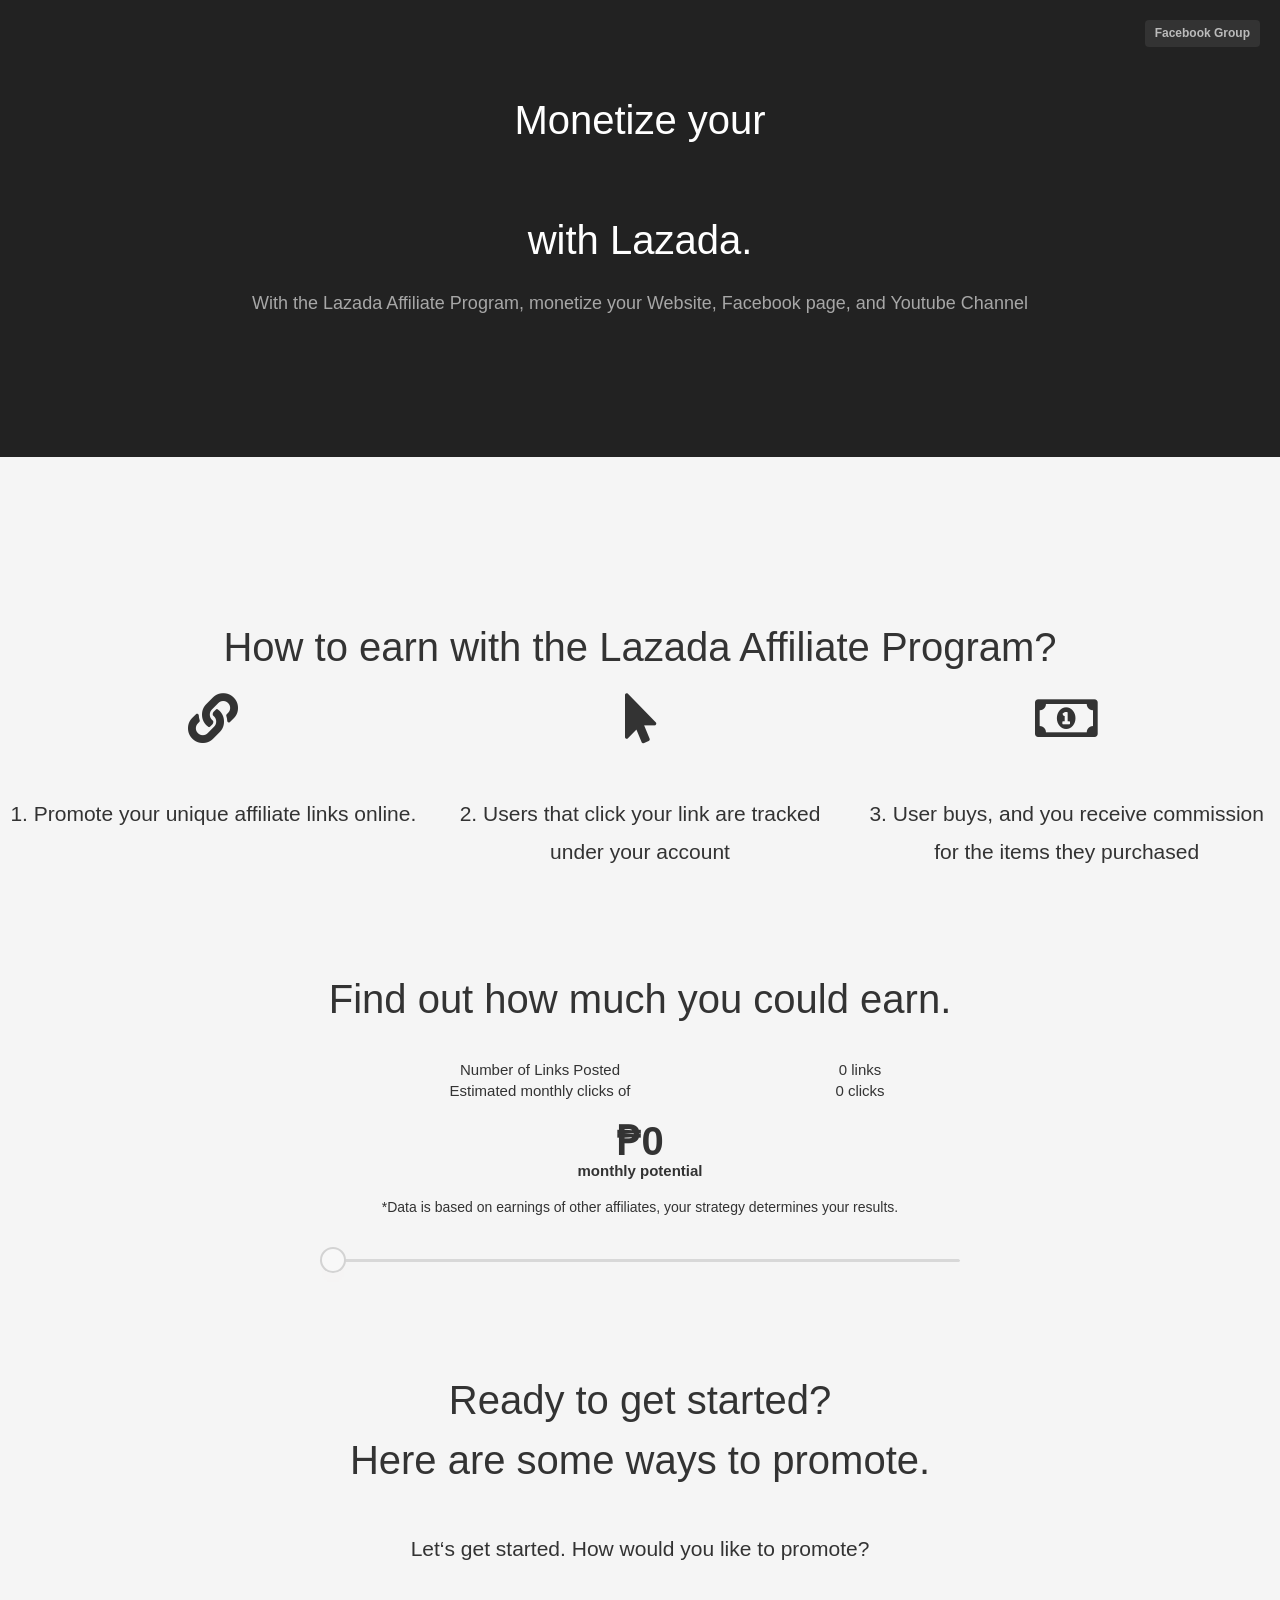
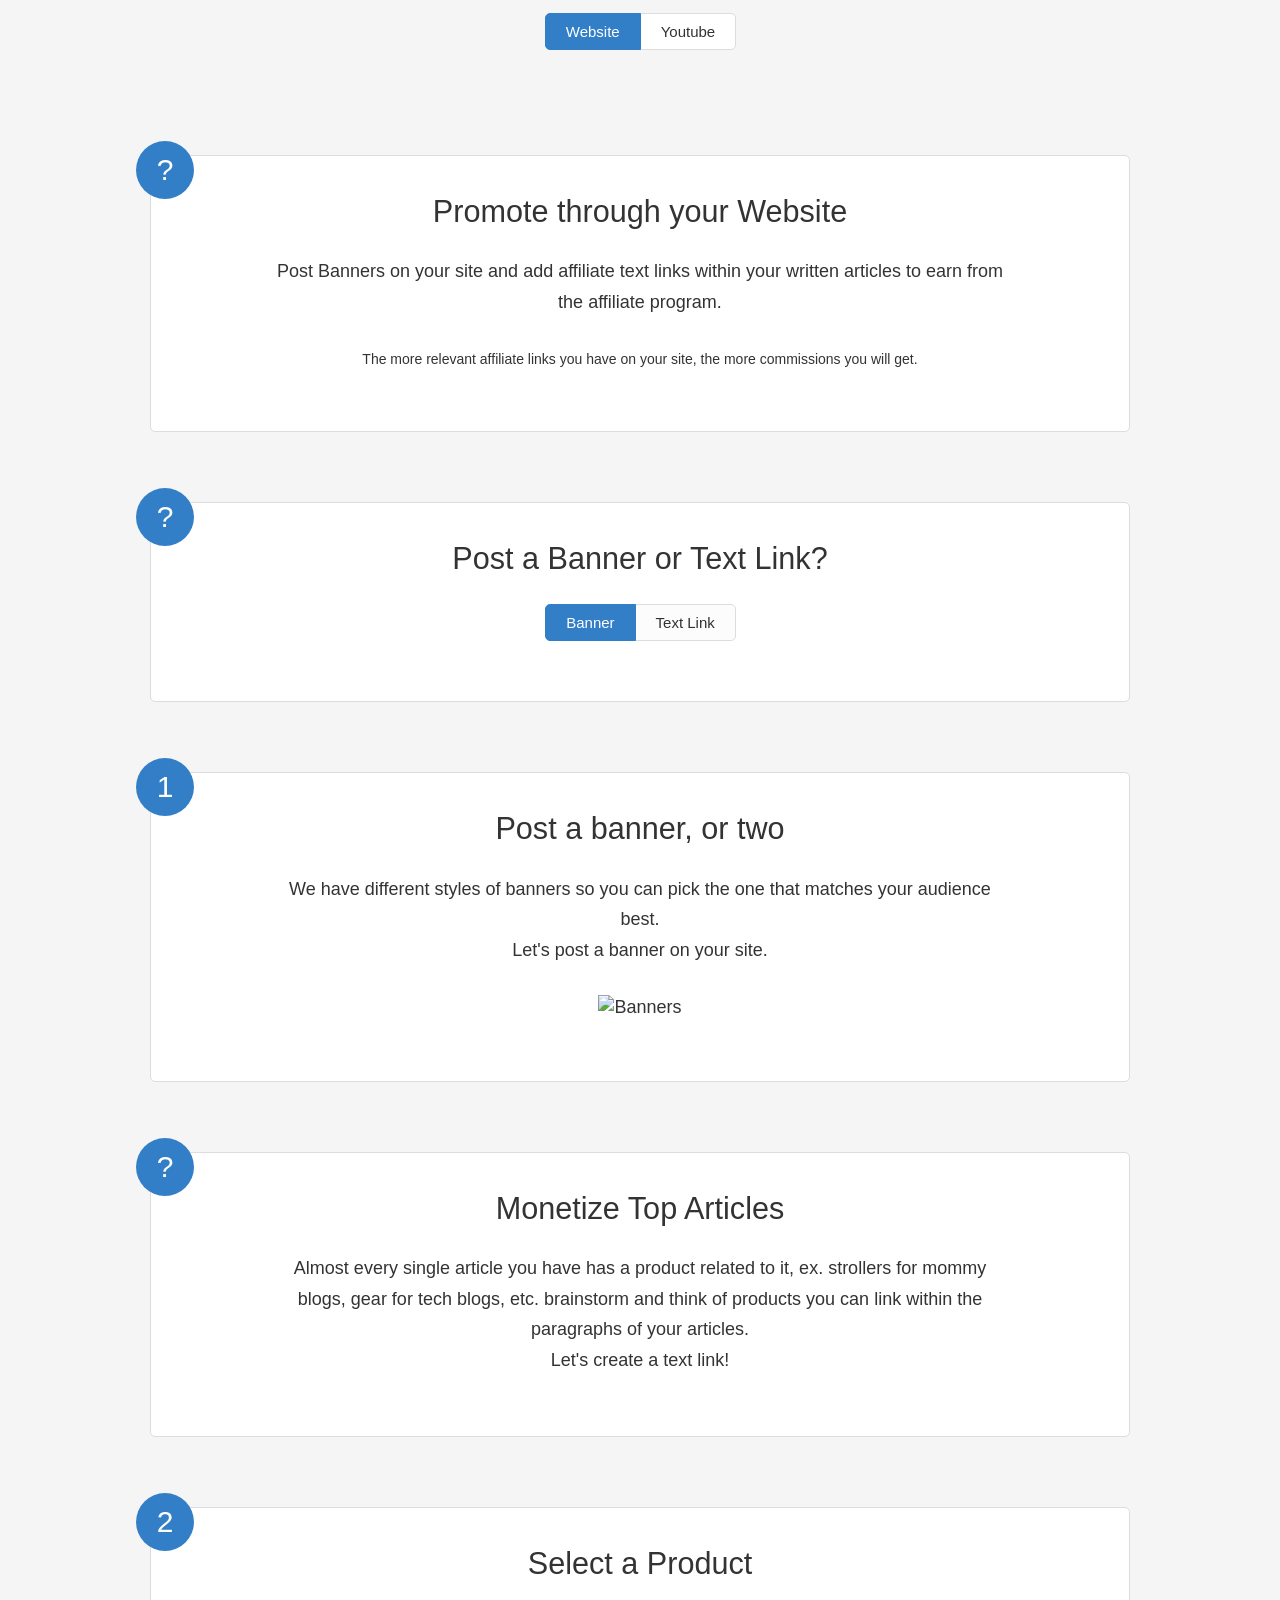
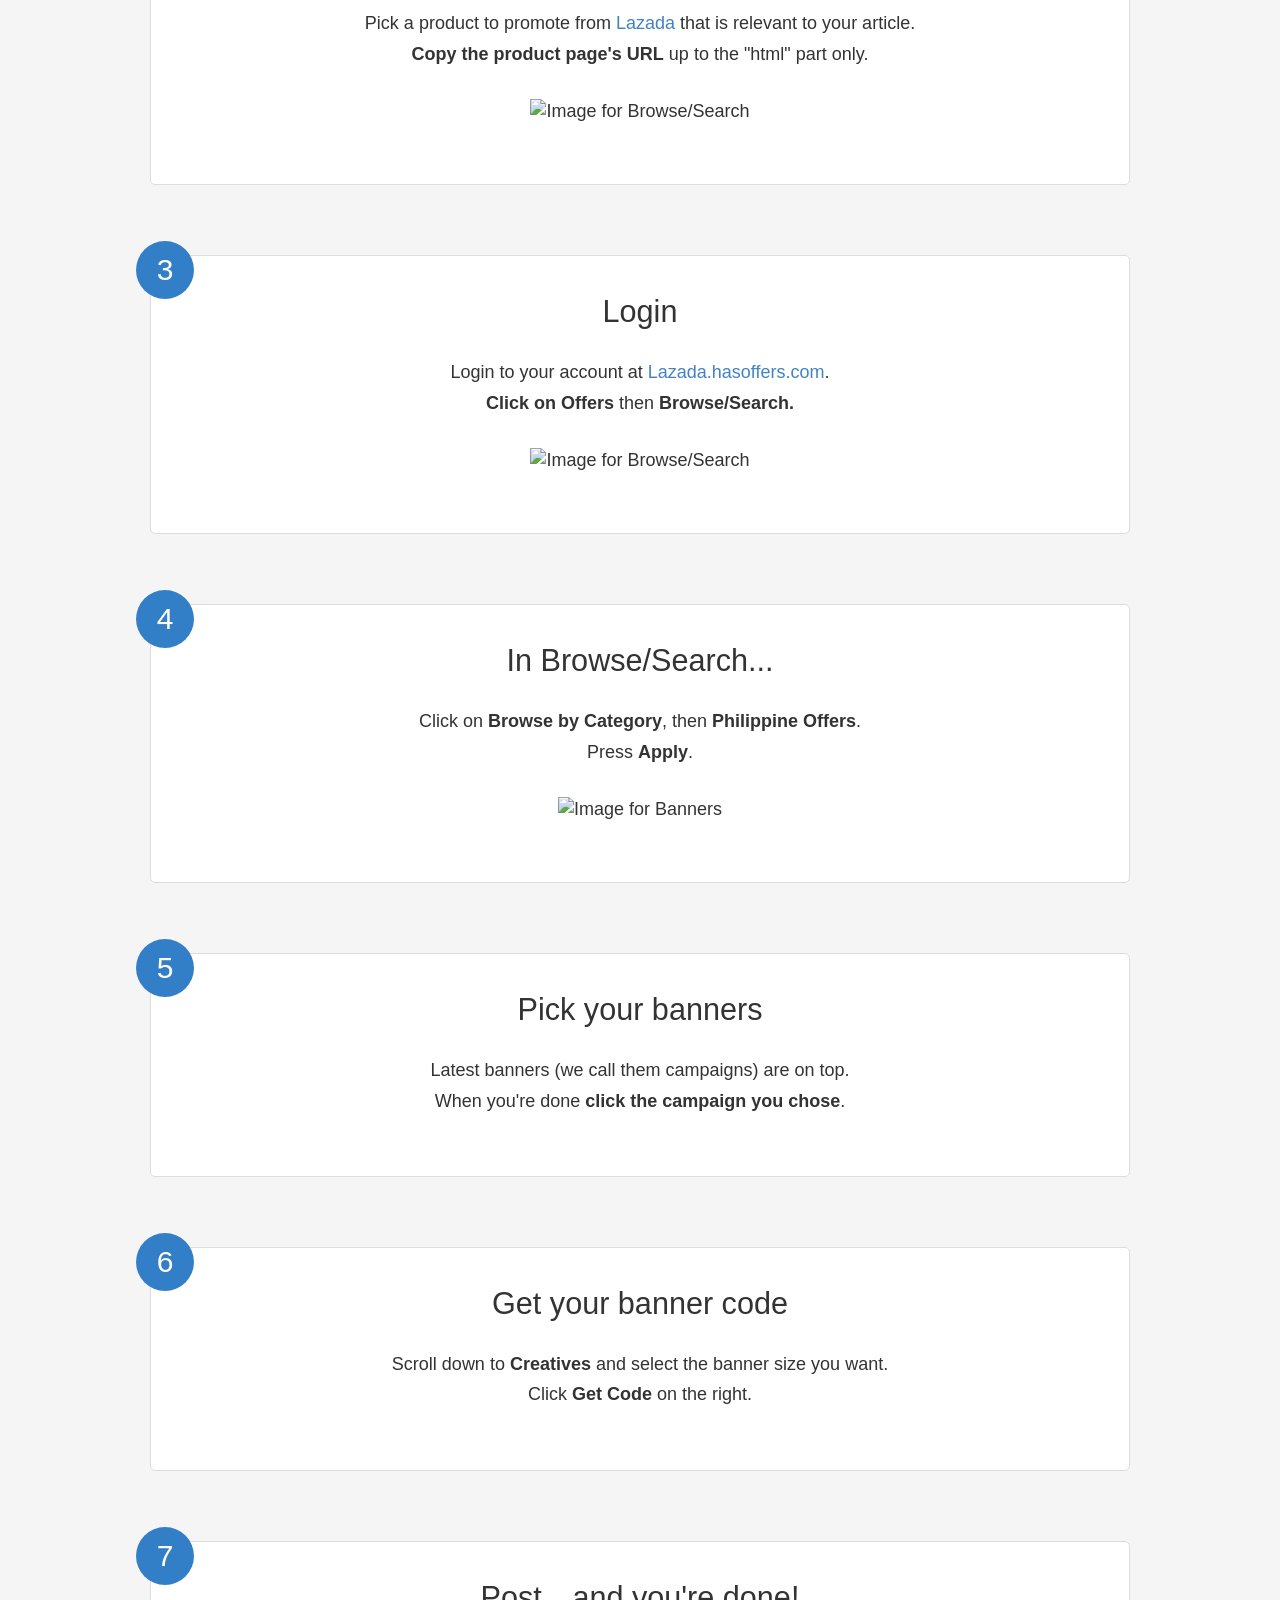
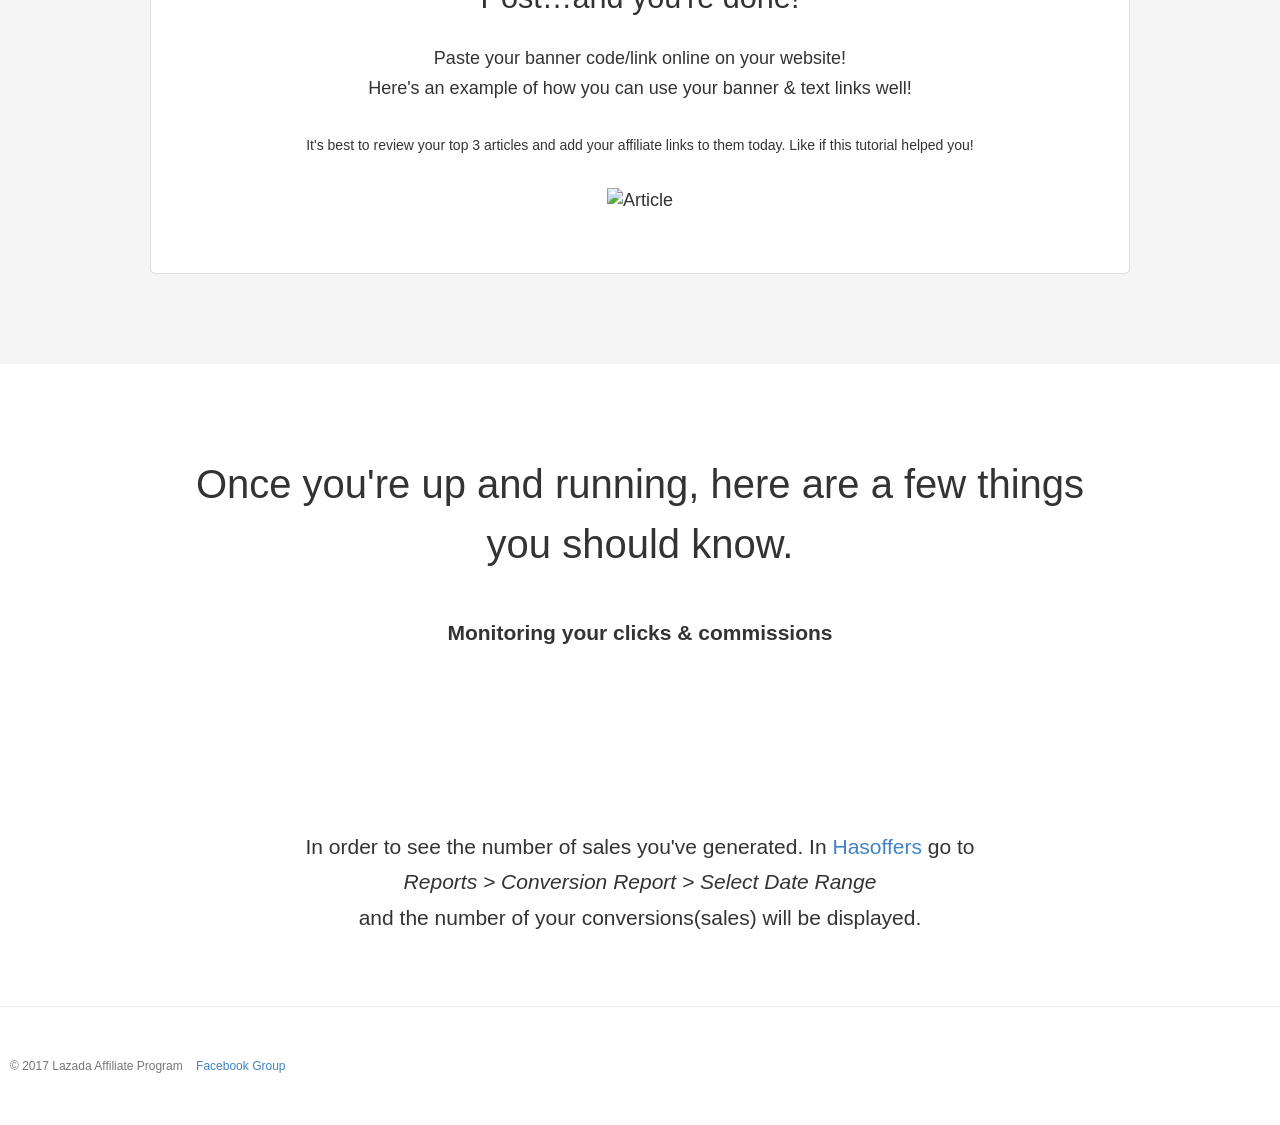
==== commit 4c82f5b0: "padding" ====
--- a/index.html
+++ b/index.html
@@ -84,7 +84,7 @@
       </div>
     </div> -->
     <i class="fas fa-link"></i>
-    <h2>1. Promote your unique affiliate links online</h2>
+    <h2>1. Promote your unique affiliate links online.</h2>
   </div>
   <div class="flex-item">
     <i class="fas fa-mouse-pointer"></i>
--- a/css/style.css
+++ b/css/style.css
@@ -160,7 +160,8 @@
 }
 
 .flex-item {
-  padding: 15px;
+  padding-top: 35px;
+  padding: 8px;
   flex-grow: 1;
   flex-shrink: 0;
   flex-basis: 33.3333%;
